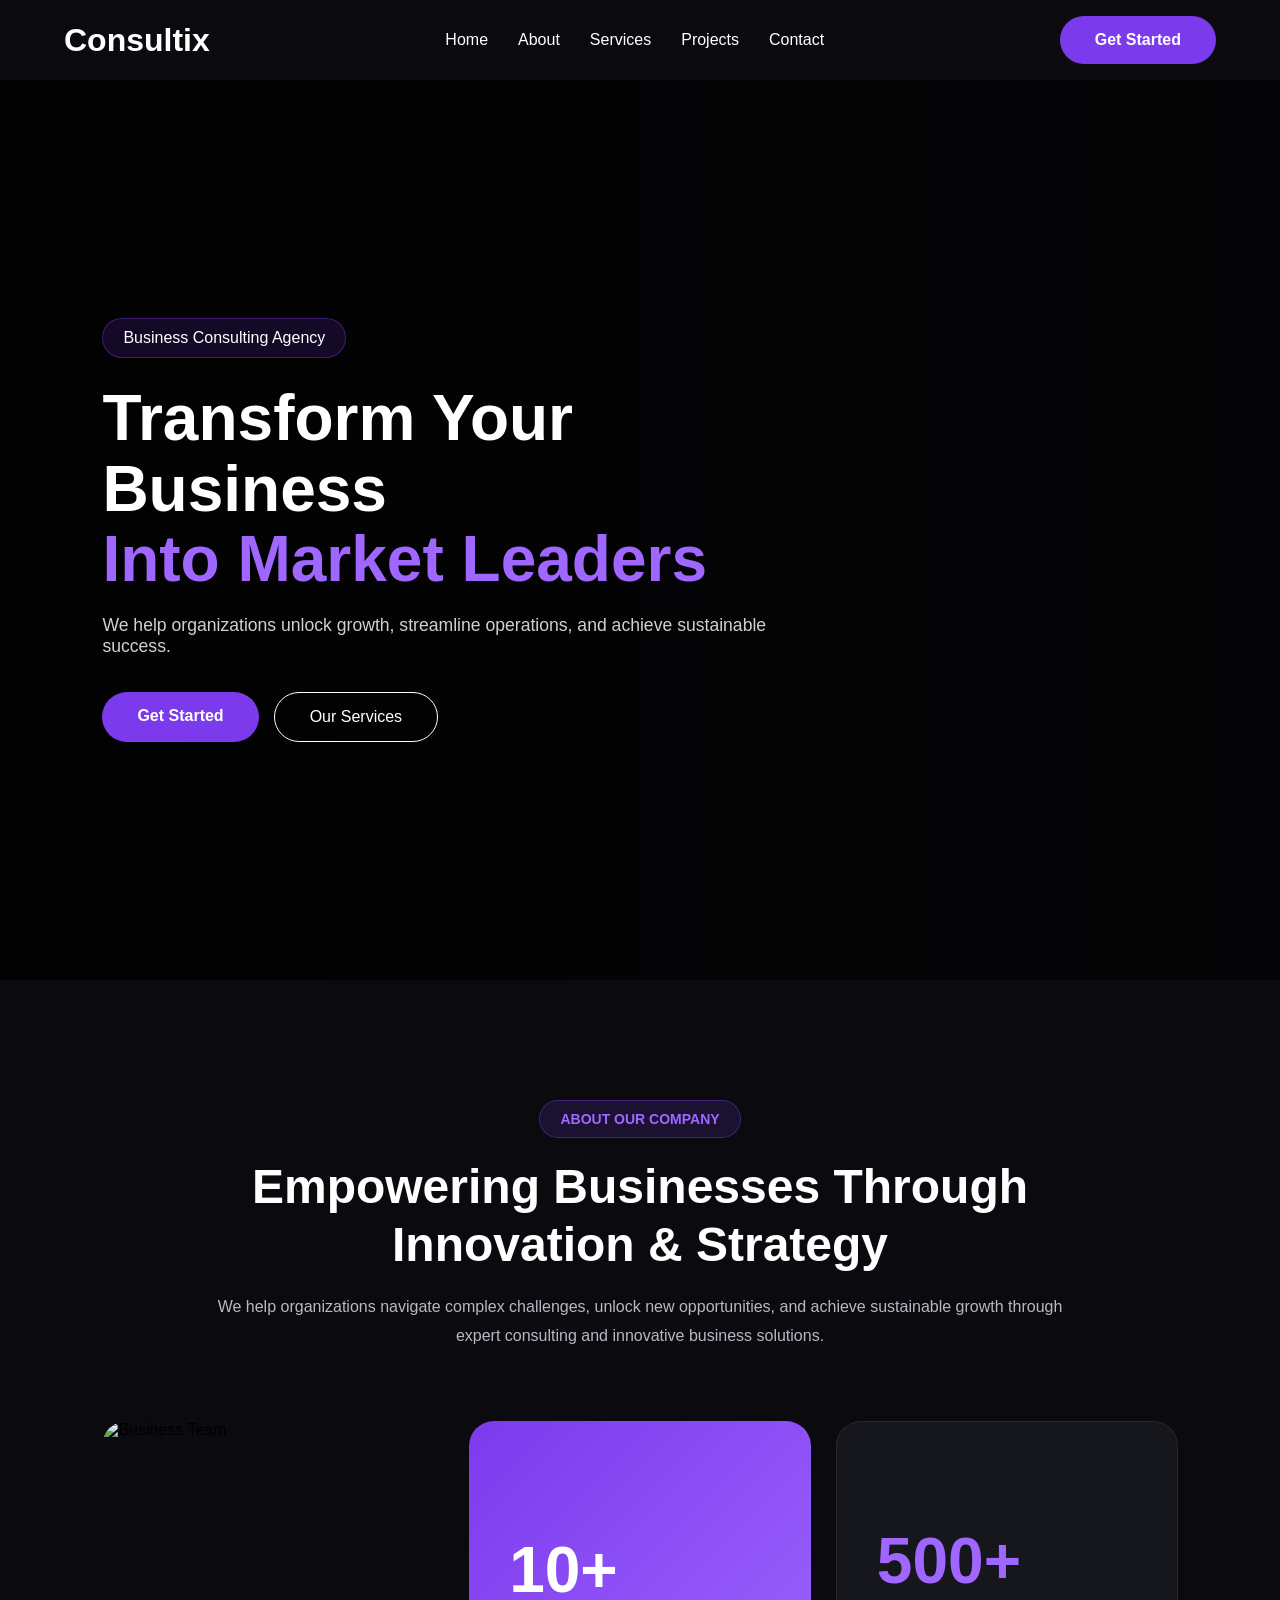
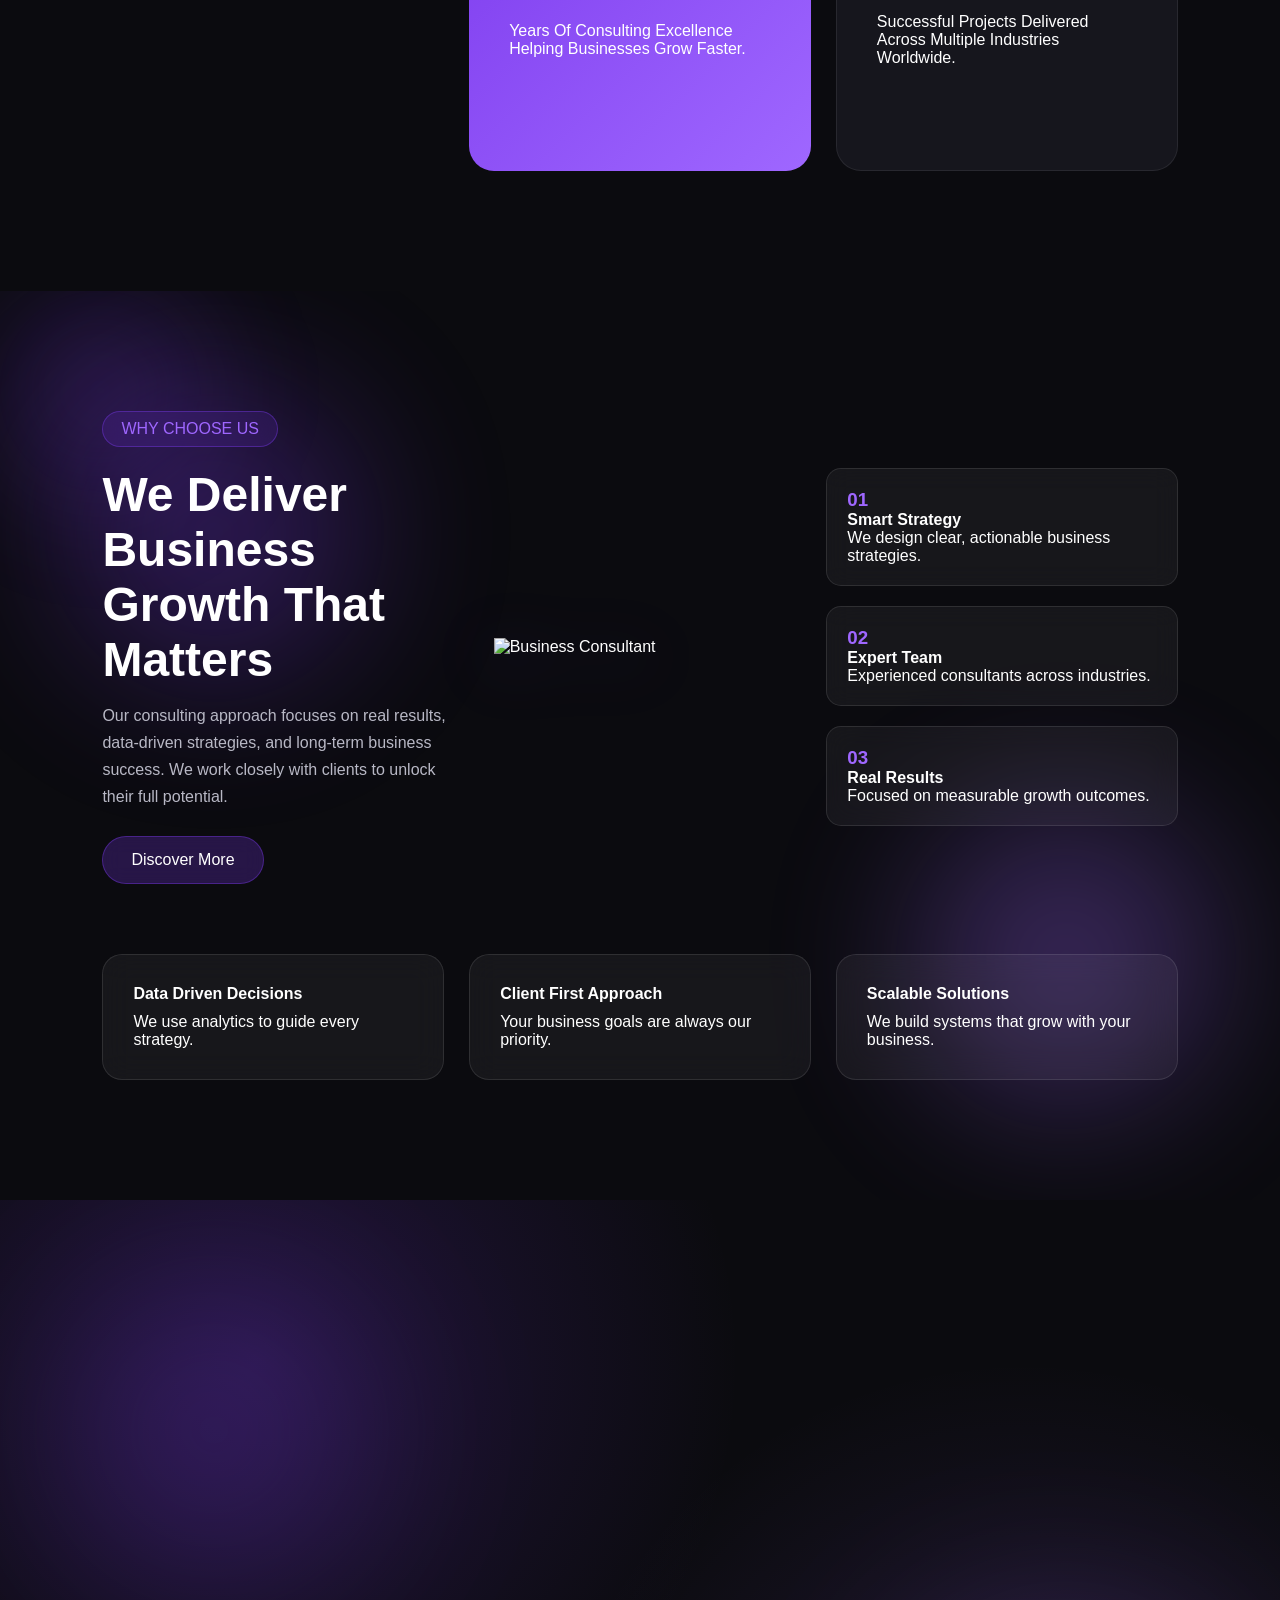
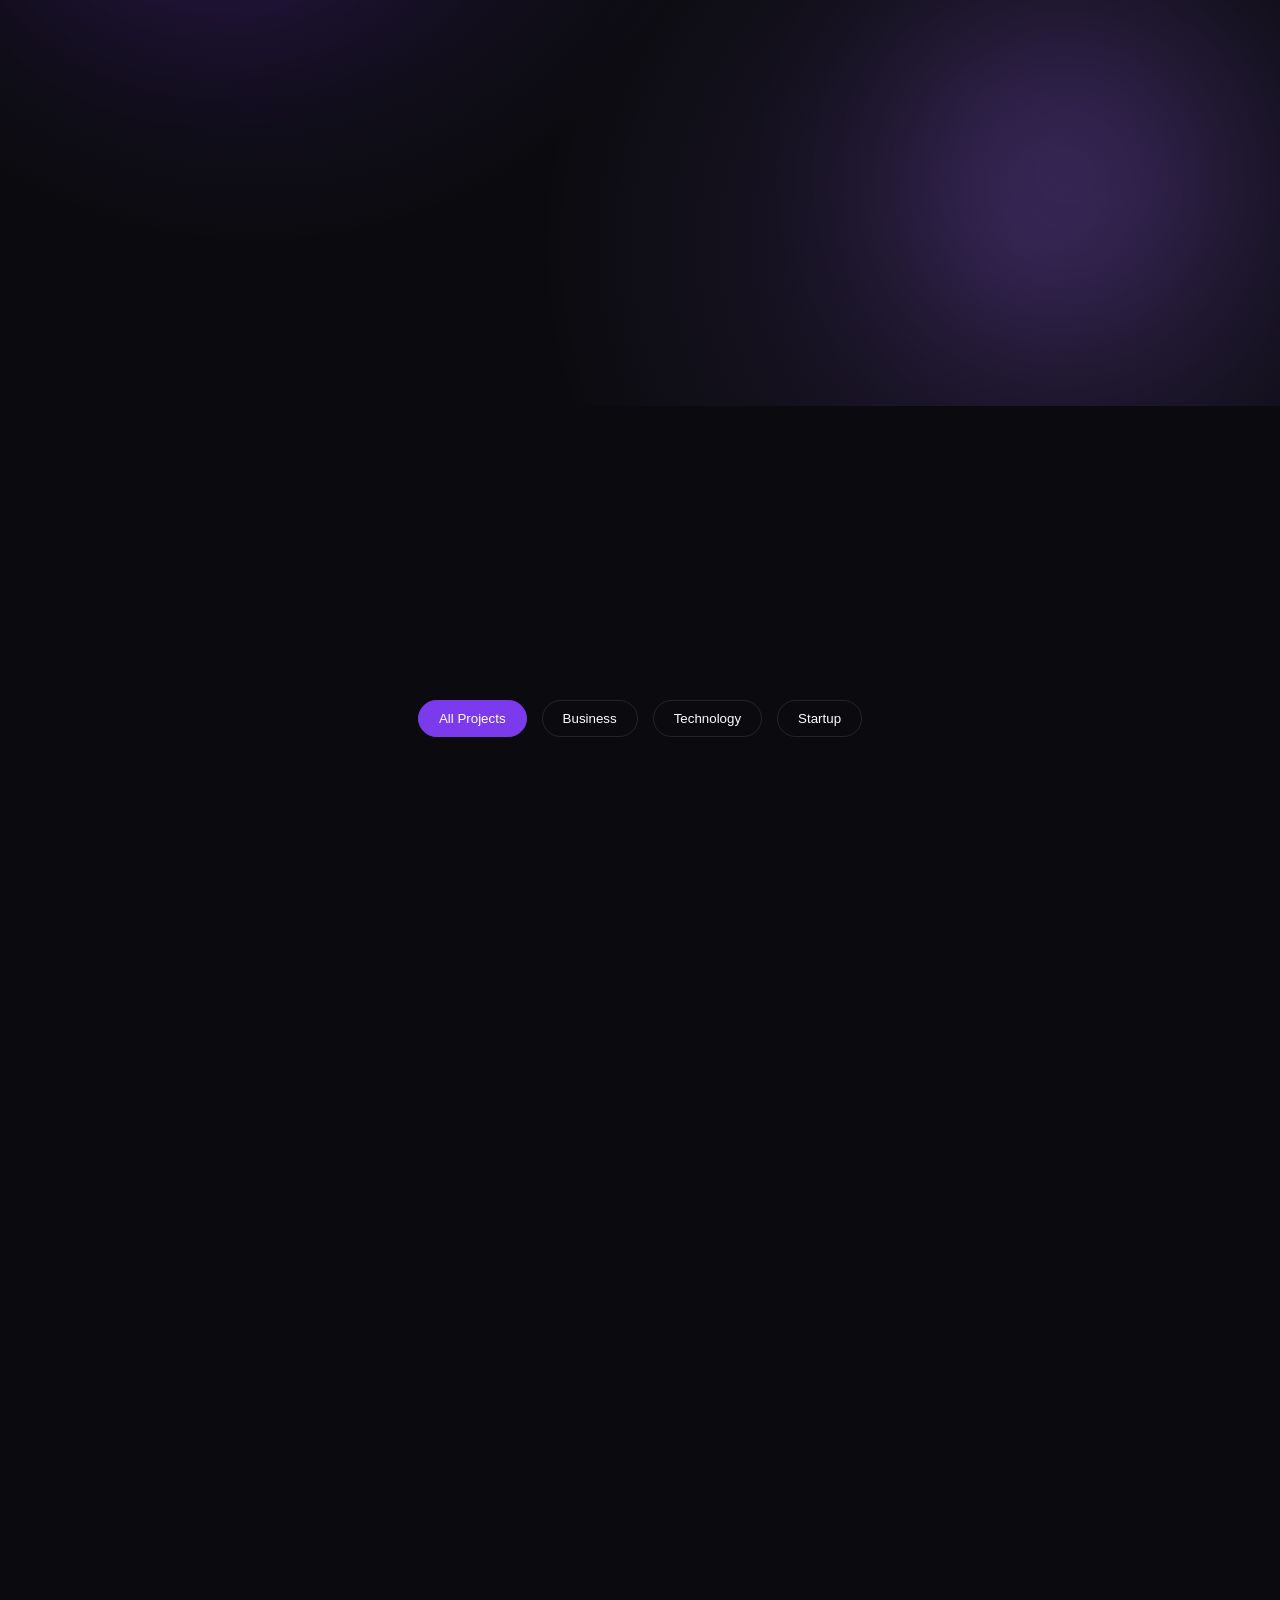
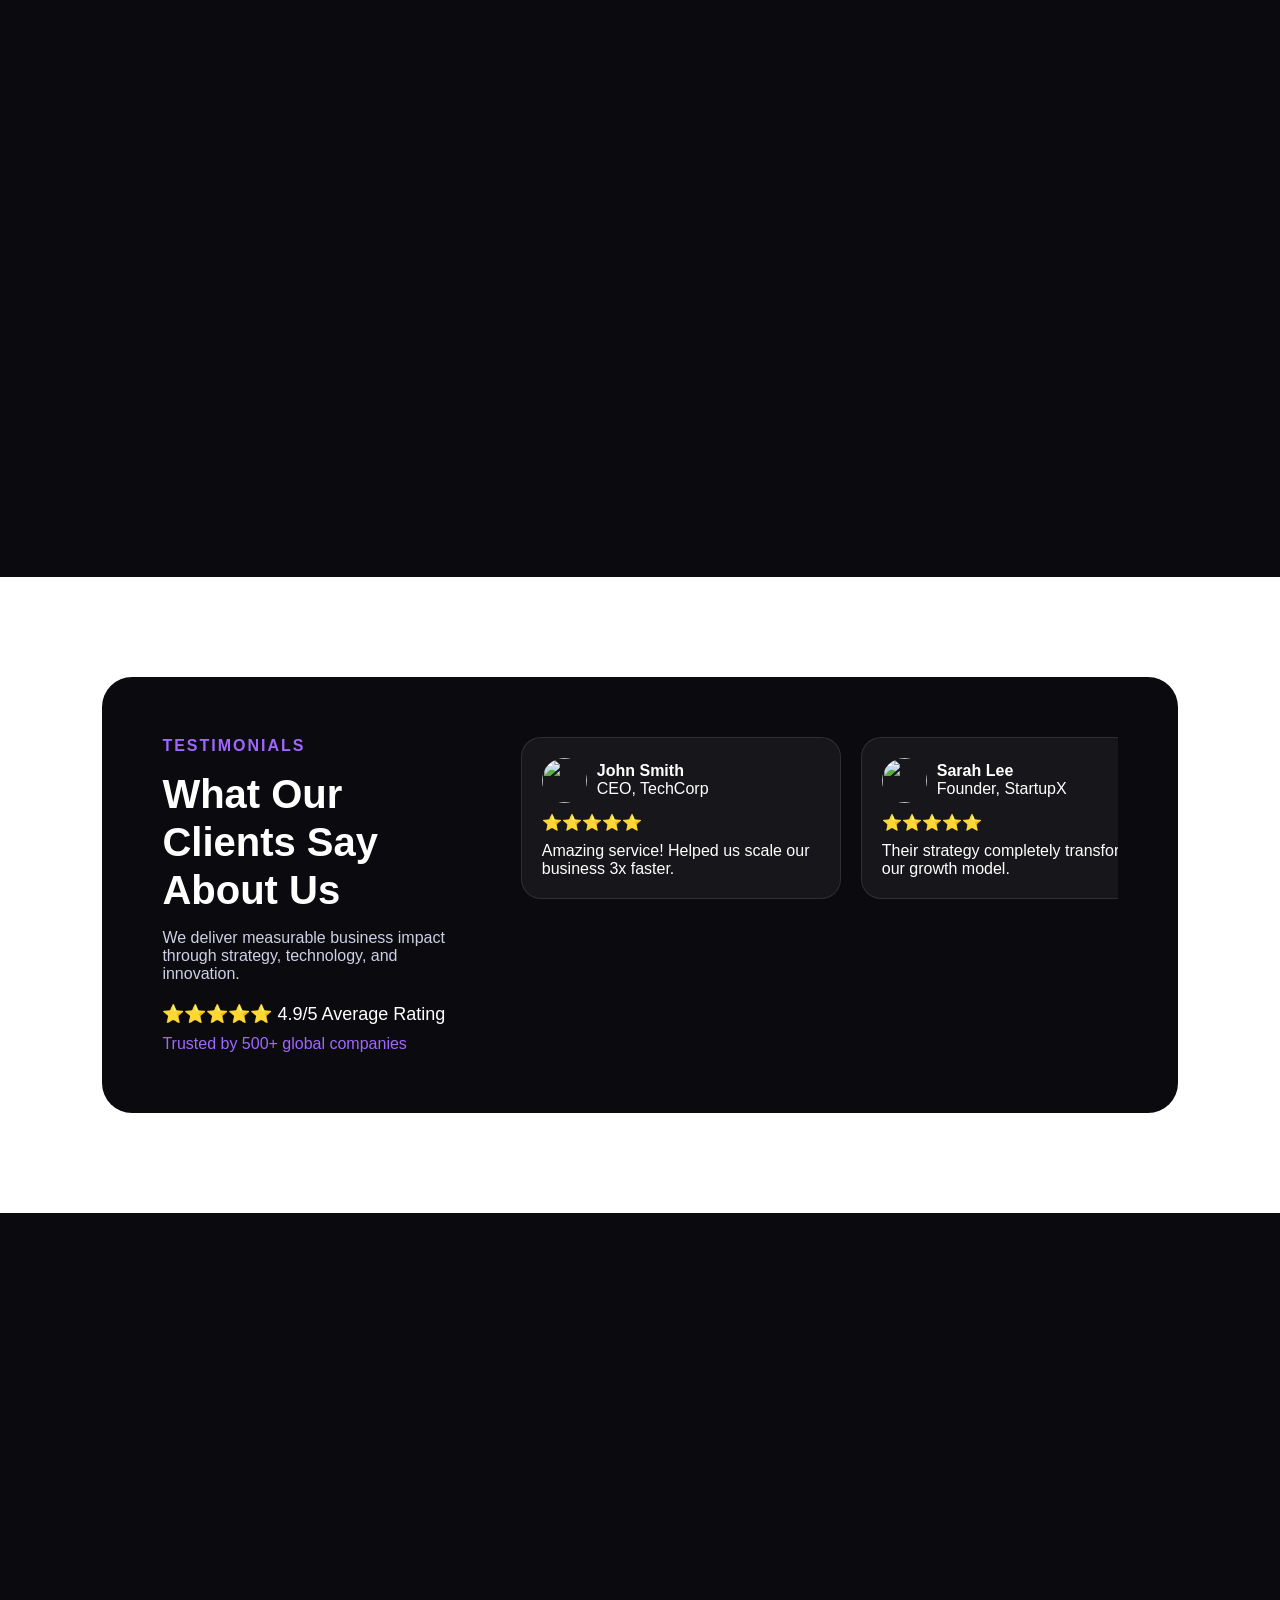
==== index.html @ 3426fd9d "first commit" ====
<!DOCTYPE html>
<html lang="en">
<head>
    <meta charset="UTF-8">
    <meta name="viewport" content="width=device-width, initial-scale=1.0">
    <link rel="stylesheet" href="css/home.css">
    <title>Document</title>
</head>
<body>
<header>
    <nav class="navbar">
        
        <div class="logo">
            <h2>Consultix</h2>
        </div>

        <ul class="nav-links">
            <li><a href="index.html">Home</a></li>
            <li><a href="about.html">About</a></li>
            <li><a href="service.html">Services</a></li>

            <!-- <li class="dropdown">
                <a href="#">Pages ▾</a>
                <ul class="dropdown-menu">
                    <li><a href="ourTeam.html">Our Team</a></li>
                    <li><a href="pricing.html">Pricing</a></li>
                </ul>
            </li> -->

            <li><a href="project.html">Projects</a></li>
            <li><a href="contact.html">Contact</a></li>
        </ul>

        <a href="#" class="btn-primary">Get Started</a>
        <div class="menu-toggle">
           ☰
        </div>

    </nav>
</header>

<!-- HERO SECTION -->
<section class="hero">

    <div class="hero-overlay"></div>

    <div class="hero-content">

        <span class="hero-tag">
            Business Consulting Agency
        </span>

        <h1 class="hero-title">
            Transform Your Business
            <span>Into Market Leaders</span>
        </h1>

        <p class="hero-desc">
            We help organizations unlock growth,
            streamline operations, and achieve
            sustainable success.
        </p>

        <div class="hero-btns">
            <a href="#" class="btn-primary">Get Started</a>
            <a href="#" class="btn-secondary">Our Services</a>
        </div>

    </div>

</section>

<!-- ABOUT OUR COMPANY -->
 <section class="about-company-section">

    <div class="about-company-header">
        <span class="about-company-tag">ABOUT OUR COMPANY</span>

        <h2>
            Empowering Businesses Through
            Innovation & Strategy
        </h2>

        <p>
            We help organizations navigate complex challenges,
            unlock new opportunities, and achieve sustainable
            growth through expert consulting and innovative
            business solutions.
        </p>
    </div>

    <div class="about-company-cards">

        <!-- Card 1 -->
        <div class="about-company-card image-card">
            <img src="images/about-team.jpg" alt="Business Team">
        </div>

        <!-- Card 2 -->
        <div class="about-company-card purple-card">
            <h3>10+</h3>
            <p>Years Of Consulting Excellence Helping Businesses Grow Faster.</p>
        </div>

        <!-- Card 3 -->
        <div class="about-company-card dark-card">
            <h3>500+</h3>
            <p>Successful Projects Delivered Across Multiple Industries Worldwide.</p>
        </div>

    </div>

</section>

<!-- WHY CHOOSE US -->
<section class="why-choose-section">

    <div class="glow1"></div>
    <div class="glow2"></div>

    <!-- TOP ROW -->
    <div class="why-top">

        <!-- LEFT CONTENT -->
        <div class="why-left">
            <span class="why-tag">WHY CHOOSE US</span>

            <h2>
                We Deliver Business
                Growth That Matters
            </h2>

            <p>
                Our consulting approach focuses on real results,
                data-driven strategies, and long-term business success.
                We work closely with clients to unlock their full potential.
            </p>

            <a href="#" class="why-btn">Discover More</a>
        </div>

        <!-- CENTER IMAGE -->
        <div class="why-center">
            <img src="images/man.png" alt="Business Consultant">
        </div>

        <!-- RIGHT CONTENT -->
        <div class="why-right">

            <div class="why-box">
                <h3>01</h3>
                <h4>Smart Strategy</h4>
                <p>We design clear, actionable business strategies.</p>
            </div>

            <div class="why-box">
                <h3>02</h3>
                <h4>Expert Team</h4>
                <p>Experienced consultants across industries.</p>
            </div>

            <div class="why-box">
                <h3>03</h3>
                <h4>Real Results</h4>
                <p>Focused on measurable growth outcomes.</p>
            </div>

        </div>

    </div>

    <!-- BOTTOM CARDS -->
    <div class="why-bottom">

        <div class="why-card">
            <h4>Data Driven Decisions</h4>
            <p>We use analytics to guide every strategy.</p>
        </div>

        <div class="why-card">
            <h4>Client First Approach</h4>
            <p>Your business goals are always our priority.</p>
        </div>

        <div class="why-card">
            <h4>Scalable Solutions</h4>
            <p>We build systems that grow with your business.</p>
        </div>

    </div>

</section>

<!-- OUR SERVICES -->
<section class="services-section js-services">

    <!-- animated background layers -->
    <div class="services-bg"></div>
    <div class="services-glow glow-a"></div>
    <div class="services-glow glow-b"></div>

<div class="services-header">

    <span class=" reveal reveal-top">OUR SERVICES</span>

    <h2 class="reveal reveal-left">Business Solutions That Drive Real Growth</h2>

    <p class=" reveal reveal-right">
        We provide expert consulting services designed to scale your business
        with innovation, strategy, and technology.
    </p>

</div>

    <div class="services-grid">

        <!-- CARD 1 -->
        <div class="service-card reveal">

            <div class="service-inner">

                <div class="service-front">
    
                <div class="service-icon">📊</div>

                <h3 class="text-left">Business Strategy</h3>

                <p class="text-right">
                    Build winning strategies for long-term success.
                </p>

                <div class="service-mini">
                    Growth • Planning • Execution
                </div>

            </div>

                <div class="service-back">
                    <img src="images/service1.jpg" alt="">
                </div>

            </div>

        </div>

        <!-- CARD 2 -->
        <div class="service-card reveal">

            <div class="service-inner">

                <div class="service-front">

                    <div class="service-icon">📈</div>

                    <h3 class="text-top">Market Research</h3>

                    <p class="text-bottom">
                        Understand your audience deeply and grow faster.
                    </p>

                    <div class="service-mini">
                        Insights • Analytics • Trends
                    </div>

                </div>

                <div class="service-back">
                    <img src="images/service2.jpg" alt="">
                </div>

            </div>

        </div>

        <!-- CARD 3 -->
        <div class="service-card reveal">

            <div class="service-inner">

                <div class="service-front">

                   <div class="service-icon">⚙️</div>

                   <h3 class="text-left">Digital Transformation</h3>

                   <p class="text-right">
                       Upgrade your business with modern tech systems.
                   </p>

                   <div class="service-mini">
                       AI • Automation • Systems
                    </div>

                </div>

                <div class="service-back">
                    <img src="images/service3.jpg" alt="">
                </div>

            </div>

        </div>

    </div>

</section>

<!-- OUR RECENT PROJECTS -->
<section class="projects-section js-projects">

    <!-- HEADER -->
    <div class="projects-header">

        <span class="proj-top">RECENT PROJECTS</span>

        <h2 class="proj-left">
            Our Latest Work & Case Studies
        </h2>

        <p class="proj-right">
            Explore how we help businesses grow with innovation, strategy and technology.
        </p>

    </div>

    <!-- FILTERS -->
    <div class="project-filters">
        <button class="filter-btn active">All Projects</button>
        <button class="filter-btn">Business</button>
        <button class="filter-btn">Technology</button>
        <button class="filter-btn">Startup</button>
    </div>

    <!-- VERTICAL LIST -->
<div class="projects-list">

    <!-- LEFT -->
    <div class="project-item from-left">
        <img src="images/project1.jpg">
        <div class="project-text">
            <h3>Digital Growth Strategy</h3>
            <p>We helped increase revenue by 60% using data-driven planning.</p>
        </div>
    </div>

    <!-- RIGHT -->
    <div class="project-item from-right">
        <img src="images/project2.jpg">
        <div class="project-text">
            <h3>AI Business Automation</h3>
            <p>Implemented smart AI systems for workflow automation.</p>
        </div>
    </div>

    <!-- LEFT -->
    <div class="project-item from-left">
        <img src="images/project3.jpg">
        <div class="project-text">
            <h3>Startup Scaling Model</h3>
            <p>Helped startups grow from idea to 1M+ valuation.</p>
        </div>
    </div>

    <!-- RIGHT -->
    <div class="project-item from-right">
        <img src="images/project4.jpg">
        <div class="project-text">
            <h3>Market Expansion Plan</h3>
            <p>Expanded business into 5+ international markets.</p>
        </div>
    </div>

    <!-- LEFT -->
    <div class="project-item from-left">
        <img src="images/project5.jpg">
        <div class="project-text">
            <h3>Cloud Transformation</h3>
            <p>Migrated legacy systems to scalable cloud architecture.</p>
        </div>
    </div>

</div>

</section>

<!-- TESTIMONIAL -->
<section class="testimonial-section js-testimonial">

    <!-- WHITE BACKGROUND WRAPPER -->
    <div class="testimonial-wrapper">

        <!-- BLACK INNER PANEL -->
        <div class="testimonial-inner">

            <!-- LEFT SIDE (30%) -->
<div class="testimonial-left reveal active">

    <span class="t-top">TESTIMONIALS</span>

    <h2 class="t-title">
        What Our Clients Say About Us
    </h2>

    <p class="t-text">
        We deliver measurable business impact through strategy, technology, and innovation.
    </p>

    <div class="t-rating">
        ⭐⭐⭐⭐⭐ <span>4.9/5 Average Rating</span>
    </div>

    <div class="t-extra">
        Trusted by 500+ global companies
    </div>

</div>

            <!-- RIGHT SIDE (70%) -->
            <div class="testimonial-right">

                <div class="testimonial-track">

                    <!-- CARD 1 -->
                    <div class="t-card">
                        <div class="t-user">
                            <img src="images/user1.jpg">
                            <div>
                                <h4>John Smith</h4>
                                <span>CEO, TechCorp</span>
                            </div>
                        </div>

                        <div class="t-stars">⭐⭐⭐⭐⭐</div>

                        <p>
                            Amazing service! Helped us scale our business 3x faster.
                        </p>
                    </div>

                    <!-- CARD 2 -->
                    <div class="t-card">
                        <div class="t-user">
                            <img src="images/user2.jpg">
                            <div>
                                <h4>Sarah Lee</h4>
                                <span>Founder, StartupX</span>
                            </div>
                        </div>

                        <div class="t-stars">⭐⭐⭐⭐⭐</div>

                        <p>
                            Their strategy completely transformed our growth model.
                        </p>
                    </div>

                    <!-- CARD 3 -->
                    <div class="t-card">
                        <div class="t-user">
                            <img src="images/user3.jpg">
                            <div>
                                <h4>David Kumar</h4>
                                <span>Manager, BizGroup</span>
                            </div>
                        </div>

                        <div class="t-stars">⭐⭐⭐⭐⭐</div>

                        <p>
                            Excellent support and very professional consulting team.
                        </p>
                    </div>

                </div>

            </div>

        </div>

    </div>

</section>

<!-- FOOTER -->
<footer class="footer-section js-footer">

    <div class="footer-container">

        <!-- COLUMN 1 -->
        <div class="footer-col reveal footer-brand">

            <h2>BizConsult</h2>

            <p>
                We help businesses grow with strategy, innovation,
                and modern digital solutions. Build smarter, scale faster.
            </p>

            <div class="footer-social">
                <a href="#">FB</a>
                <a href="#">IG</a>
                <a href="#">IN</a>
                <a href="#">TW</a>
            </div>

        </div>

        <!-- COLUMN 2 -->
        <div class="footer-col reveal">

            <h3>Quick Links</h3>

            <ul>
                <li><a href="#">Home</a></li>
                <li><a href="#">About</a></li>
                <li><a href="#">Services</a></li>
                <li><a href="#">Projects</a></li>
                <li><a href="#">Contact</a></li>
            </ul>

        </div>

        <!-- COLUMN 3 -->
        <div class="footer-col reveal">

            <h3>Services</h3>

            <ul>
                <li><a href="#">Business Strategy</a></li>
                <li><a href="#">Market Research</a></li>
                <li><a href="#">Digital Transformation</a></li>
                <li><a href="#">Startup Consulting</a></li>
            </ul>

        </div>

        <!-- COLUMN 4 -->
        <div class="footer-col reveal">

            <h3>Contact</h3>

            <p>Email: support@bizconsult.com</p>
            <p>Phone: +91 98765 43210</p>
            <p>Location: Bangalore, India</p>

            <div class="newsletter">
                <input type="email" placeholder="Your Email">
                <button>Subscribe</button>
            </div>

        </div>

    </div>

    <!-- BOTTOM BAR -->
    <div class="footer-bottom reveal">

        <p>© 2026 BizConsult. All Rights Reserved.</p>

    </div>

</footer>

<script src="js/home.js"></script>
</body>
</html>
---- css/home.css ----
*{
    margin:0;
    padding:0;
    box-sizing:border-box;
    font-family:'Poppins',sans-serif;
}

body{
    background:#0B0B0F;
}

.navbar{
    width:90%;
    margin:auto;
    height:90px;

    display:flex;
    justify-content:space-between;
    align-items:center;
}

.logo h2{
    color:#fff;
    font-size:32px;
    font-weight:700;
}

.nav-links{
    display:flex;
    list-style:none;
    gap:35px;
}

.nav-links li{
    position:relative;
}

.nav-links a{
    color:#fff;
    text-decoration:none;
    font-size:16px;
    font-weight:500;
    transition:.3s;
}

.nav-links a:hover{
    color:#7C3AED;
}

.dropdown-menu{
    position:absolute;
    top:40px;
    left:0;

    background:#14141A;
    border:1px solid rgba(255,255,255,.1);
    border-radius:12px;

    width:180px;
    opacity:0;
    visibility:hidden;
    transition:.3s;
}

.dropdown:hover .dropdown-menu{
    opacity:1;
    visibility:visible;
}

.dropdown-menu li{
    padding:15px 20px;
}

.btn-primary{
    padding:14px 28px;
    border-radius:50px;
    background:#7C3AED;
    color:#fff;
    text-decoration:none;
    font-weight:600;
    transition:.3s;
}

.btn-primary:hover{
    background:#9F67FF;
    transform:translateY(-3px);
    box-shadow:0 0 25px rgba(124,58,237,.5);
}

/* Hamburger Hidden on Desktop */
.menu-toggle{
    display:none;
    color:#fff;
    font-size:32px;
    cursor:pointer;
}

/* ==========================
   TABLET
========================== */

@media(max-width:992px){

    .navbar{
        width:95%;
    }

    .nav-links{
        gap:20px;
    }

    .nav-links a{
        font-size:15px;
    }

    .btn-primary{
        padding:12px 22px;
    }

}

/* ==========================
   MOBILE
========================== */
/* NAVBAR */
.navbar{
    width:100%;
    padding:0 5%;
    height:80px;

    display:flex;
    align-items:center;
    justify-content:space-between;

    position:relative;
}

/* LOGO */
.logo h2{
    color:#fff;
    font-size:2rem;
}

/* DESKTOP MENU */
.nav-links{
    display:flex;
    align-items:center;
    gap:30px;
    list-style:none;
}

.nav-links a{
    text-decoration:none;
    color:#fff;
}

/* HAMBURGER */
.menu-toggle{
    display:none;
    font-size:30px;
    color:#fff;
    cursor:pointer;
}

/* MOBILE */
@media (max-width:768px){

    .menu-toggle{
        display:block;
    }

    .btn-primary{
        display:none;
    }

    .nav-links{
        position:absolute;
        top:80px;
        right:20px;

        width:220px;
        background:#14141A;

        flex-direction:column;
        gap:0;

        border:1px solid rgba(255,255,255,0.1);
        border-radius:15px;

        padding:10px 0;

        opacity:0;
        visibility:hidden;
        transform:translateY(-10px);

        transition:.3s ease;

        z-index:999;
    }

    .nav-links.active{
        opacity:1;
        visibility:visible;
        transform:translateY(0);
    }

    .nav-links li{
        width:100%;
    }

    .nav-links li a{
        display:block;
        padding:14px 20px;
        width:100%;
    }

    .nav-links li a:hover{
        background:rgba(124,58,237,0.15);
    }

    /* Dropdown inside mobile menu */
    .dropdown-menu{
        position:static;
        width:100%;
        background:#1b1b24;
        border:none;
        border-radius:0;

        display:none;
        opacity:1;
        visibility:visible;
    }

    .dropdown.active .dropdown-menu{
        display:block;
    }
}

/* ==========================
   SMALL MOBILE
========================== */

@media(max-width:480px){

    .logo h2{
        font-size:26px;
    }

    .menu-toggle{
        font-size:28px;
    }

    .nav-links a{
        font-size:14px;
    }
}

/* ================================ HERO SECTION ================================= */
.hero{
    min-height:100vh;

    background-image:url("images/hero1.jpg");

    background-size:cover;
    background-position:center;

    position:relative;

    display:flex;
    align-items:center;

    transition:background-image 1s ease-in-out;
}

.hero-overlay{
    position:absolute;
    inset:0;

    background:
    linear-gradient(
        90deg,
        rgba(0,0,0,.85),
        rgba(0,0,0,.55)
    );
}

.hero-content{
    position:relative;
    z-index:2;

    max-width:700px;
    margin-left:8%;

    color:white;
}

.hero-tag{
    display:inline-block;

    padding:10px 20px;

    background:rgba(124,58,237,.15);

    border:1px solid rgba(124,58,237,.4);

    border-radius:50px;

    margin-bottom:25px;

    animation:slideTop 1s ease;
}

.hero-title{
    font-size:4rem;
    line-height:1.1;

    margin-bottom:20px;

    animation:slideLeft 1.2s ease;
}

.hero-title span{
    display:block;
    color:#9F67FF;

    animation:slideRight 1.4s ease;
}

.hero-desc{
    font-size:1.1rem;
    color:#d0d0d0;

    margin-bottom:35px;

    animation:fadeUp 1.6s ease;
}

.hero-btns{
    display:flex;
    gap:15px;

    animation:fadeUp 1.8s ease;
}

/* === BUTTONS === */
.btn-primary{
    padding:15px 35px;
    border-radius:50px;

    background:#7C3AED;
    color:white;

    text-decoration:none;
}

.btn-secondary{
    padding:15px 35px;

    border:1px solid white;
    border-radius:50px;

    color:white;
    text-decoration:none;
}

/* === ANIMATIONS === */
@keyframes slideLeft{
    from{
        opacity:0;
        transform:translateX(-80px);
    }
    to{
        opacity:1;
        transform:translateX(0);
    }
}

@keyframes slideRight{
    from{
        opacity:0;
        transform:translateX(80px);
    }
    to{
        opacity:1;
        transform:translateX(0);
    }
}

@keyframes slideTop{
    from{
        opacity:0;
        transform:translateY(-50px);
    }
    to{
        opacity:1;
        transform:translateY(0);
    }
}

@keyframes fadeUp{
    from{
        opacity:0;
        transform:translateY(50px);
    }
    to{
        opacity:1;
        transform:translateY(0);
    }
}

/* MEDIAQUERRY */
@media(max-width:768px){

    .hero-content{
        margin:0 20px;
        text-align:center;
    }

    .hero-title{
        font-size:2.5rem;
    }

    .hero-btns{
        flex-direction:column;
    }

    .btn-primary,
    .btn-secondary{
        width:100%;
        text-align:center;
    }
}


/* =========================
   ABOUT COMPANY SECTION
========================= */

.about-company-section{
    background:#0b0b0f;
    padding:120px 8%;
    overflow:hidden;
}

.about-company-header{
    text-align:center;
    max-width:850px;
    margin:auto;
}

.about-company-tag{
    display:inline-block;
    padding:10px 20px;

    border-radius:50px;

    background:rgba(124,58,237,.15);
    border:1px solid rgba(124,58,237,.4);

    color:#9F67FF;
    font-size:14px;
    font-weight:600;

    margin-bottom:20px;

    animation:aboutFadeTop 1s ease;
}

.about-company-header h2{
    color:#fff;
    font-size:3rem;
    line-height:1.2;

    margin-bottom:20px;

    animation:aboutFadeLeft 1.2s ease;
}

.about-company-header p{
    color:#b8b8c5;
    line-height:1.8;

    animation:aboutFadeRight 1.4s ease;
}

/* CARDS */

.about-company-cards{
    margin-top:70px;

    display:grid;
    grid-template-columns:repeat(3,1fr);
    gap:25px;
}

.about-company-card{
    border-radius:25px;
    overflow:hidden;
    min-height:350px;

    transition:.4s ease;

    animation:aboutFadeUp 1.5s ease;
}

.about-company-card:hover{
    transform:translateY(-12px);
}

/* CARD 1 IMAGE */

.image-card img{
    width:100%;
    height:100%;
    object-fit:cover;
    display:block;
}

/* CARD 2 */

.purple-card{
    background:linear-gradient(
    135deg,
    #7C3AED,
    #9F67FF
    );

    color:white;

    display:flex;
    flex-direction:column;
    justify-content:center;

    padding:40px;
}

.purple-card h3{
    font-size:4rem;
    margin-bottom:15px;
}

/* CARD 3 */

.dark-card{
    background:#16161d;

    border:1px solid rgba(255,255,255,.08);

    color:white;

    display:flex;
    flex-direction:column;
    justify-content:center;

    padding:40px;
}

.dark-card h3{
    font-size:4rem;
    color:#9F67FF;

    margin-bottom:15px;
}

@keyframes aboutFadeTop{
    from{
        opacity:0;
        transform:translateY(-60px);
    }
    to{
        opacity:1;
        transform:translateY(0);
    }
}

@keyframes aboutFadeLeft{
    from{
        opacity:0;
        transform:translateX(-80px);
    }
    to{
        opacity:1;
        transform:translateX(0);
    }
}

@keyframes aboutFadeRight{
    from{
        opacity:0;
        transform:translateX(80px);
    }
    to{
        opacity:1;
        transform:translateX(0);
    }
}

@keyframes aboutFadeUp{
    from{
        opacity:0;
        transform:translateY(80px);
    }
    to{
        opacity:1;
        transform:translateY(0);
    }
}

@media(max-width:992px){

    .about-company-cards{
        grid-template-columns:1fr;
    }

    .about-company-card{
        min-height:300px;
    }

}

@media(max-width:768px){

    .about-company-header h2{
        font-size:2.2rem;
    }

    .purple-card h3,
    .dark-card h3{
        font-size:3rem;
    }

}

/* =============================== WHY CHOOSE US =========================== */
/* SECTION BASE */
/* SECTION BASE */
.why-choose-section{
    background:#0b0b0f;
    padding:120px 8%;
    color:#fff;
    overflow:hidden;
    position:relative;
}

/* optional glowing background effect */
.why-choose-section::before{
    content:"";
    position:absolute;
    top:-100px;
    left:-100px;
    width:400px;
    height:400px;
    background:radial-gradient(circle, rgba(124,58,237,0.25), transparent 60%);
    filter:blur(40px);
}

.why-top{
    display:grid;
    grid-template-columns:1.2fr 1fr 1.2fr;
    gap:40px;
    align-items:center;
    position:relative;
    z-index:2;
}

/* LEFT */
.why-left .why-tag{
    display:inline-block;
    padding:8px 18px;
    background:rgba(124,58,237,0.15);
    border:1px solid rgba(124,58,237,0.4);
    color:#9F67FF;
    border-radius:50px;
    margin-bottom:20px;
    backdrop-filter: blur(10px);
}

.why-left h2{
    font-size:3rem;
    margin-bottom:15px;
}

.why-left p{
    color:#b8b8c5;
    line-height:1.7;
    margin-bottom:25px;
}

/* BUTTON */
.why-btn{
    display:inline-block;
    padding:14px 28px;
    background:rgba(124,58,237,0.25);
    border:1px solid rgba(124,58,237,0.4);
    color:#fff;
    text-decoration:none;
    border-radius:50px;
    backdrop-filter: blur(10px);
    transition:.3s;
}

.why-btn:hover{
    background:#7C3AED;
    transform:translateY(-3px);
}

/* CENTER IMAGE */
.why-center img{
    width:100%;
    max-width:320px;
    display:block;
    margin:auto;
    filter:drop-shadow(0 10px 30px rgba(124,58,237,0.3));
}

/* RIGHT GLASS BOXES */
.why-right{
    display:flex;
    flex-direction:column;
    gap:20px;
}

.why-box{
    background:rgba(255,255,255,0.05);
    border:1px solid rgba(255,255,255,0.1);
    backdrop-filter: blur(12px);
    -webkit-backdrop-filter: blur(12px);

    padding:20px;
    border-radius:15px;

    transition:.3s;
}

.why-box:hover{
    transform:translateX(10px);
    border-color:#7C3AED;
    box-shadow:0 10px 30px rgba(124,58,237,0.2);
}

.why-box h3{
    color:#9F67FF;
}

/* BOTTOM GLASS CARDS */
.why-bottom{
    margin-top:70px;
    display:grid;
    grid-template-columns:repeat(3,1fr);
    gap:25px;
    position:relative;
    z-index:2;
}

.why-card{
    background:rgba(255,255,255,0.05);
    border:1px solid rgba(255,255,255,0.1);
    backdrop-filter: blur(15px);
    -webkit-backdrop-filter: blur(15px);

    padding:30px;
    border-radius:20px;

    transition:.4s;
}

.why-card:hover{
    transform:translateY(-10px);
    border-color:#7C3AED;
    box-shadow:0 15px 40px rgba(124,58,237,0.25);
}

.why-card h4{
    margin-bottom:10px;
}

/* FLOATING BALLS */
.glow1,
.glow2{
    position:absolute;
    width:300px;
    height:300px;
    border-radius:50%;
    filter:blur(80px);
    opacity:0.3;
    z-index:1;
}

.glow1{
    background:#7C3AED;
    top:10%;
    left:5%;
}

.glow2{
    background:#9F67FF;
    bottom:10%;
    right:5%;
}

@keyframes fadeLeft{
    from{opacity:0; transform:translateX(-60px);}
    to{opacity:1; transform:translateX(0);}
}

@keyframes fadeRight{
    from{opacity:0; transform:translateX(60px);}
    to{opacity:1; transform:translateX(0);}
}

@keyframes fadeTop{
    from{opacity:0; transform:translateY(-40px);}
    to{opacity:1; transform:translateY(0);}
}

@keyframes fadeUp{
    from{opacity:0; transform:translateY(40px);}
    to{opacity:1; transform:translateY(0);}
}

@keyframes zoomIn{
    from{opacity:0; transform:scale(0.7);}
    to{opacity:1; transform:scale(1);}
}

@media(max-width:992px){

    .why-top{
        grid-template-columns:1fr;
        text-align:center;
    }

    .why-right{
        margin-top:20px;
    }

    .why-bottom{
        grid-template-columns:1fr;
    }

    .why-left h2{
        font-size:2.2rem;
    }

}

/* ============================ OUR SERVICES ============================= */
/* SECTION */
.services-section{
    position:relative;
    padding:120px 8%;
    background:#0b0b0f;
    overflow:hidden;
    color:#fff;
}

/* BACKGROUND ANIMATION */
.services-bg{
    position:absolute;
    inset:0;
    background:radial-gradient(circle at 20% 20%, rgba(124,58,237,0.2), transparent 40%),
               radial-gradient(circle at 80% 80%, rgba(159,103,255,0.15), transparent 40%);
    animation:bgMove 8s infinite alternate ease-in-out;
}

@keyframes bgMove{
    0%{ transform:scale(1) translateY(0); }
    100%{ transform:scale(1.2) translateY(-30px); }
}

/* GLOW ORBS */
.services-glow{
    position:absolute;
    width:300px;
    height:300px;
    border-radius:50%;
    filter:blur(100px);
    opacity:0.25;
}

.glow-a{
    background:#7C3AED;
    top:10%;
    left:5%;
    animation:float 6s infinite ease-in-out;
}

.glow-b{
    background:#9F67FF;
    bottom:10%;
    right:5%;
    animation:float 7s infinite ease-in-out;
}

@keyframes float{
    0%,100%{ transform:translateY(0); }
    50%{ transform:translateY(40px); }
}

/* HEADER */
.services-header{
    text-align:center;
    max-width:800px;
    margin:auto;
    position:relative;
    z-index:2;
}

.services-header span{
    color:#9F67FF;
    display:inline-block;
    margin-bottom:15px;
}

.services-header h2{
    font-size:3rem;
    margin-bottom:15px;
}

.services-header p{
    color:#b8b8c5;
}

/* GRID */
.services-grid{
    margin-top:70px;
    display:grid;
    grid-template-columns:repeat(3,1fr);
    gap:25px;
    position:relative;
    z-index:2;
}

/* CARD */
.service-card{
    height:320px;
    perspective:1000px;
}

/* INNER FLIP */
.service-inner{
    width:100%;
    height:100%;
    position:relative;
    transition:transform 0.8s;
    transform-style:preserve-3d;
}

/* HOVER SWIPE EFFECT (YOUR IDEA) */
.service-card:hover .service-inner{
    transform:rotateY(180deg);
}

/* FRONT */
.service-front,
.service-back{
    position:absolute;
    width:100%;
    height:100%;
    border-radius:20px;
    backface-visibility:hidden;
}

/* FRONT CONTENT */
.service-front{
    background:rgba(255,255,255,0.05);
    border:1px solid rgba(255,255,255,0.1);
    backdrop-filter:blur(12px);

    padding:30px;
    display:flex;
    flex-direction:column;
    justify-content:center;
}

/* BACK IMAGE */
.service-back{
    transform:rotateY(180deg);
    overflow:hidden;
}

.service-back img{
    width:100%;
    height:100%;
    object-fit:cover;
    transition:transform 0.5s;
}

.service-card:hover .service-back img{
    transform:scale(1.1);
}

/* ANIMATION CLASS */
.reveal{
    opacity:0;
    transform:translateY(60px);
    transition:all 0.8s ease;
}

.reveal.active{
    opacity:1;
    transform:translateY(0);
}

/* ======= */
/* ICON STYLE */
.service-icon{
    font-size:40px;
    margin-bottom:15px;
    animation:floatIcon 3s infinite ease-in-out;
    display:inline-block;
    color:#9F67FF;
}

/* MINI TAG */
.service-mini{
    margin-top:15px;
    font-size:12px;
    color:#b8b8c5;
    opacity:0.8;
}

/* POP CARD EFFECT */
.service-card{
    perspective:1000px;
    animation:cardPop 0.8s ease forwards;
    opacity:0;
}

/* stagger pop */
.service-card:nth-child(1){ animation-delay:0.2s; }
.service-card:nth-child(2){ animation-delay:0.4s; }
.service-card:nth-child(3){ animation-delay:0.6s; }

@keyframes cardPop{
    0%{
        transform:scale(0.5) translateY(80px);
        opacity:0;
    }
    60%{
        transform:scale(1.05) translateY(-10px);
        opacity:1;
    }
    100%{
        transform:scale(1) translateY(0);
        opacity:1;
    }
}

/* FLOAT ICON */
@keyframes floatIcon{
    0%,100%{ transform:translateY(0); }
    50%{ transform:translateY(-10px); }
}

/* TEXT DIRECTION ANIMATIONS */
.text-left{
    animation:fromLeft 1s ease;
}

.text-right{
    animation:fromRight 1.2s ease;
}

.text-top{
    animation:fromTop 1s ease;
}

.text-bottom{
    animation:fromBottom 1.2s ease;
}

@keyframes fromLeft{
    from{opacity:0; transform:translateX(-60px);}
    to{opacity:1; transform:translateX(0);}
}

@keyframes fromRight{
    from{opacity:0; transform:translateX(60px);}
    to{opacity:1; transform:translateX(0);}
}

@keyframes fromTop{
    from{opacity:0; transform:translateY(-40px);}
    to{opacity:1; transform:translateY(0);}
}

@keyframes fromBottom{
    from{opacity:0; transform:translateY(40px);}
    to{opacity:1; transform:translateY(0);}
}

/* HOVER ENHANCEMENT */
.service-card:hover{
    transform:translateY(-15px) scale(1.03);
    transition:.4s;
    box-shadow:0 20px 50px rgba(124,58,237,0.25);
}

/* header text of service */
/* BASE STATE (hidden) */
.reveal-top,
.reveal-left,
.reveal-right,
.reveal-card{
    opacity:0;
}

/* WHEN ACTIVE */
.active-top{
    animation:fromTop 1s ease forwards;
}

.active-left{
    animation:fromLeft 1s ease forwards;
}

.active-right{
    animation:fromRight 1s ease forwards;
}

/* CARD POP */
.active-card{
    animation:cardPop 0.8s ease forwards;
}

/* TEXT ANIMATIONS */
@keyframes fromTop{
    from{opacity:0; transform:translateY(-80px);}
    to{opacity:1; transform:translateY(0);}
}

@keyframes fromLeft{
    from{opacity:0; transform:translateX(-100px);}
    to{opacity:1; transform:translateX(0);}
}

@keyframes fromRight{
    from{opacity:0; transform:translateX(100px);}
    to{opacity:1; transform:translateX(0);}
}

/* CARD POP */
@keyframes cardPop{
    0%{
        opacity:0;
        transform:scale(0.6) translateY(80px);
    }
    60%{
        opacity:1;
        transform:scale(1.05) translateY(-10px);
    }
    100%{
        opacity:1;
        transform:scale(1);
    }
}

/* CONTINUOUS FLOATING EFFECT */
.service-card{
    animation:floatCard 6s infinite ease-in-out;
}

.service-card:nth-child(2){
    animation-delay:1s;
}

.service-card:nth-child(3){
    animation-delay:2s;
}

@keyframes floatCard{
    0%,100%{ transform:translateY(0); }
    50%{ transform:translateY(-12px); }
}

.reveal{
    opacity:0;
}

.active-top{ animation:fromTop 1s ease forwards; }
.active-left{ animation:fromLeft 1s ease forwards; }
.active-right{ animation:fromRight 1s ease forwards; }
.active-card{ animation:cardPop 0.8s ease forwards; }

/* ====================== OUR RECENT PROJECT ====================== */
/* SECTION */
.projects-section{
    background:#0b0b0f;
    padding:120px 8%;
    color:#fff;
}

/* HEADER */
.projects-header{
    text-align:center;
    max-width:800px;
    margin:auto;
}

.proj-top{
    display:inline-block;
    padding:8px 18px;
    background:rgba(124,58,237,0.15);
    border:1px solid rgba(124,58,237,0.4);
    color:#9F67FF;
    border-radius:50px;
    margin-bottom:15px;
}

.proj-left{
    font-size:3rem;
    margin-bottom:10px;
}

.proj-right{
    color:#b8b8c5;
}

/* FILTERS */
.project-filters{
    display:flex;
    justify-content:center;
    gap:15px;
    margin:40px 0;
    flex-wrap:wrap;
}

.filter-btn{
    padding:10px 20px;
    border-radius:50px;
    border:1px solid rgba(255,255,255,0.1);
    background:transparent;
    color:#fff;
    cursor:pointer;
    transition:.3s;
}

.filter-btn:hover,
.filter-btn.active{
    background:#7C3AED;
    border-color:#7C3AED;
}

/* LIST */
.projects-list{
    display:flex;
    flex-direction:column;
    gap:40px;
    margin-top:50px;
}

/* ITEM (VERTICAL ROW) */
.project-item{
    display:flex;
    gap:30px;
    align-items:center;
    padding:20px;
    border-radius:20px;
    background:rgba(255,255,255,0.03);
    border:1px solid rgba(255,255,255,0.08);

    transition:.4s;
}

.project-item:hover{
    transform:translateX(10px);
    border-color:#7C3AED;
}

/* IMAGE */
.project-item img{
    width:280px;
    height:180px;
    object-fit:cover;
    border-radius:15px;
}

/* TEXT */
.project-text h3{
    margin-bottom:10px;
}

.project-text p{
    color:#b8b8c5;
}

/* ANIMATION BASE */
.proj-top,
.proj-left,
.proj-right,
.project-item{
    opacity:0;
    transform:translateY(40px);
}

.active-top{ animation:fromTop 1s forwards; }
.active-left{ animation:fromLeft 1s forwards; }
.active-right{ animation:fromRight 1s forwards; }
.active-item{ animation:itemUp 0.8s forwards; }

@keyframes fromTop{
    from{opacity:0; transform:translateY(-60px);}
    to{opacity:1; transform:translateY(0);}
}

@keyframes fromLeft{
    from{opacity:0; transform:translateX(-80px);}
    to{opacity:1; transform:translateX(0);}
}

@keyframes fromRight{
    from{opacity:0; transform:translateX(80px);}
    to{opacity:1; transform:translateX(0);}
}

@keyframes itemUp{
    from{opacity:0; transform:translateY(60px);}
    to{opacity:1; transform:translateY(0);}
}

/* ======== */
/* LIST */
.projects-list{
    display:flex;
    flex-direction:column;
    gap:40px;
    margin-top:50px;
}

/* ITEM BASE */
.project-item{
    display:flex;
    gap:30px;
    align-items:center;
    padding:20px;
    border-radius:20px;
    background:rgba(255,255,255,0.03);
    border:1px solid rgba(255,255,255,0.08);
    transition:.4s;
}

/* IMAGE */
.project-item img{
    width:280px;
    height:180px;
    object-fit:cover;
    border-radius:15px;
}

/* HOVER */
.project-item:hover{
    transform:translateX(10px);
    border-color:#7C3AED;
}

/* RIGHT ALIGN VERSION */
.from-right{
    flex-direction:row-reverse;
}

/* INITIAL STATE */
.project-item{
    opacity:0;
}

/* LEFT ANIMATION */
.from-left.active{
    animation:slideLeft 0.9s forwards;
}

/* RIGHT ANIMATION */
.from-right.active{
    animation:slideRight 0.9s forwards;
}

/* KEYFRAMES */
@keyframes slideLeft{
    from{
        opacity:0;
        transform:translateX(-120px);
    }
    to{
        opacity:1;
        transform:translateX(0);
    }
}

@keyframes slideRight{
    from{
        opacity:0;
        transform:translateX(120px);
    }
    to{
        opacity:1;
        transform:translateX(0);
    }
}

/* TEXT */
.project-text h3{
    margin-bottom:10px;
}

.project-text p{
    color:#b8b8c5;
}

/* ================================== TESTIMONIALS ============================== */
/* OUTER WHITE BACKGROUND */
.testimonial-section{
    background:#ffffff;
    padding:100px 8%;
}

/* INNER BLACK PANEL */
.testimonial-wrapper{
    background:#0b0b0f;
    padding:60px;
    border-radius:30px;
}

/* FLEX LAYOUT */
.testimonial-inner{
    display:flex;
    gap:50px;
}

/* LEFT 30% */
.testimonial-left{
    flex:0.3;
    color:#fff;
}

.t-top{
    color:#9F67FF;
    display:inline-block;
    margin-bottom:15px;
}

.t-title{
    font-size:2.5rem;
    margin-bottom:15px;
}

.t-text{
    color:#b8b8c5;
    margin-bottom:20px;
}

.t-rating{
    margin-top:20px;
    font-size:18px;
}

.t-extra{
    margin-top:10px;
    color:#9F67FF;
}

/* RIGHT 70% */
.testimonial-right{
    flex:0.7;
    overflow:hidden;
}

/* TRACK (AUTO SLIDER) */
.testimonial-track{
    display:flex;
    gap:20px;
    transition:transform 0.8s ease;
}

/* CARD */
.t-card{
    min-width:320px;
    background:rgba(255,255,255,0.05);
    border:1px solid rgba(255,255,255,0.1);
    padding:20px;
    border-radius:20px;
    color:#fff;
}

/* USER */
.t-user{
    display:flex;
    align-items:center;
    gap:10px;
    margin-bottom:10px;
}

.t-user img{
    width:45px;
    height:45px;
    border-radius:50%;
    object-fit:cover;
}

/* STARS */
.t-stars{
    color:#FFD700;
    margin-bottom:10px;
}

/* ANIMATION BASE */
.reveal{
    opacity:0;
}

.reveal.active{
    animation:fadeUp 1s forwards;
}

@keyframes fadeUp{
    from{transform:translateY(40px); opacity:0;}
    to{transform:translateY(0); opacity:1;}
}

/* INNER BLACK PANEL FIX */
.testimonial-wrapper{
    background:#0b0b0f;
    padding:60px;
    border-radius:30px;
}

/* FIX FLEX ALIGNMENT */
.testimonial-inner{
    display:flex;
    gap:60px;
    align-items:flex-start;
}

/* LEFT SIDE FIX (IMPORTANT) */
.testimonial-left{
    flex:1;              /* FIX: was 0.3 */
    min-width:280px;     /* prevents collapse */
    color:#fff;
}

/* RIGHT SIDE FIX */
.testimonial-right{
    flex:2;
    overflow:hidden;
}

.t-title{
    font-size:2.5rem;
    line-height:1.2;
    color:#ffffff;
}

.t-text{
    color:#cfcfe6;   /* brighter than before */
    margin-bottom:20px;
}

.t-top{
    font-weight:600;
    letter-spacing:2px;
}

/* =========================== FOOTER ============================= */
/* FOOTER SECTION */
.footer-section{
    background:#0b0b0f;
    color:#fff;
    padding:80px 8% 20px;
}

/* GRID */
.footer-container{
    display:grid;
    grid-template-columns:repeat(4,1fr);
    gap:40px;
}

/* BRAND */
.footer-brand h2{
    color:#9F67FF;
    margin-bottom:10px;
}

.footer-brand p{
    color:#b8b8c5;
    line-height:1.6;
}

/* SOCIAL */
.footer-social{
    margin-top:15px;
    display:flex;
    gap:10px;
}

.footer-social a{
    width:35px;
    height:35px;
    display:flex;
    align-items:center;
    justify-content:center;
    border-radius:50%;
    background:rgba(255,255,255,0.05);
    color:#fff;
    text-decoration:none;
    transition:.3s;
}

.footer-social a:hover{
    background:#7C3AED;
}

/* LINKS */
.footer-col h3{
    margin-bottom:15px;
    color:#fff;
}

.footer-col ul{
    list-style:none;
}

.footer-col ul li{
    margin-bottom:10px;
}

.footer-col ul li a{
    text-decoration:none;
    color:#b8b8c5;
    transition:.3s;
}

.footer-col ul li a:hover{
    color:#9F67FF;
}

/* CONTACT */
.footer-col p{
    color:#b8b8c5;
    margin-bottom:8px;
}

/* NEWSLETTER */
.newsletter{
    margin-top:15px;
    display:flex;
}

.newsletter input{
    flex:1;
    padding:10px;
    border:none;
    outline:none;
    border-radius:5px 0 0 5px;
}

.newsletter button{
    padding:10px 15px;
    border:none;
    background:#7C3AED;
    color:#fff;
    cursor:pointer;
    border-radius:0 5px 5px 0;
}

/* BOTTOM */
.footer-bottom{
    margin-top:50px;
    text-align:center;
    padding-top:20px;
    border-top:1px solid rgba(255,255,255,0.1);
    color:#b8b8c5;
}

/* ANIMATION BASE */
.reveal{
    opacity:0;
    transform:translateY(40px);
}

.reveal.active{
    animation:fadeUp 1s forwards;
}

@keyframes fadeUp{
    from{opacity:0; transform:translateY(40px);}
    to{opacity:1; transform:translateY(0);}
}
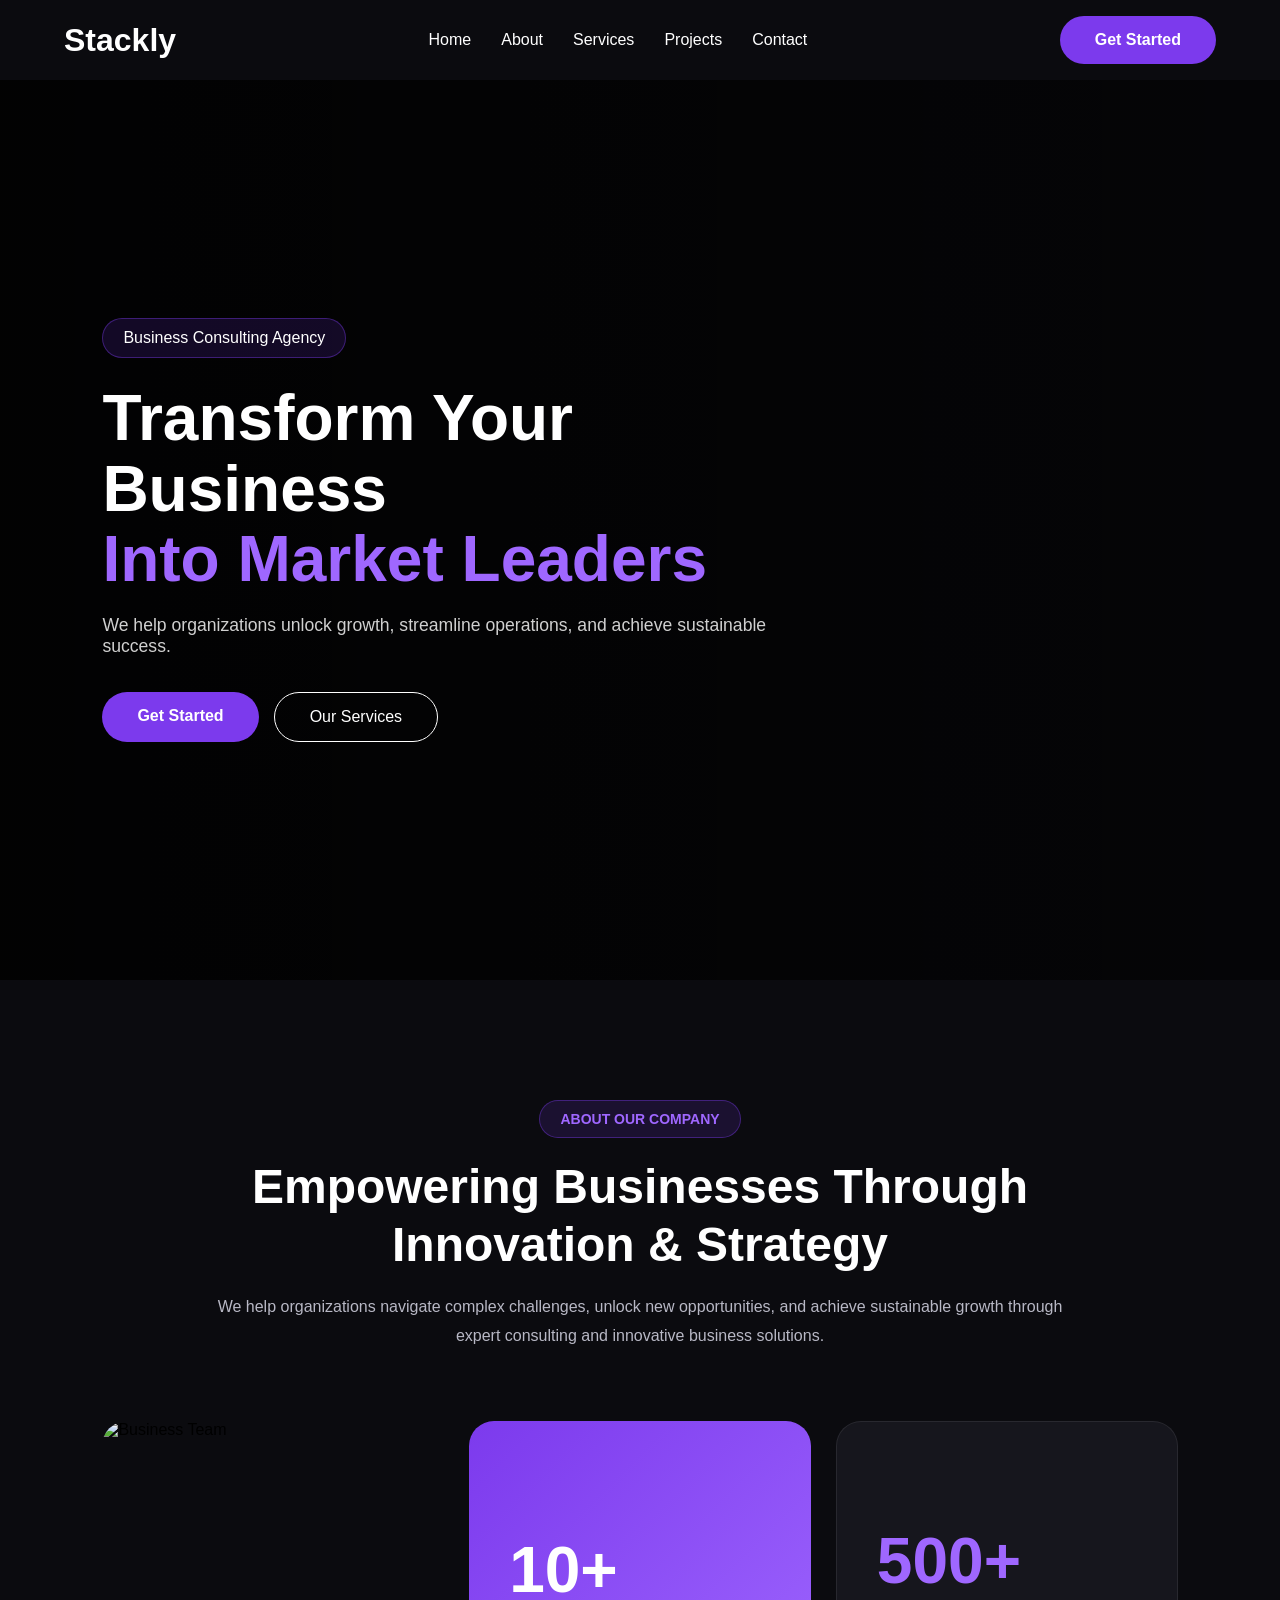
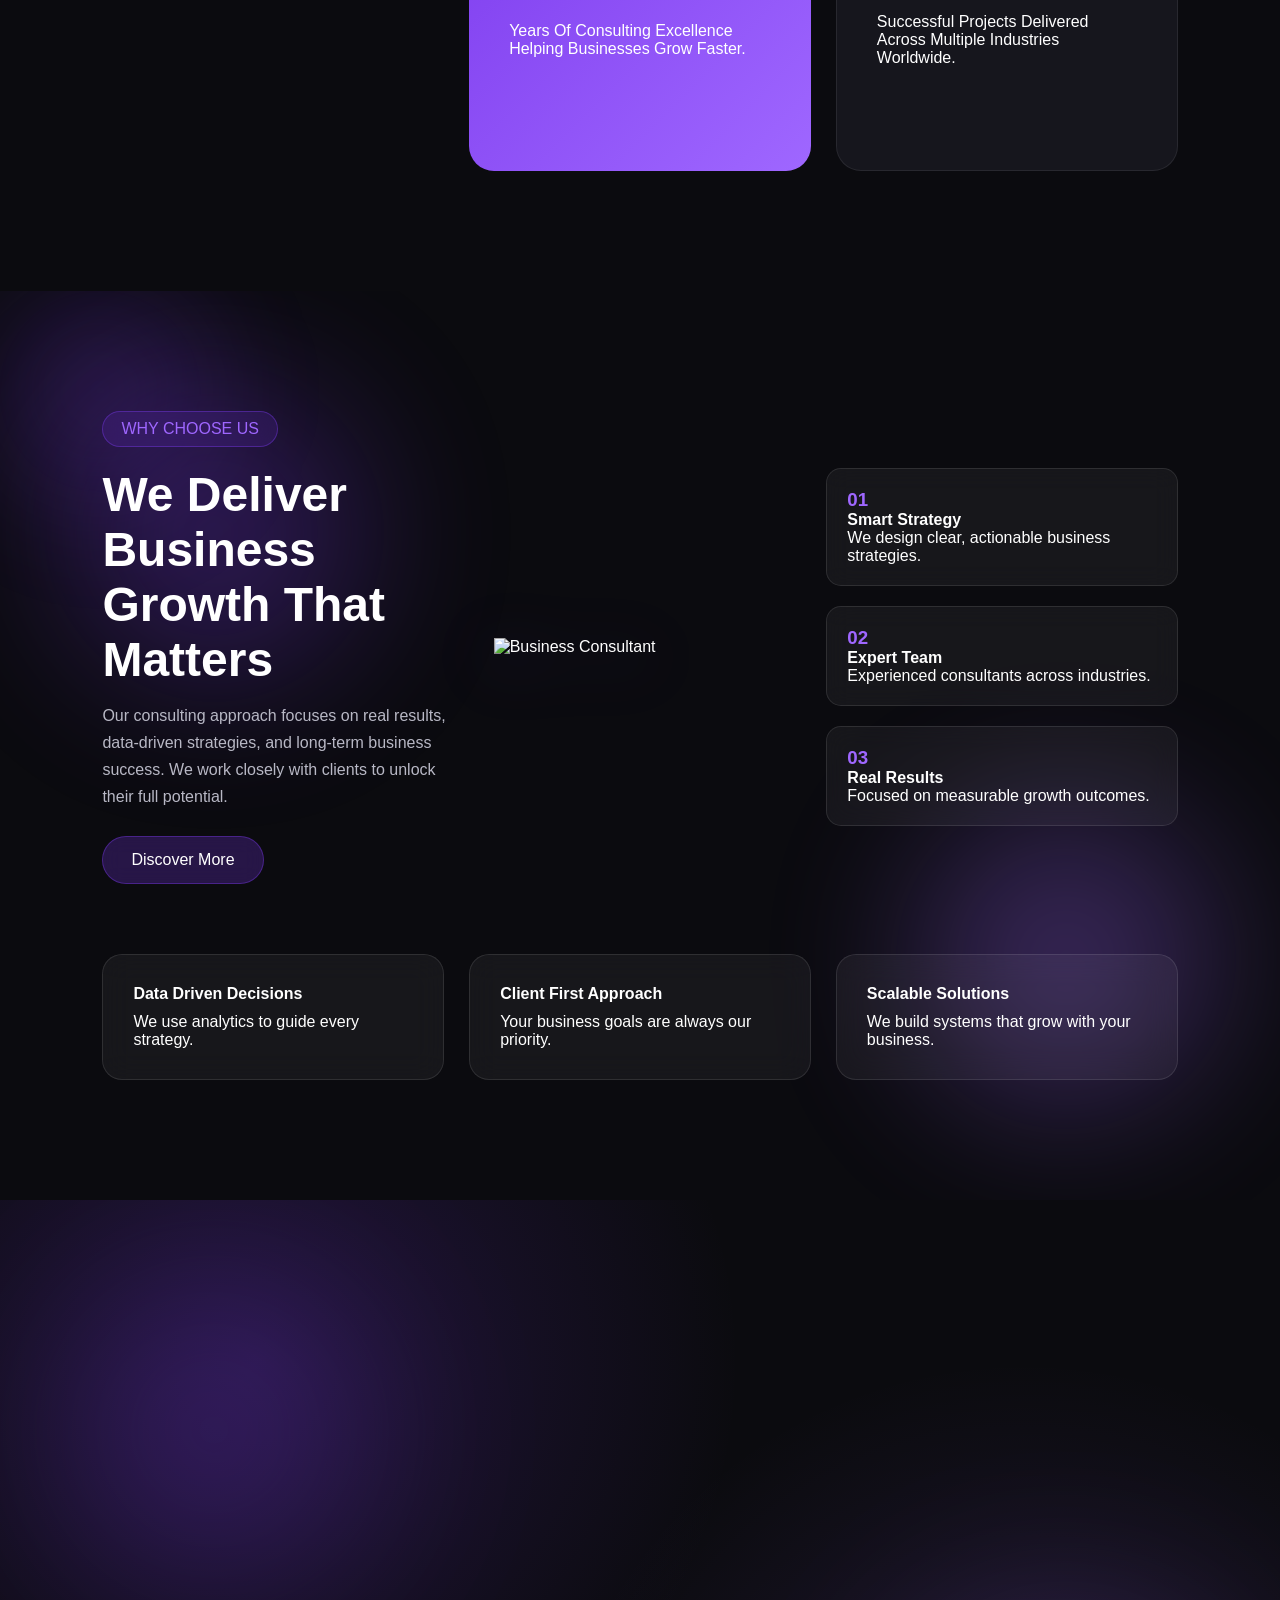
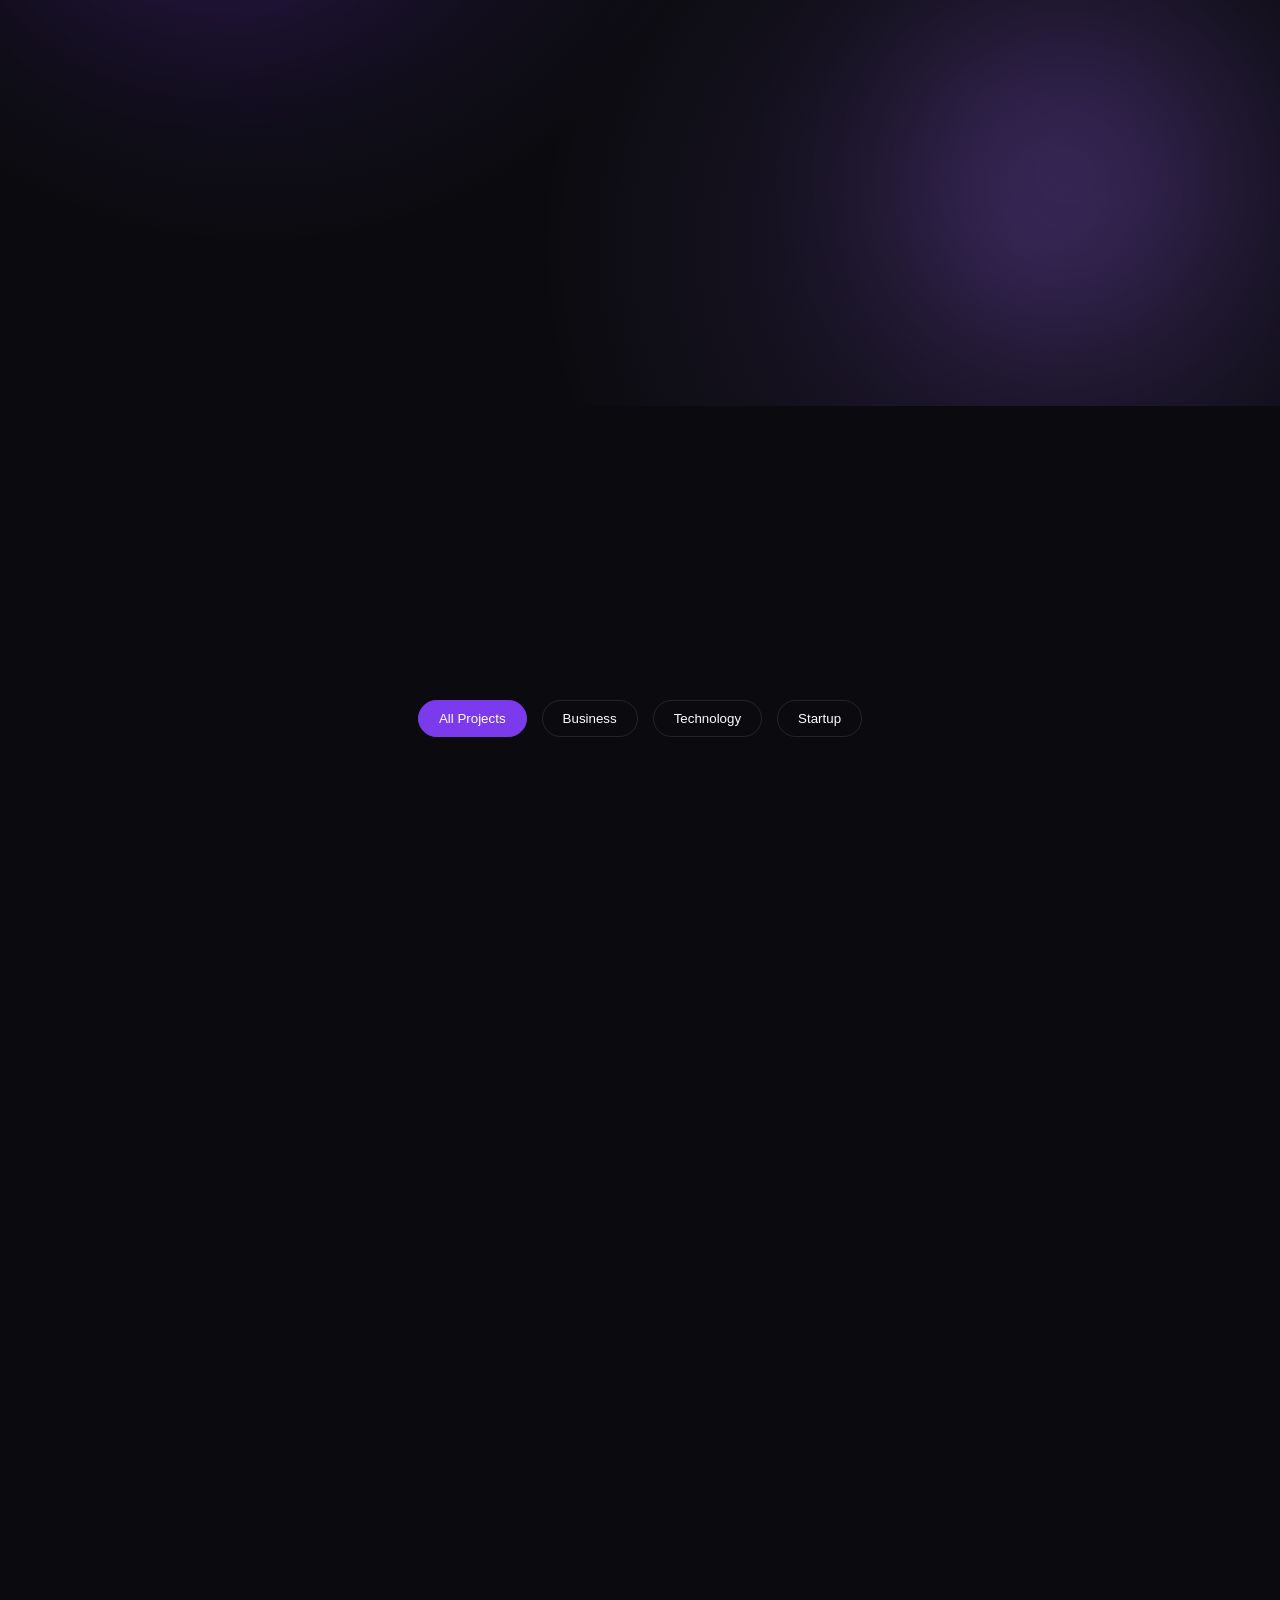
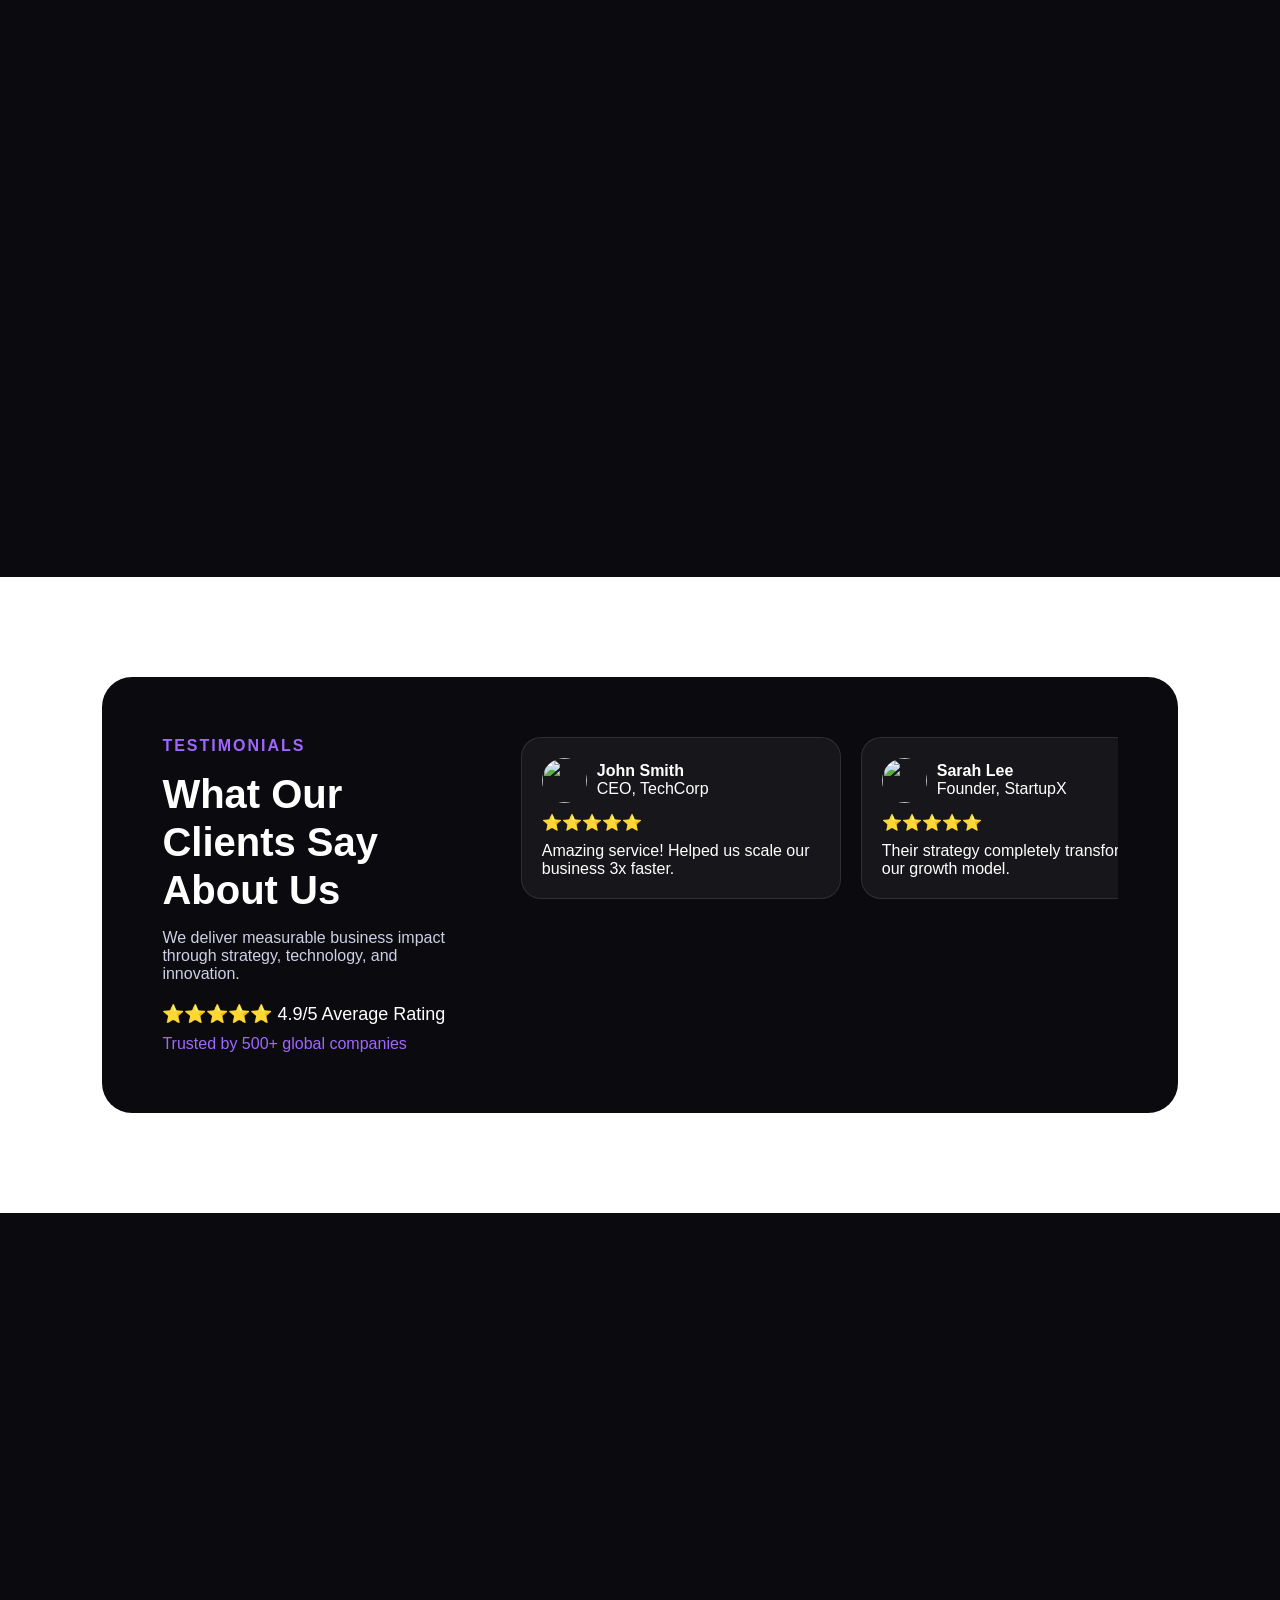
==== commit e084b543: "logo" ====
--- a/index.html
+++ b/index.html
@@ -11,7 +11,7 @@
     <nav class="navbar">
         
         <div class="logo">
-            <h2>Consultix</h2>
+            <h2>Stackly</h2>
         </div>
 
         <ul class="nav-links">
@@ -489,7 +489,7 @@
         <!-- COLUMN 1 -->
         <div class="footer-col reveal footer-brand">
 
-            <h2>BizConsult</h2>
+            <h2>Stackly</h2>
 
             <p>
                 We help businesses grow with strategy, innovation,
@@ -539,7 +539,7 @@
 
             <h3>Contact</h3>
 
-            <p>Email: support@bizconsult.com</p>
+            <p>Email: support@stackly.com</p>
             <p>Phone: +91 98765 43210</p>
             <p>Location: Bangalore, India</p>
 
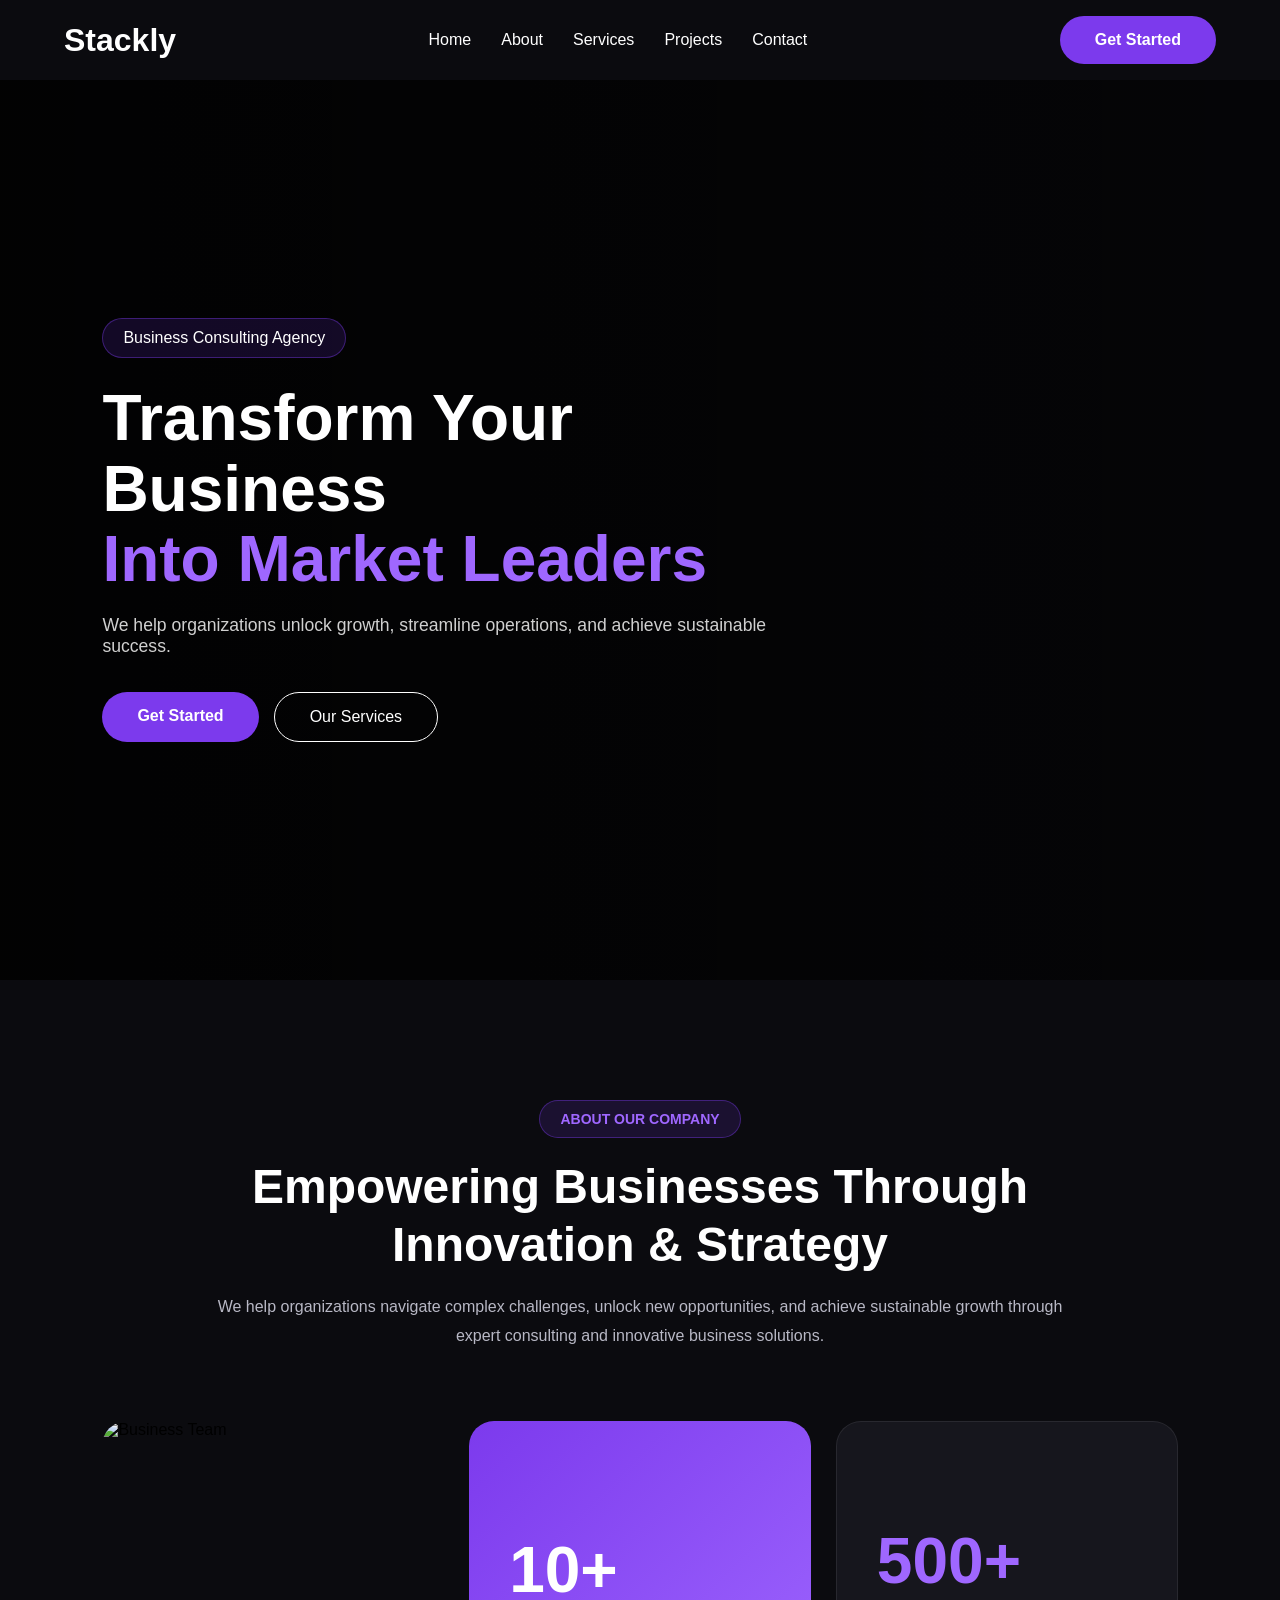
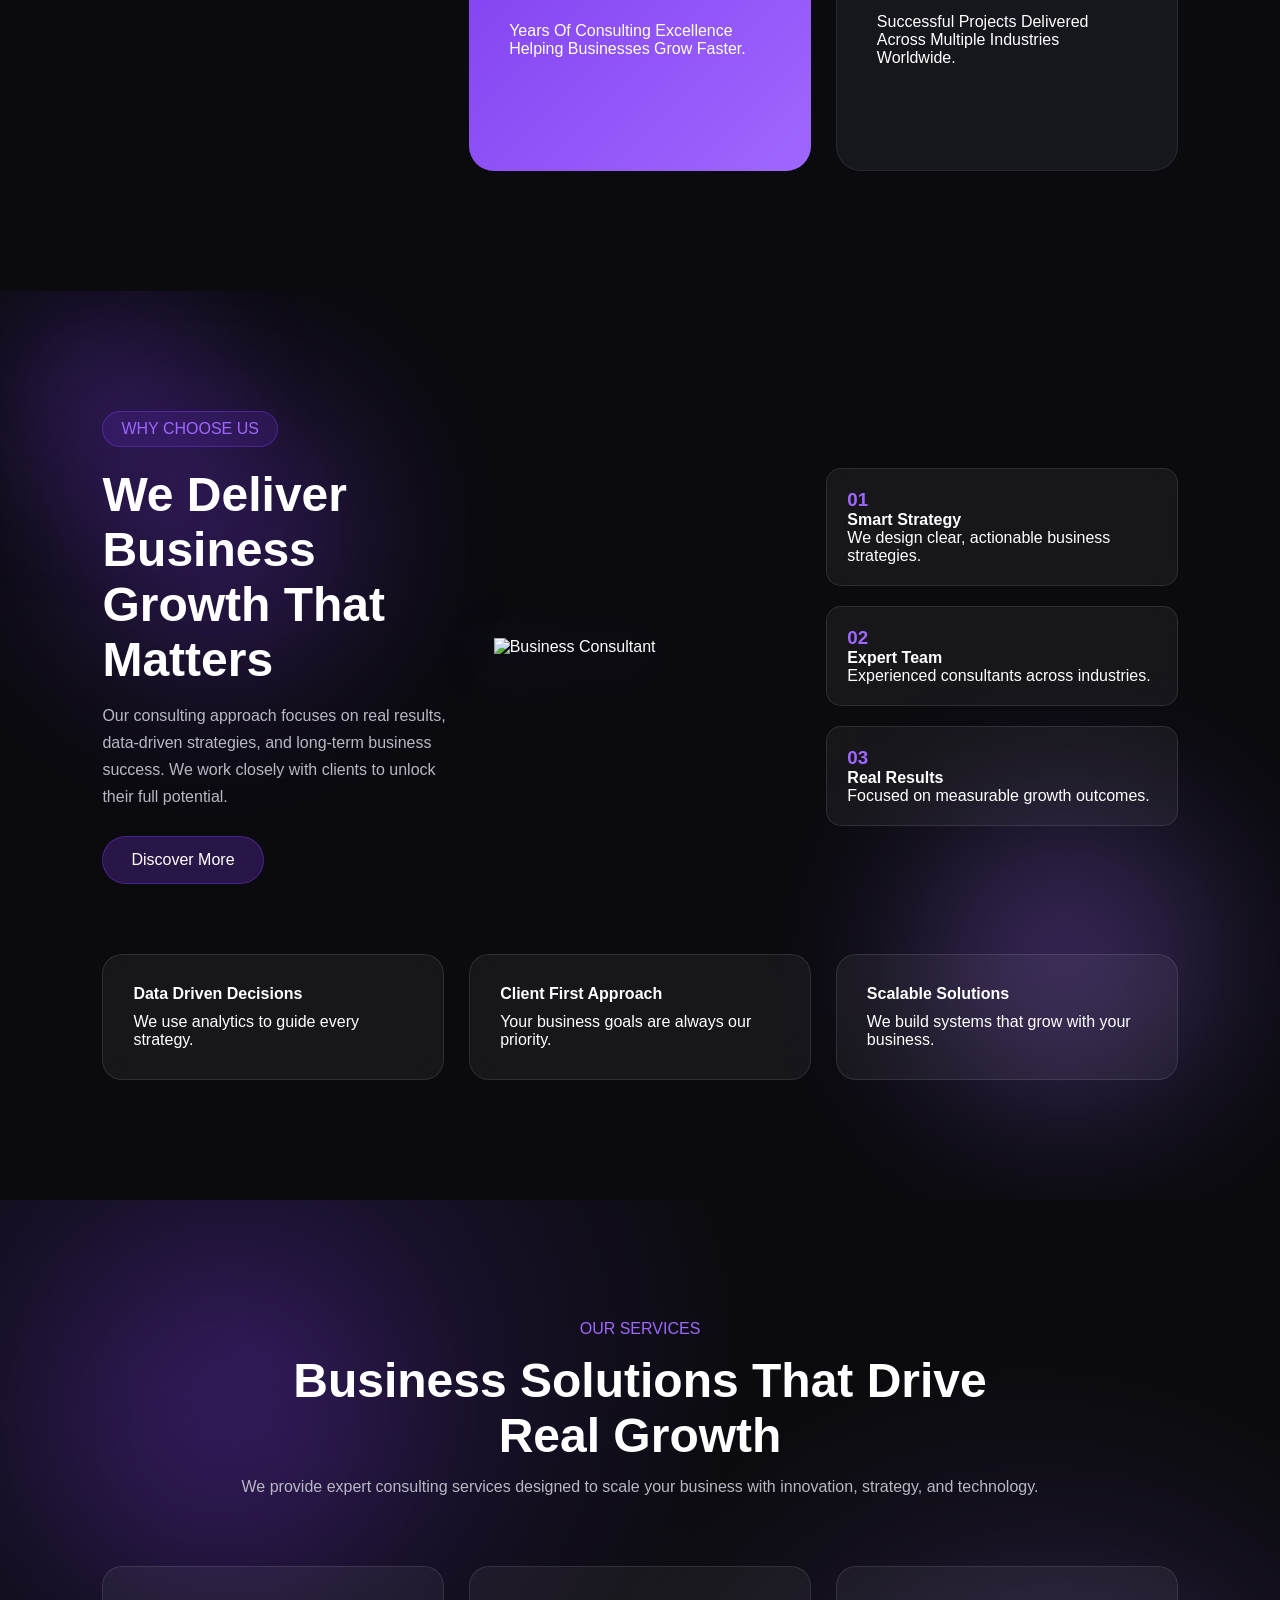
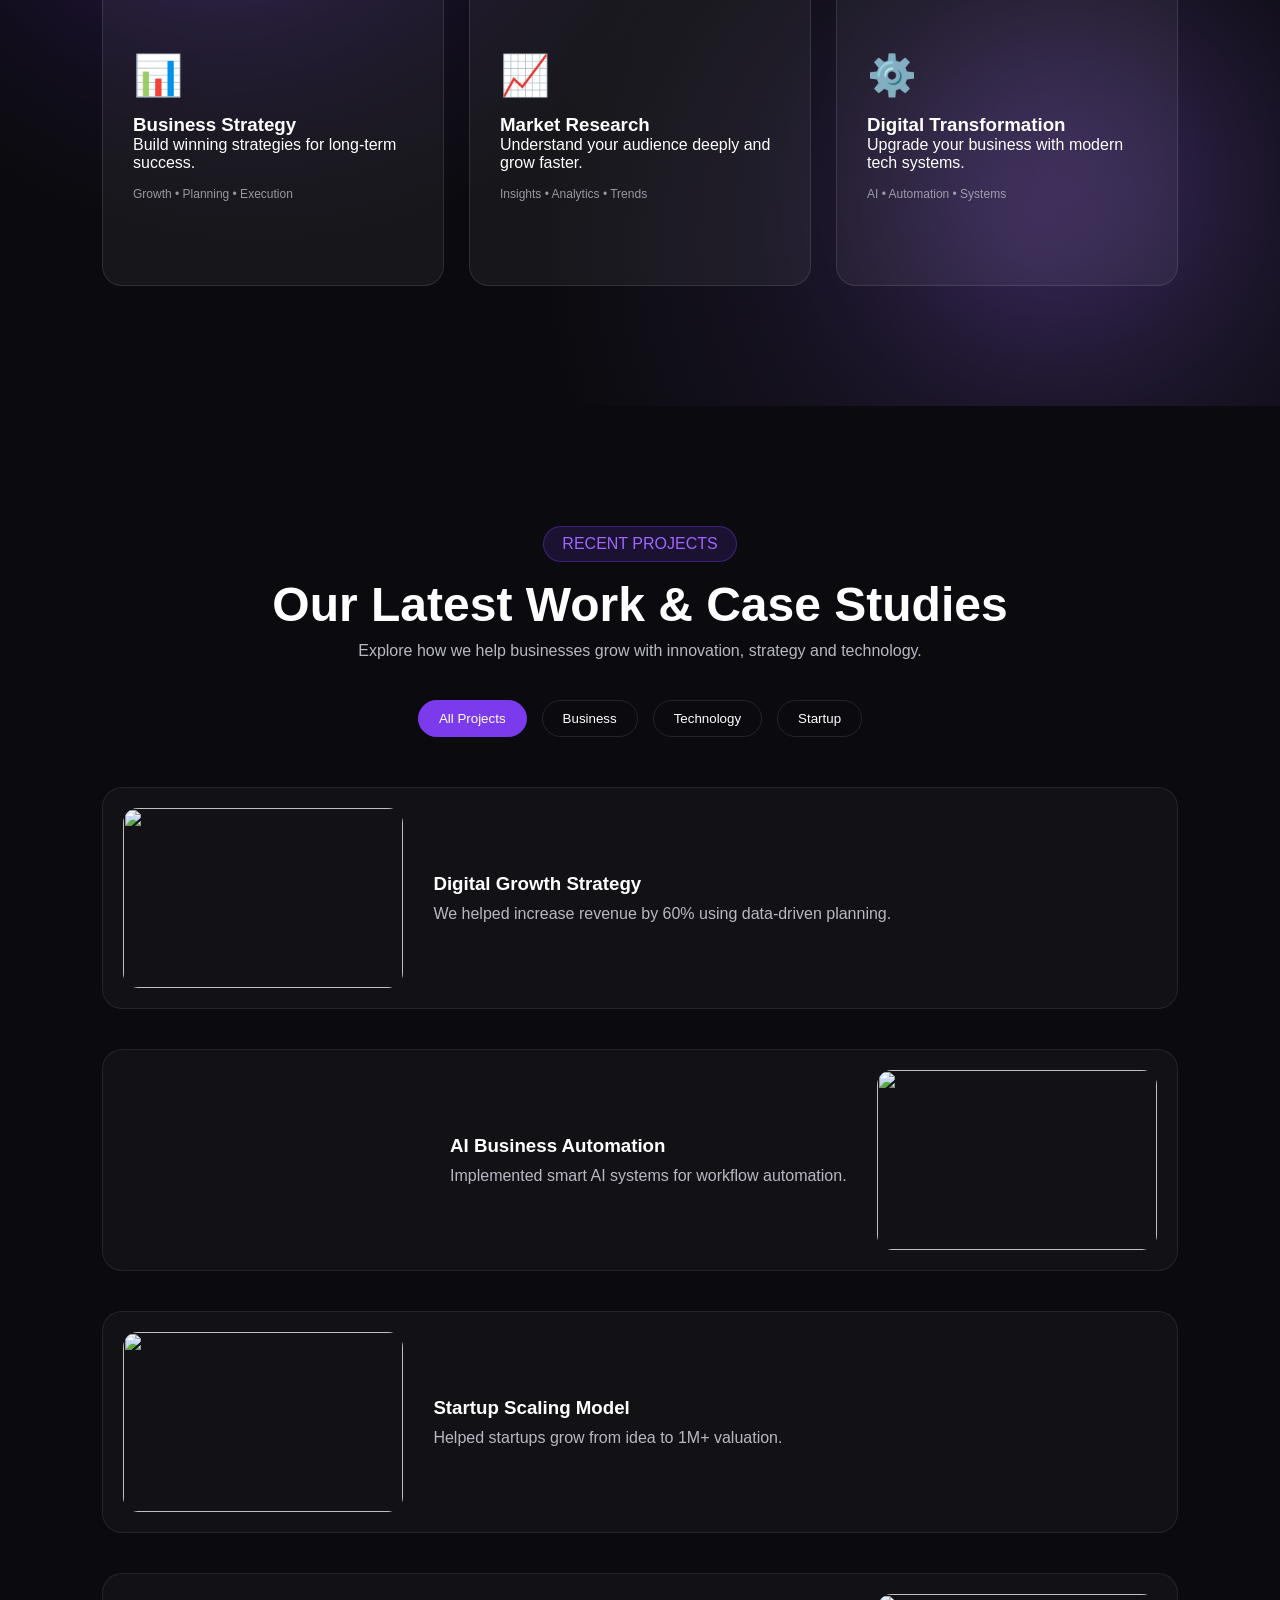
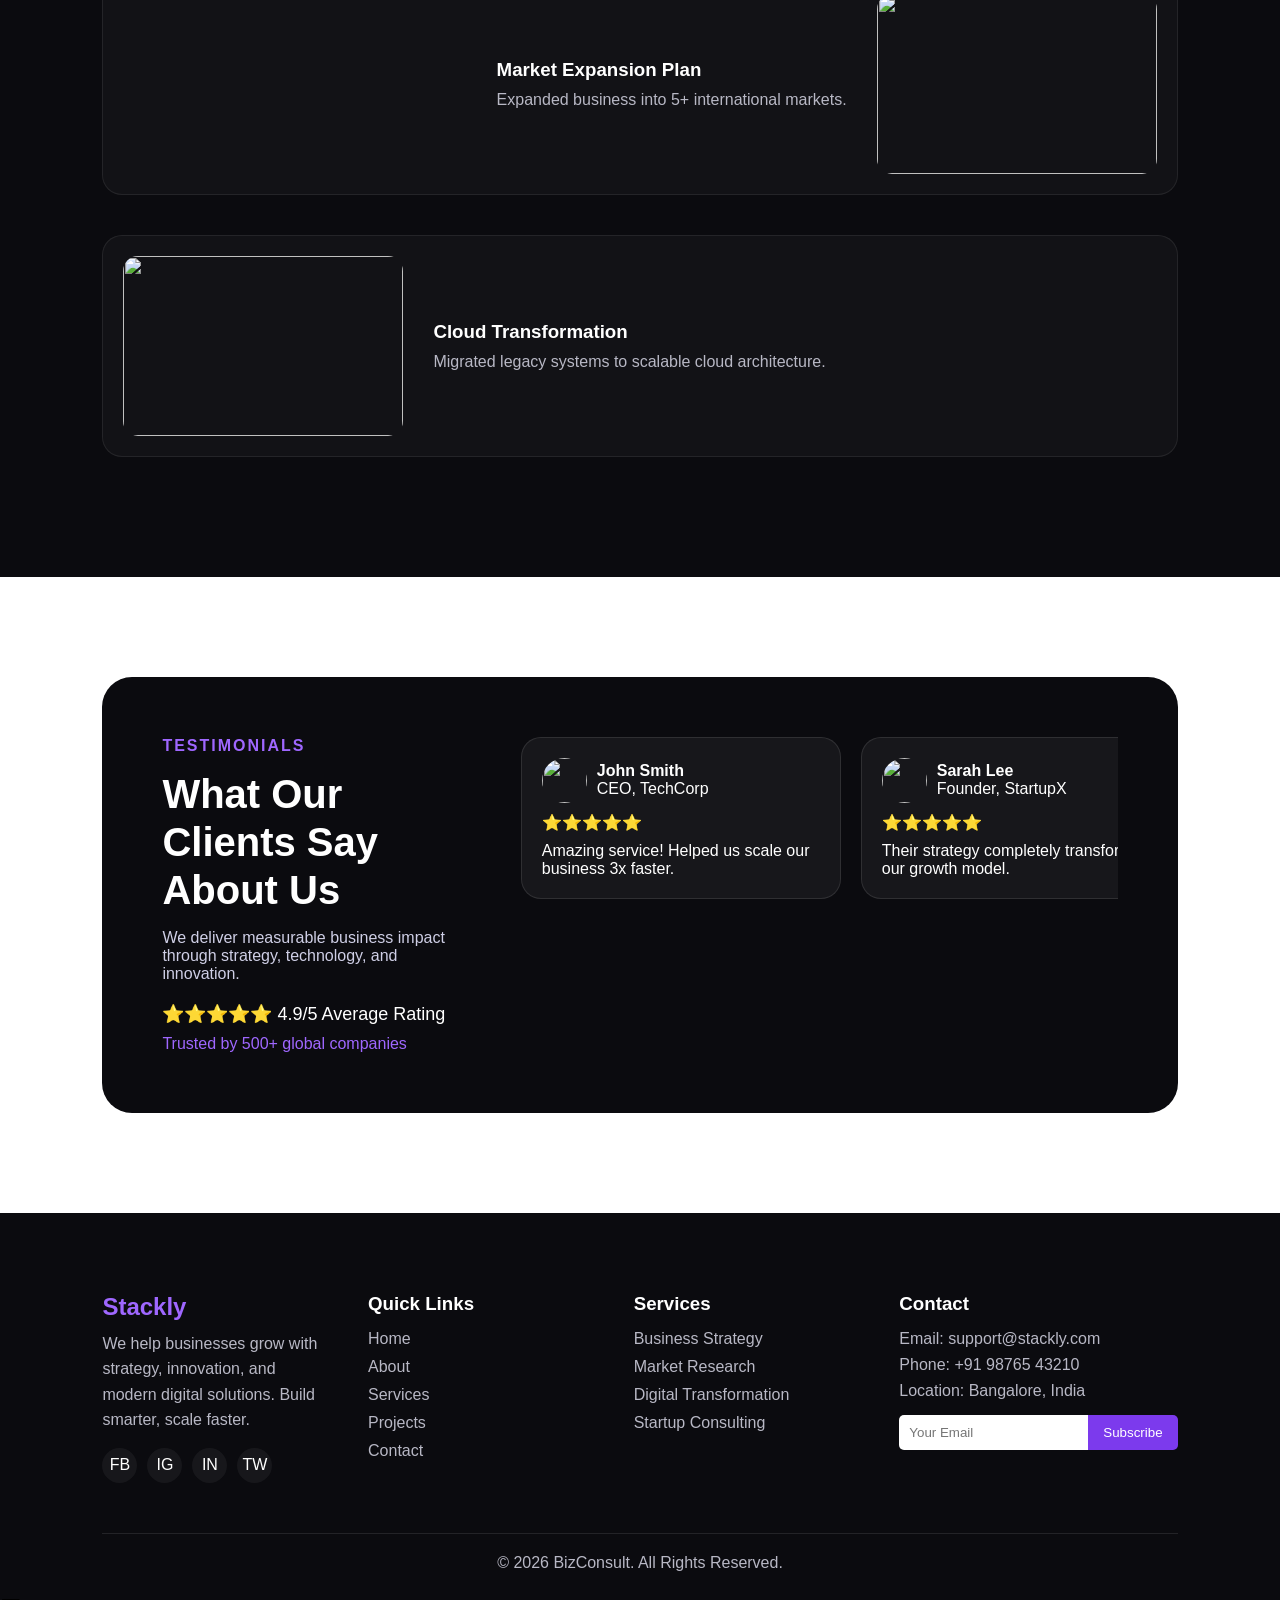
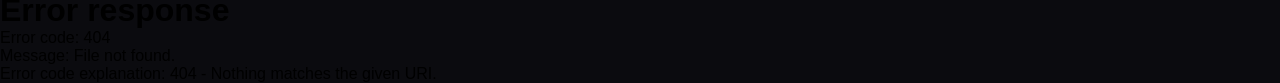
==== commit d2c89434: "....." ====
--- a/index.html
+++ b/index.html
@@ -4,6 +4,7 @@
     <meta charset="UTF-8">
     <meta name="viewport" content="width=device-width, initial-scale=1.0">
     <link rel="stylesheet" href="css/home.css">
+    <link rel="stylesheet" href="components/auth.css">
     <title>Document</title>
 </head>
 <body>
@@ -31,7 +32,7 @@
             <li><a href="contact.html">Contact</a></li>
         </ul>
 
-        <a href="#" class="btn-primary">Get Started</a>
+        <a onclick="openAuth()" class="btn-primary">Get Started</a>
         <div class="menu-toggle">
            ☰
         </div>
@@ -561,6 +562,20 @@
 
 </footer>
 
+<!-- --------- -->
+<div id="auth-container"></div>
+
+<link rel="stylesheet" href="components/auth.css">
+<script src="components/auth.js"></script>
+
+<script>
+fetch("components/auth.html")
+.then(res => res.text())
+.then(data => {
+  document.getElementById("auth-container").innerHTML = data;
+});
+</script>
+<!-- --------------- -->
 <script src="js/home.js"></script>
 </body>
 </html>
--- a/components/auth.css
+++ b/components/auth.css
@@ -0,0 +1,110 @@
+.modal{
+  position:fixed;
+  top:0;
+  left:0;
+  width:100%;
+  height:100%;
+  background:rgba(0,0,0,0.6);
+  display:none;
+  justify-content:center;
+  align-items:center;
+  z-index:999;
+}
+
+.modal-box{
+  width:400px;
+  background:rgba(255,255,255,0.08);
+  backdrop-filter:blur(20px);
+  border-radius:15px;
+  padding:25px;
+  position:relative;
+  color:white;
+}
+
+.close{
+  position:absolute;
+  top:10px;
+  right:15px;
+  font-size:22px;
+  cursor:pointer;
+}
+
+form{
+  display:none;
+  flex-direction:column;
+  gap:10px;
+}
+
+form.active{
+  display:flex;
+}
+
+input{
+  padding:10px;
+  border:none;
+  border-radius:8px;
+  outline:none;
+}
+
+.btn{
+  padding:10px;
+  border:none;
+  border-radius:8px;
+  background:#7c3aed;
+  color:white;
+  cursor:pointer;
+}
+
+.toggle-eye{
+  position:absolute;
+  right:10px;
+  top:10px;
+  cursor:pointer;
+  color:#aaa;
+}
+
+.password-box{
+  position:relative;
+}
+
+.extra{
+  display:flex;
+  justify-content:space-between;
+  font-size:12px;
+}
+
+.extra a{
+  color:#7c3aed;
+  text-decoration:none;
+}
+
+.switch-text{
+  font-size:12px;
+  text-align:center;
+}
+
+.switch-text a{
+  color:#7c3aed;
+  cursor:pointer;
+}
+
+.google-btn{
+  margin-top:10px;
+  display:flex;
+  align-items:center;
+  justify-content:center;
+  gap:10px;
+  padding:10px;
+  border-radius:8px;
+  border:1px solid rgba(255,255,255,0.2);
+  cursor:pointer;
+  transition:0.3s;
+}
+
+.google-btn:hover{
+  background:rgba(255,255,255,0.1);
+}
+
+.google-btn i{
+  color:#fff;
+}
--- a/components/auth.css
+++ b/components/auth.css
@@ -0,0 +1,110 @@
+.modal{
+  position:fixed;
+  top:0;
+  left:0;
+  width:100%;
+  height:100%;
+  background:rgba(0,0,0,0.6);
+  display:none;
+  justify-content:center;
+  align-items:center;
+  z-index:999;
+}
+
+.modal-box{
+  width:400px;
+  background:rgba(255,255,255,0.08);
+  backdrop-filter:blur(20px);
+  border-radius:15px;
+  padding:25px;
+  position:relative;
+  color:white;
+}
+
+.close{
+  position:absolute;
+  top:10px;
+  right:15px;
+  font-size:22px;
+  cursor:pointer;
+}
+
+form{
+  display:none;
+  flex-direction:column;
+  gap:10px;
+}
+
+form.active{
+  display:flex;
+}
+
+input{
+  padding:10px;
+  border:none;
+  border-radius:8px;
+  outline:none;
+}
+
+.btn{
+  padding:10px;
+  border:none;
+  border-radius:8px;
+  background:#7c3aed;
+  color:white;
+  cursor:pointer;
+}
+
+.toggle-eye{
+  position:absolute;
+  right:10px;
+  top:10px;
+  cursor:pointer;
+  color:#aaa;
+}
+
+.password-box{
+  position:relative;
+}
+
+.extra{
+  display:flex;
+  justify-content:space-between;
+  font-size:12px;
+}
+
+.extra a{
+  color:#7c3aed;
+  text-decoration:none;
+}
+
+.switch-text{
+  font-size:12px;
+  text-align:center;
+}
+
+.switch-text a{
+  color:#7c3aed;
+  cursor:pointer;
+}
+
+.google-btn{
+  margin-top:10px;
+  display:flex;
+  align-items:center;
+  justify-content:center;
+  gap:10px;
+  padding:10px;
+  border-radius:8px;
+  border:1px solid rgba(255,255,255,0.2);
+  cursor:pointer;
+  transition:0.3s;
+}
+
+.google-btn:hover{
+  background:rgba(255,255,255,0.1);
+}
+
+.google-btn i{
+  color:#fff;
+}
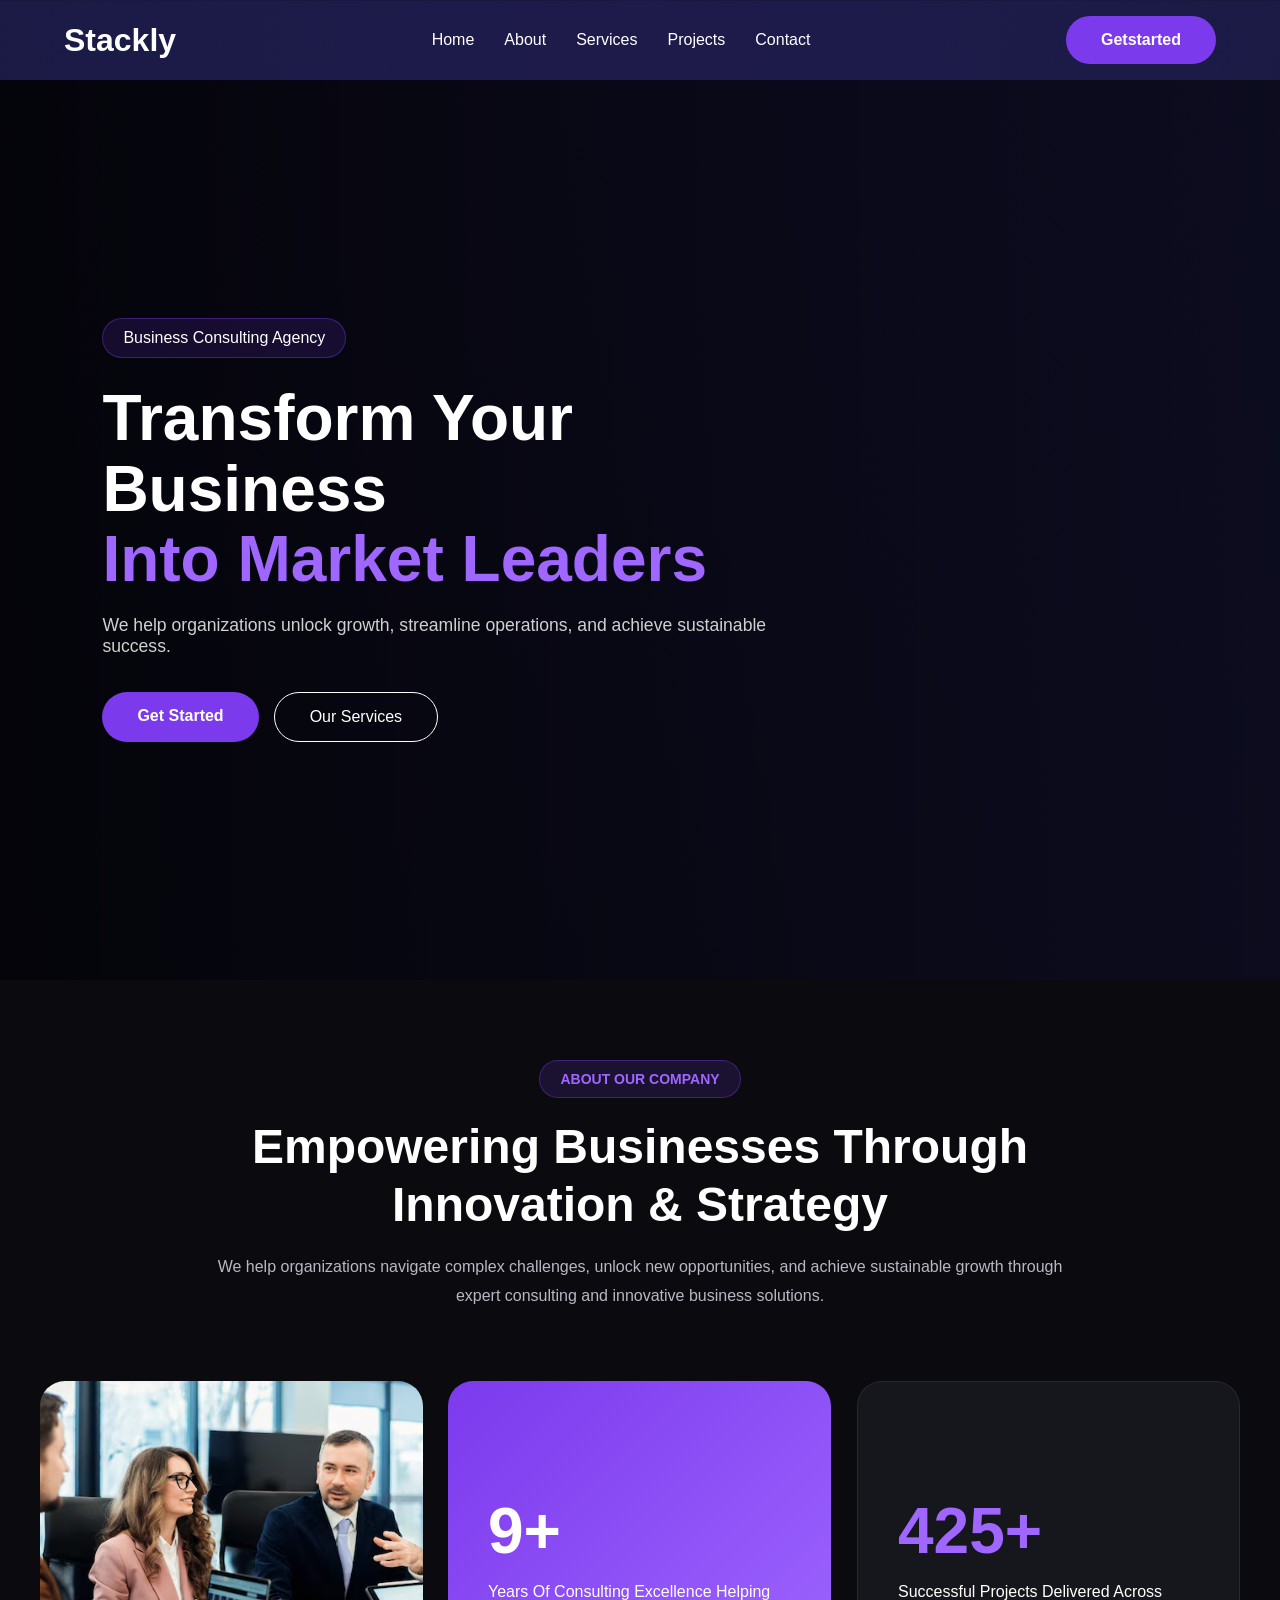
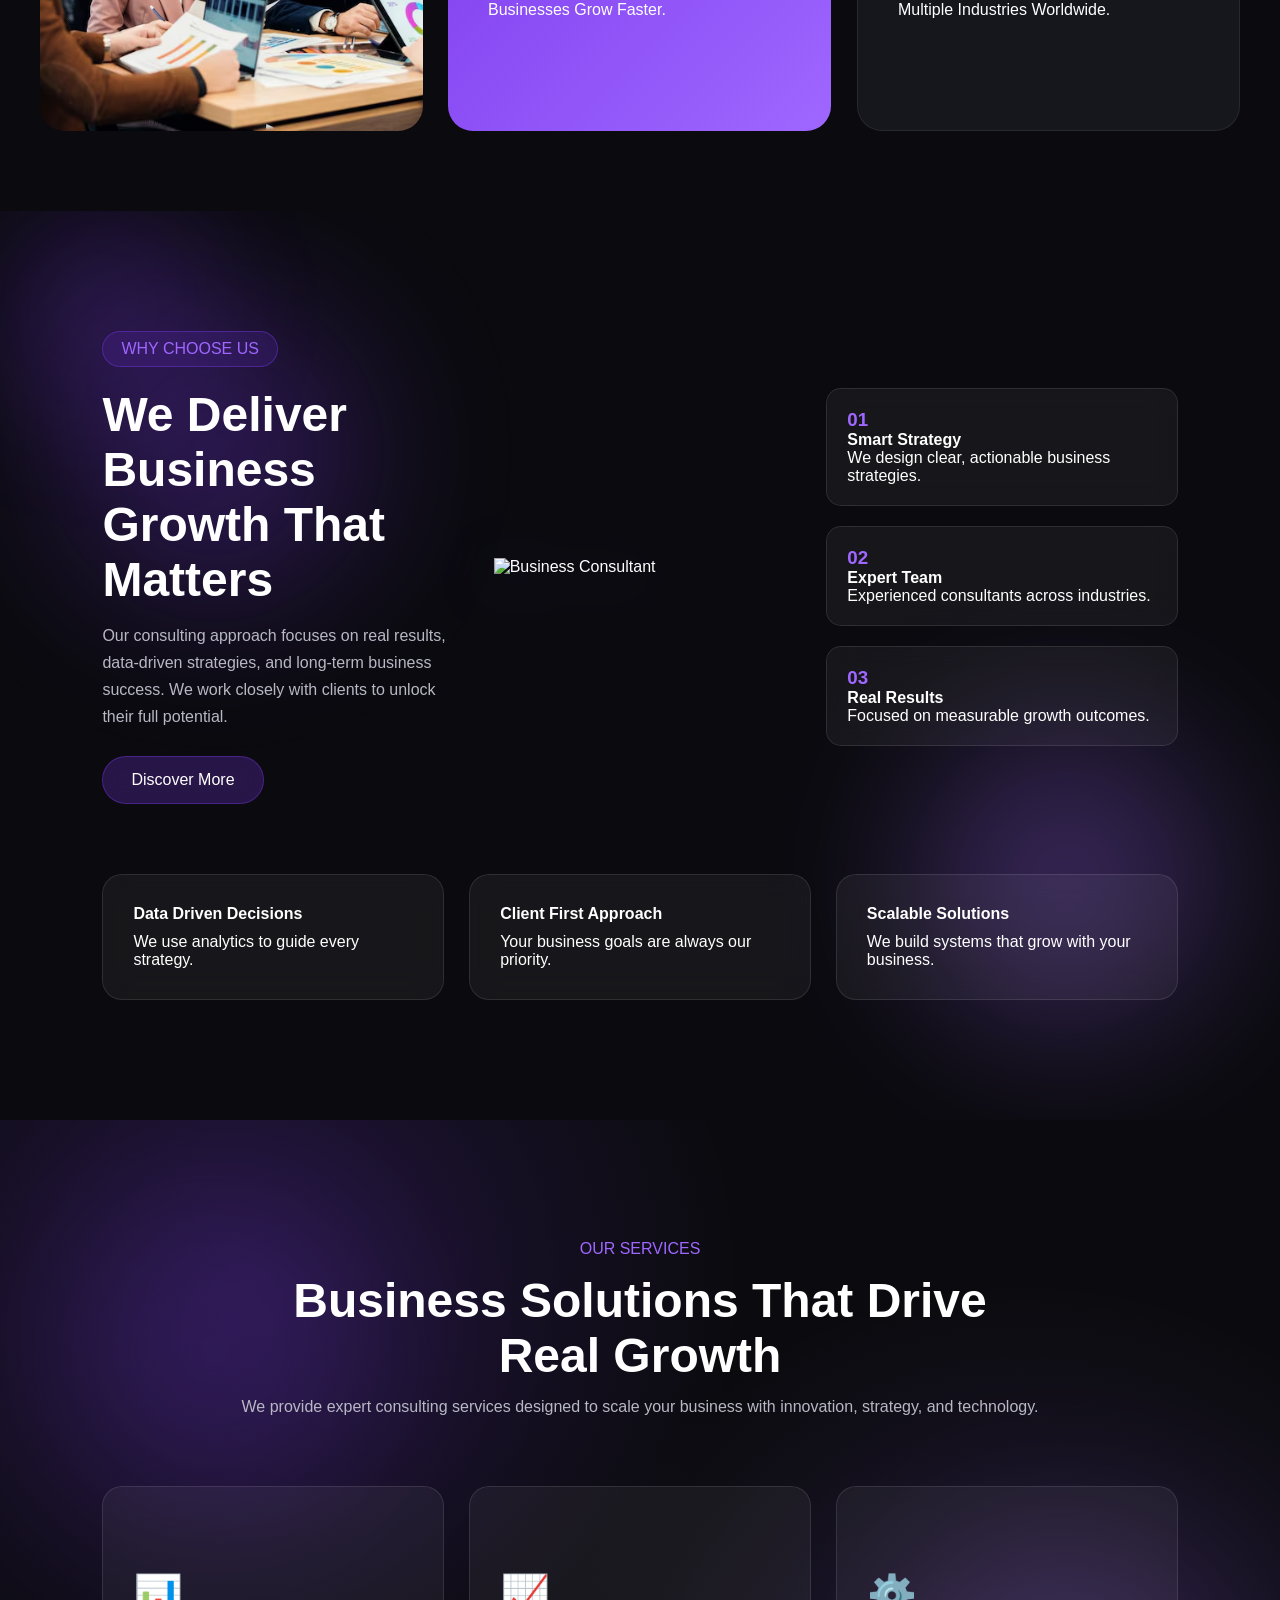
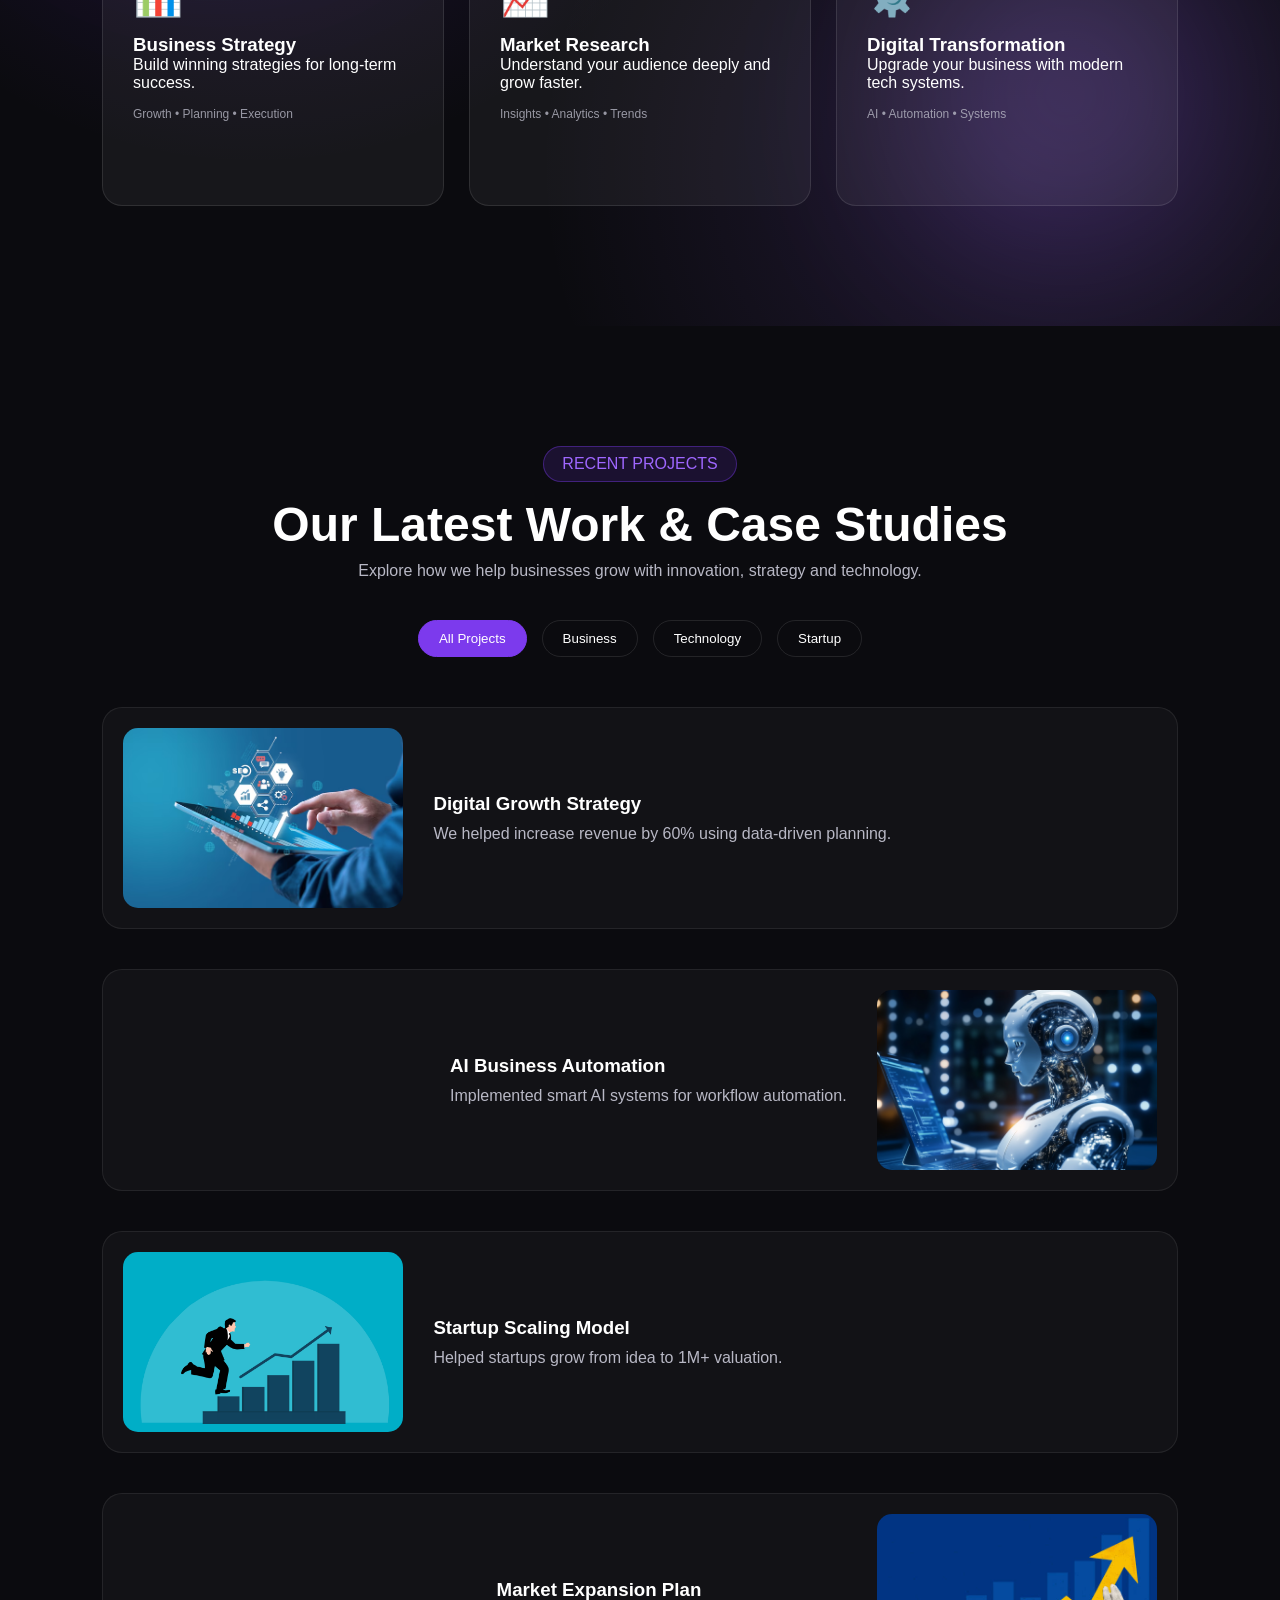
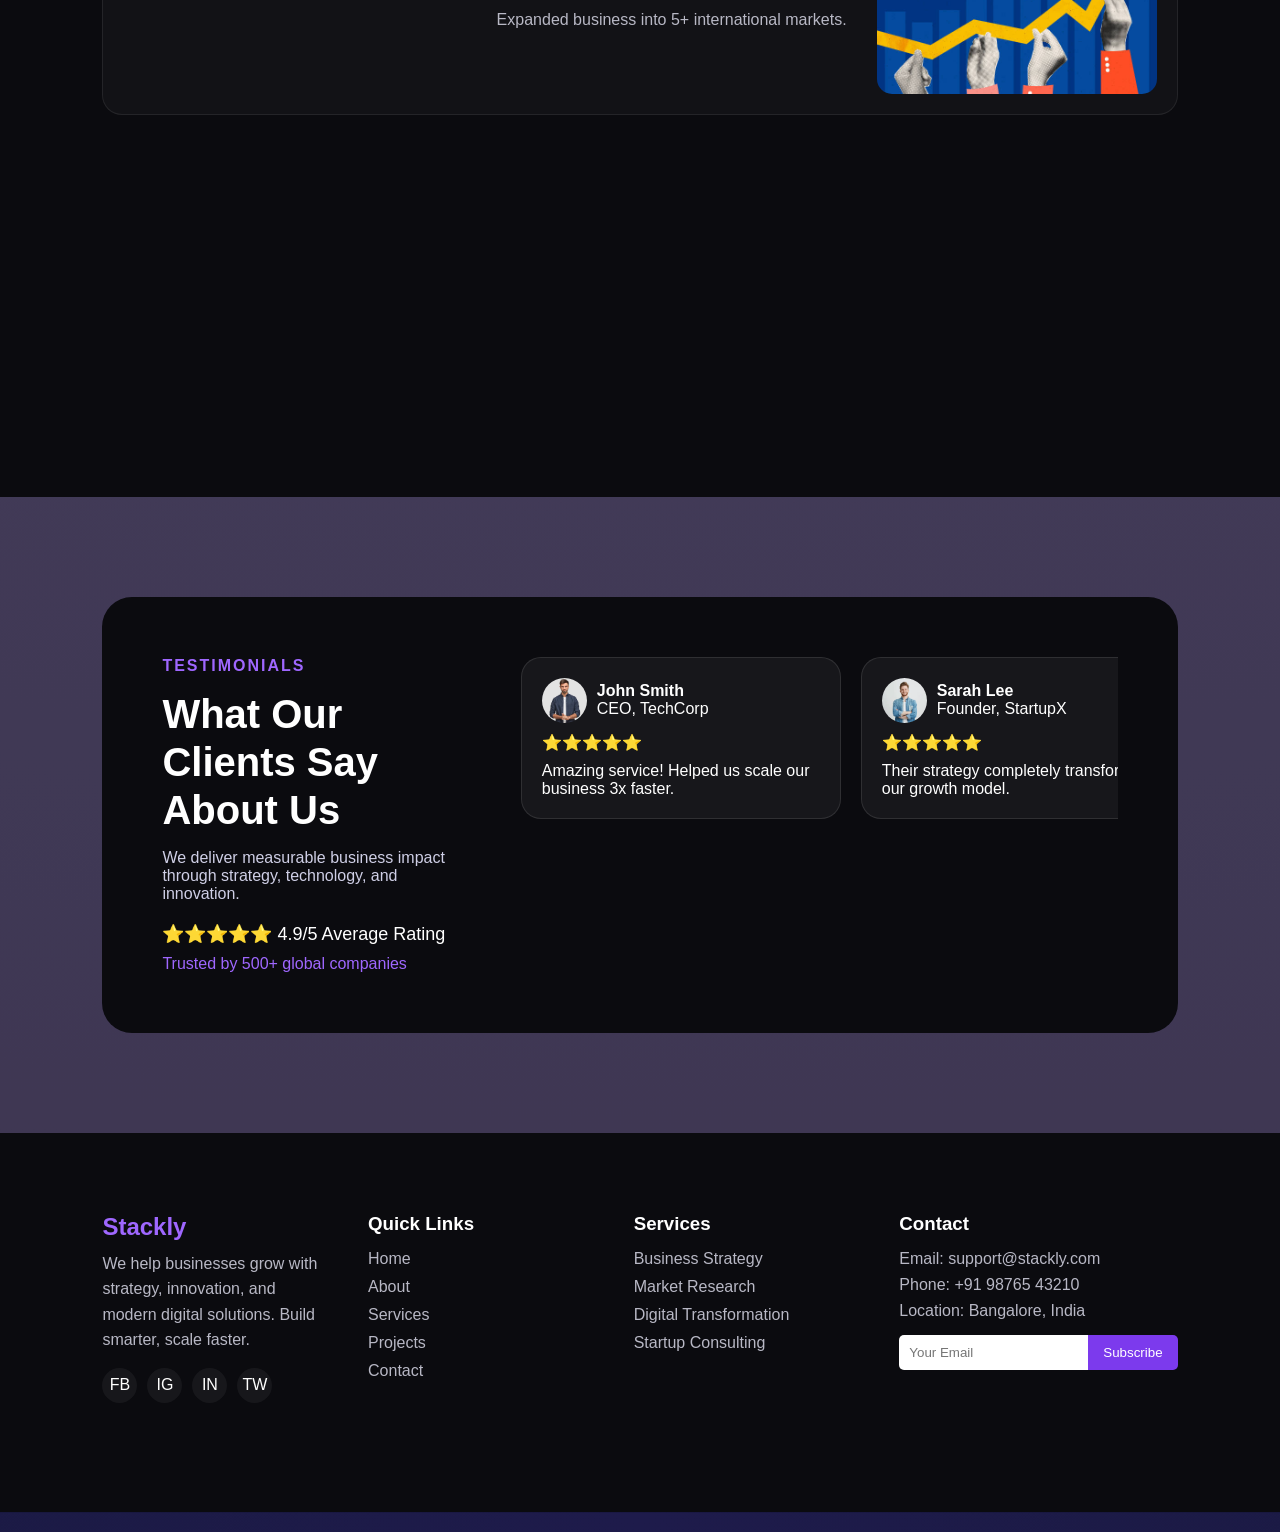
==== commit ec5b75e6: "new-js" ====
--- a/index.html
+++ b/index.html
@@ -32,7 +32,7 @@
             <li><a href="contact.html">Contact</a></li>
         </ul>
 
-        <a onclick="openAuth()" class="btn-primary">Get Started</a>
+        <a class="btn-primary" id="authBtn">Get Started</a>
         <div class="menu-toggle">
            ☰
         </div>
@@ -94,18 +94,18 @@
 
         <!-- Card 1 -->
         <div class="about-company-card image-card">
-            <img src="images/about-team.jpg" alt="Business Team">
+            <img src="images/business-meeting-off.avif" alt="Business Team">
         </div>
 
         <!-- Card 2 -->
         <div class="about-company-card purple-card">
-            <h3>10+</h3>
+            <h3 class="count" data-target="10">10+</h3>
             <p>Years Of Consulting Excellence Helping Businesses Grow Faster.</p>
         </div>
 
         <!-- Card 3 -->
         <div class="about-company-card dark-card">
-            <h3>500+</h3>
+            <h3 class="count" data-target="500">500+</h3>
             <p>Successful Projects Delivered Across Multiple Industries Worldwide.</p>
         </div>
 
@@ -142,7 +142,7 @@
 
         <!-- CENTER IMAGE -->
         <div class="why-center">
-            <img src="images/man.png" alt="Business Consultant">
+            <img src="images/istockphoto-1.jpg" alt="Business Consultant">
         </div>
 
         <!-- RIGHT CONTENT -->
@@ -237,7 +237,7 @@
             </div>
 
                 <div class="service-back">
-                    <img src="images/service1.jpg" alt="">
+                    <img src="images/digital-design-businessman.avif" alt="">
                 </div>
 
             </div>
@@ -266,7 +266,7 @@
                 </div>
 
                 <div class="service-back">
-                    <img src="images/service2.jpg" alt="">
+                    <img src="images/What-is-Cloud-Transformation.avif" alt="">
                 </div>
 
             </div>
@@ -295,7 +295,7 @@
                 </div>
 
                 <div class="service-back">
-                    <img src="images/service3.jpg" alt="">
+                    <img src="images/1-AI-in-Business-Automation_.jpg" alt="">
                 </div>
 
             </div>
@@ -337,7 +337,7 @@
 
     <!-- LEFT -->
     <div class="project-item from-left">
-        <img src="images/project1.jpg">
+        <img src="images/digital-design-businessman.avif">
         <div class="project-text">
             <h3>Digital Growth Strategy</h3>
             <p>We helped increase revenue by 60% using data-driven planning.</p>
@@ -346,7 +346,7 @@
 
     <!-- RIGHT -->
     <div class="project-item from-right">
-        <img src="images/project2.jpg">
+        <img src="images/1-AI-in-Business-Automation_.jpg">
         <div class="project-text">
             <h3>AI Business Automation</h3>
             <p>Implemented smart AI systems for workflow automation.</p>
@@ -355,7 +355,7 @@
 
     <!-- LEFT -->
     <div class="project-item from-left">
-        <img src="images/project3.jpg">
+        <img src="images/Business-growth.png">
         <div class="project-text">
             <h3>Startup Scaling Model</h3>
             <p>Helped startups grow from idea to 1M+ valuation.</p>
@@ -364,7 +364,7 @@
 
     <!-- RIGHT -->
     <div class="project-item from-right">
-        <img src="images/project4.jpg">
+        <img src="images/istockphoto.jpg">
         <div class="project-text">
             <h3>Market Expansion Plan</h3>
             <p>Expanded business into 5+ international markets.</p>
@@ -373,7 +373,7 @@
 
     <!-- LEFT -->
     <div class="project-item from-left">
-        <img src="images/project5.jpg">
+        <img src="images/What-is-Cloud-Transformation.avif">
         <div class="project-text">
             <h3>Cloud Transformation</h3>
             <p>Migrated legacy systems to scalable cloud architecture.</p>
@@ -424,7 +424,7 @@
                     <!-- CARD 1 -->
                     <div class="t-card">
                         <div class="t-user">
-                            <img src="images/user1.jpg">
+                            <img src="images/team1.webp">
                             <div>
                                 <h4>John Smith</h4>
                                 <span>CEO, TechCorp</span>
@@ -441,7 +441,7 @@
                     <!-- CARD 2 -->
                     <div class="t-card">
                         <div class="t-user">
-                            <img src="images/user2.jpg">
+                            <img src="images/team2.webp">
                             <div>
                                 <h4>Sarah Lee</h4>
                                 <span>Founder, StartupX</span>
@@ -458,7 +458,7 @@
                     <!-- CARD 3 -->
                     <div class="t-card">
                         <div class="t-user">
-                            <img src="images/user3.jpg">
+                            <img src="images/team3.webp">
                             <div>
                                 <h4>David Kumar</h4>
                                 <span>Manager, BizGroup</span>
@@ -563,19 +563,12 @@
 </footer>
 
 <!-- --------- -->
-<div id="auth-container"></div>
-
-<link rel="stylesheet" href="components/auth.css">
-<script src="components/auth.js"></script>
-
-<script>
-fetch("components/auth.html")
-.then(res => res.text())
-.then(data => {
-  document.getElementById("auth-container").innerHTML = data;
-});
-</script>
-<!-- --------------- -->
+<div id="auth-placeholder"></div>
+
+<script src="js/auth.js"></script>
+
 <script src="js/home.js"></script>
+
+
 </body>
 </html>
--- a/css/home.css
+++ b/css/home.css
@@ -259,7 +259,7 @@
 .hero{
     min-height:100vh;
 
-    background-image:url("images/hero1.jpg");
+    background-image:url("/images/istockphoto-1.jpg");
 
     background-size:cover;
     background-position:center;
@@ -630,6 +630,122 @@
     }
 
 }
+
+/* animation */
+/* ================= ABOUT COMPANY ANIMATION BASE ================= */
+
+.about-company-section{
+    padding: 80px 40px;
+    overflow: hidden;
+}
+
+/* initial hidden state */
+.about-company-header,
+.about-company-card{
+    opacity: 0;
+    transform: translateY(60px);
+}
+
+/* active states */
+.about-company-section.active .about-company-header{
+    animation: fadeFromTop 1s ease forwards;
+}
+
+.about-company-section.active .about-company-card{
+    animation: popCard 0.8s ease forwards;
+}
+
+/* stagger cards */
+.about-company-section.active .about-company-card:nth-child(1){
+    animation-delay: 0.2s;
+}
+.about-company-section.active .about-company-card:nth-child(2){
+    animation-delay: 0.4s;
+}
+.about-company-section.active .about-company-card:nth-child(3){
+    animation-delay: 0.6s;
+}
+
+/* HEADER TEXT SPLIT FEEL */
+.about-company-tag{
+    display: inline-block;
+    opacity: 0;
+    transform: translateX(-80px);
+}
+
+.about-company-section.active .about-company-tag{
+    animation: slideInLeft 0.8s ease forwards;
+}
+
+/* headline */
+.about-company-header h2{
+    opacity: 0;
+    transform: translateY(-40px);
+}
+
+.about-company-section.active .about-company-header h2{
+    animation: dropIn 1s ease forwards 0.2s;
+}
+
+/* paragraph */
+.about-company-header p{
+    opacity: 0;
+    transform: translateX(80px);
+}
+
+.about-company-section.active .about-company-header p{
+    animation: slideInRight 1s ease forwards 0.4s;
+}
+
+/* CARD POP EFFECT */
+@keyframes popCard{
+    0%{
+        opacity:0;
+        transform: scale(0.6) translateY(80px);
+        filter: blur(5px);
+    }
+    60%{
+        transform: scale(1.05);
+    }
+    100%{
+        opacity:1;
+        transform: scale(1) translateY(0);
+        filter: blur(0);
+    }
+}
+
+/* HEADER ANIMS */
+@keyframes fadeFromTop{
+    from{opacity:0; transform:translateY(-40px);}
+    to{opacity:1; transform:translateY(0);}
+}
+
+@keyframes slideInLeft{
+    from{opacity:0; transform:translateX(-80px);}
+    to{opacity:1; transform:translateX(0);}
+}
+
+@keyframes slideInRight{
+    from{opacity:0; transform:translateX(80px);}
+    to{opacity:1; transform:translateX(0);}
+}
+
+@keyframes dropIn{
+    from{opacity:0; transform:translateY(-60px);}
+    to{opacity:1; transform:translateY(0);}
+}
+
+/* HOVER LIFT */
+.about-company-card{
+    transition: 0.4s ease;
+}
+
+.about-company-card:hover{
+    transform: translateY(-12px) scale(1.03);
+    box-shadow: 0 25px 60px rgba(123,44,191,0.25);
+}
+
+
 
 /* =============================== WHY CHOOSE US =========================== */
 /* SECTION BASE */
@@ -1409,7 +1525,7 @@
 /* ================================== TESTIMONIALS ============================== */
 /* OUTER WHITE BACKGROUND */
 .testimonial-section{
-    background:#ffffff;
+    background:#c5a4d74d;
     padding:100px 8%;
 }
 
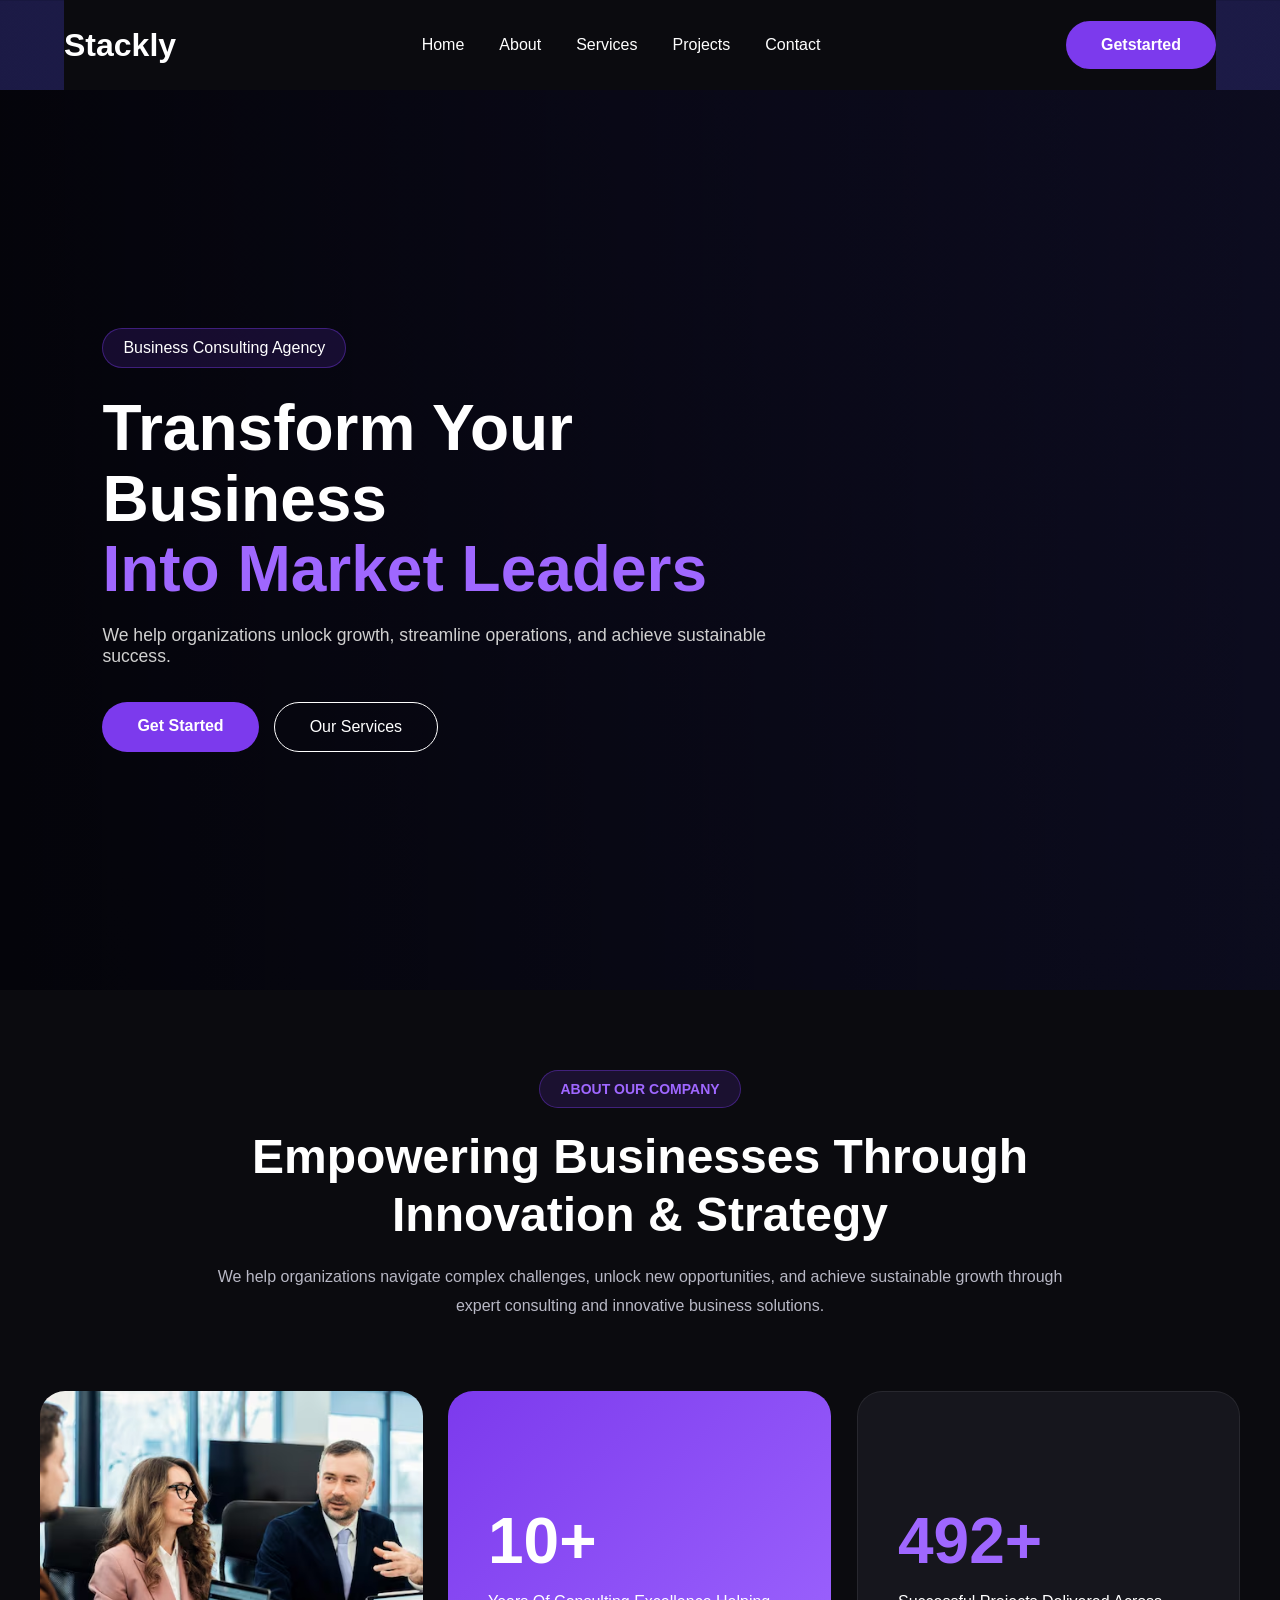
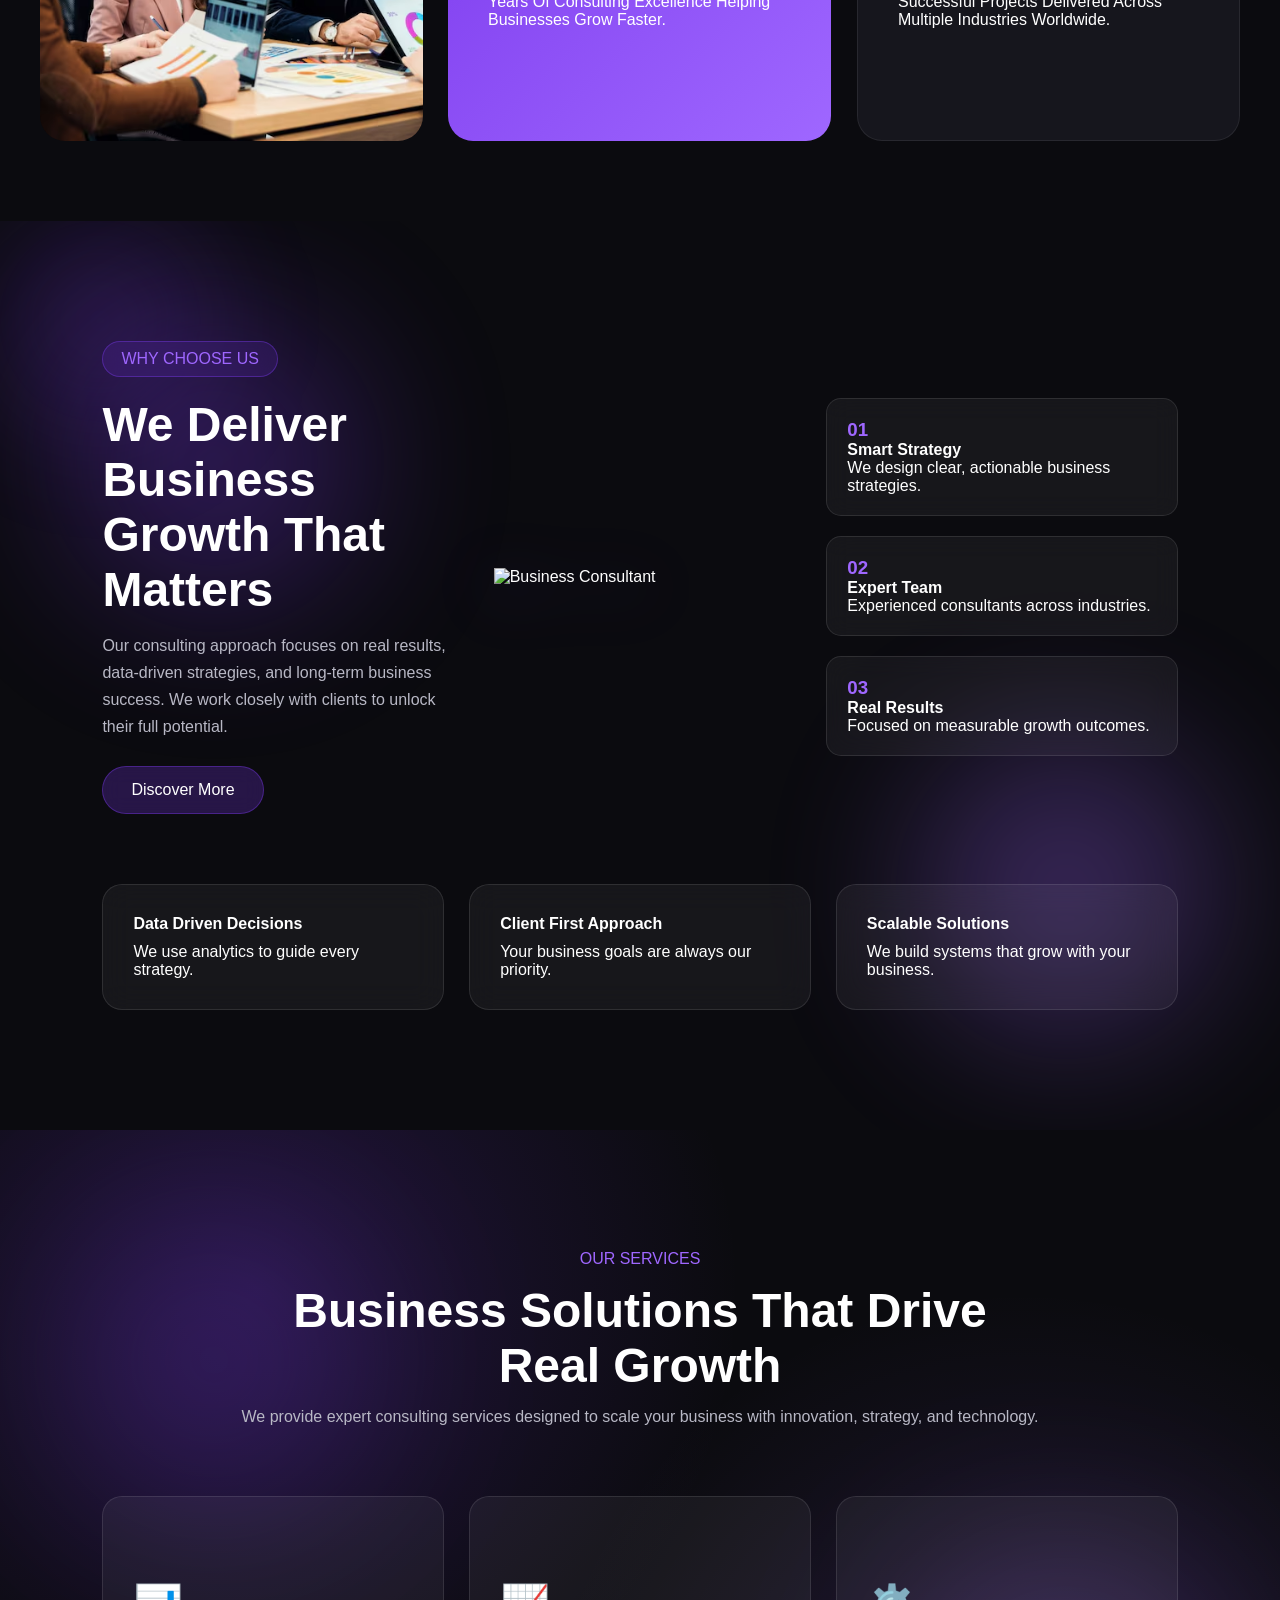
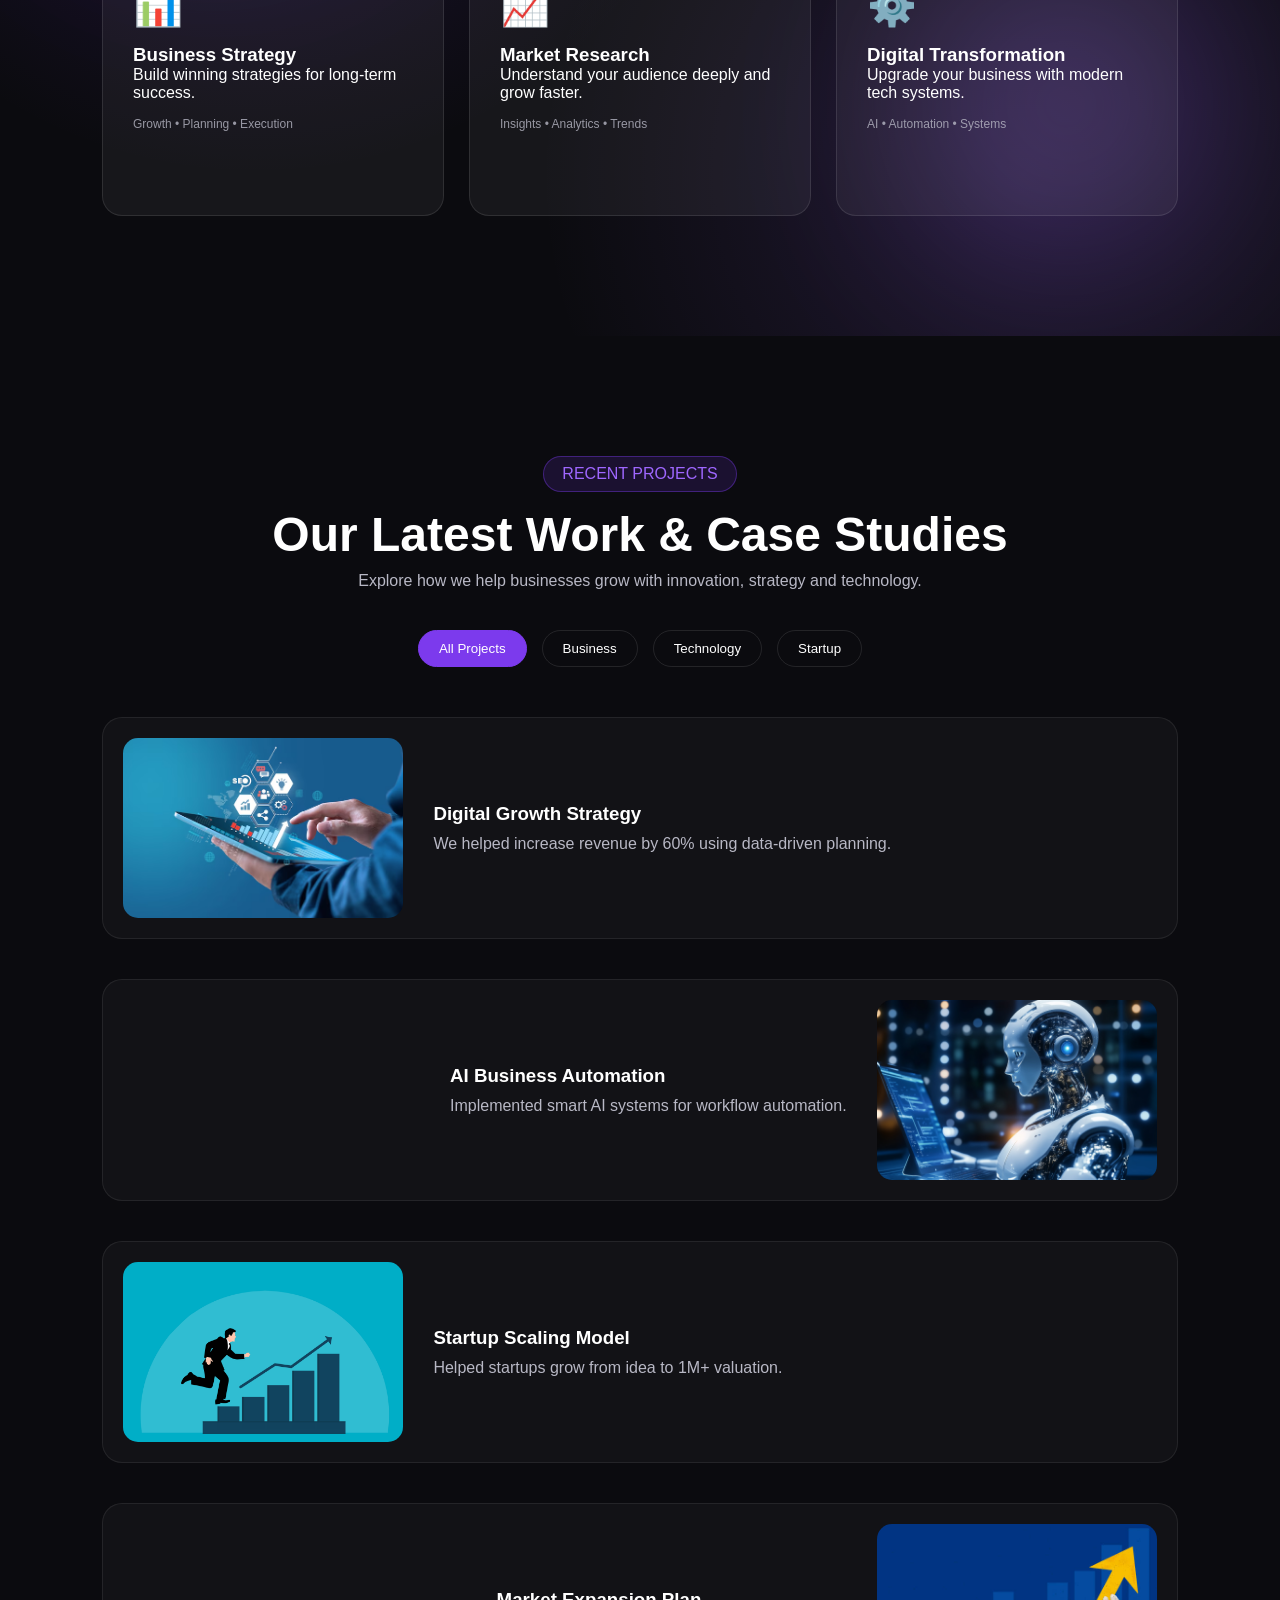
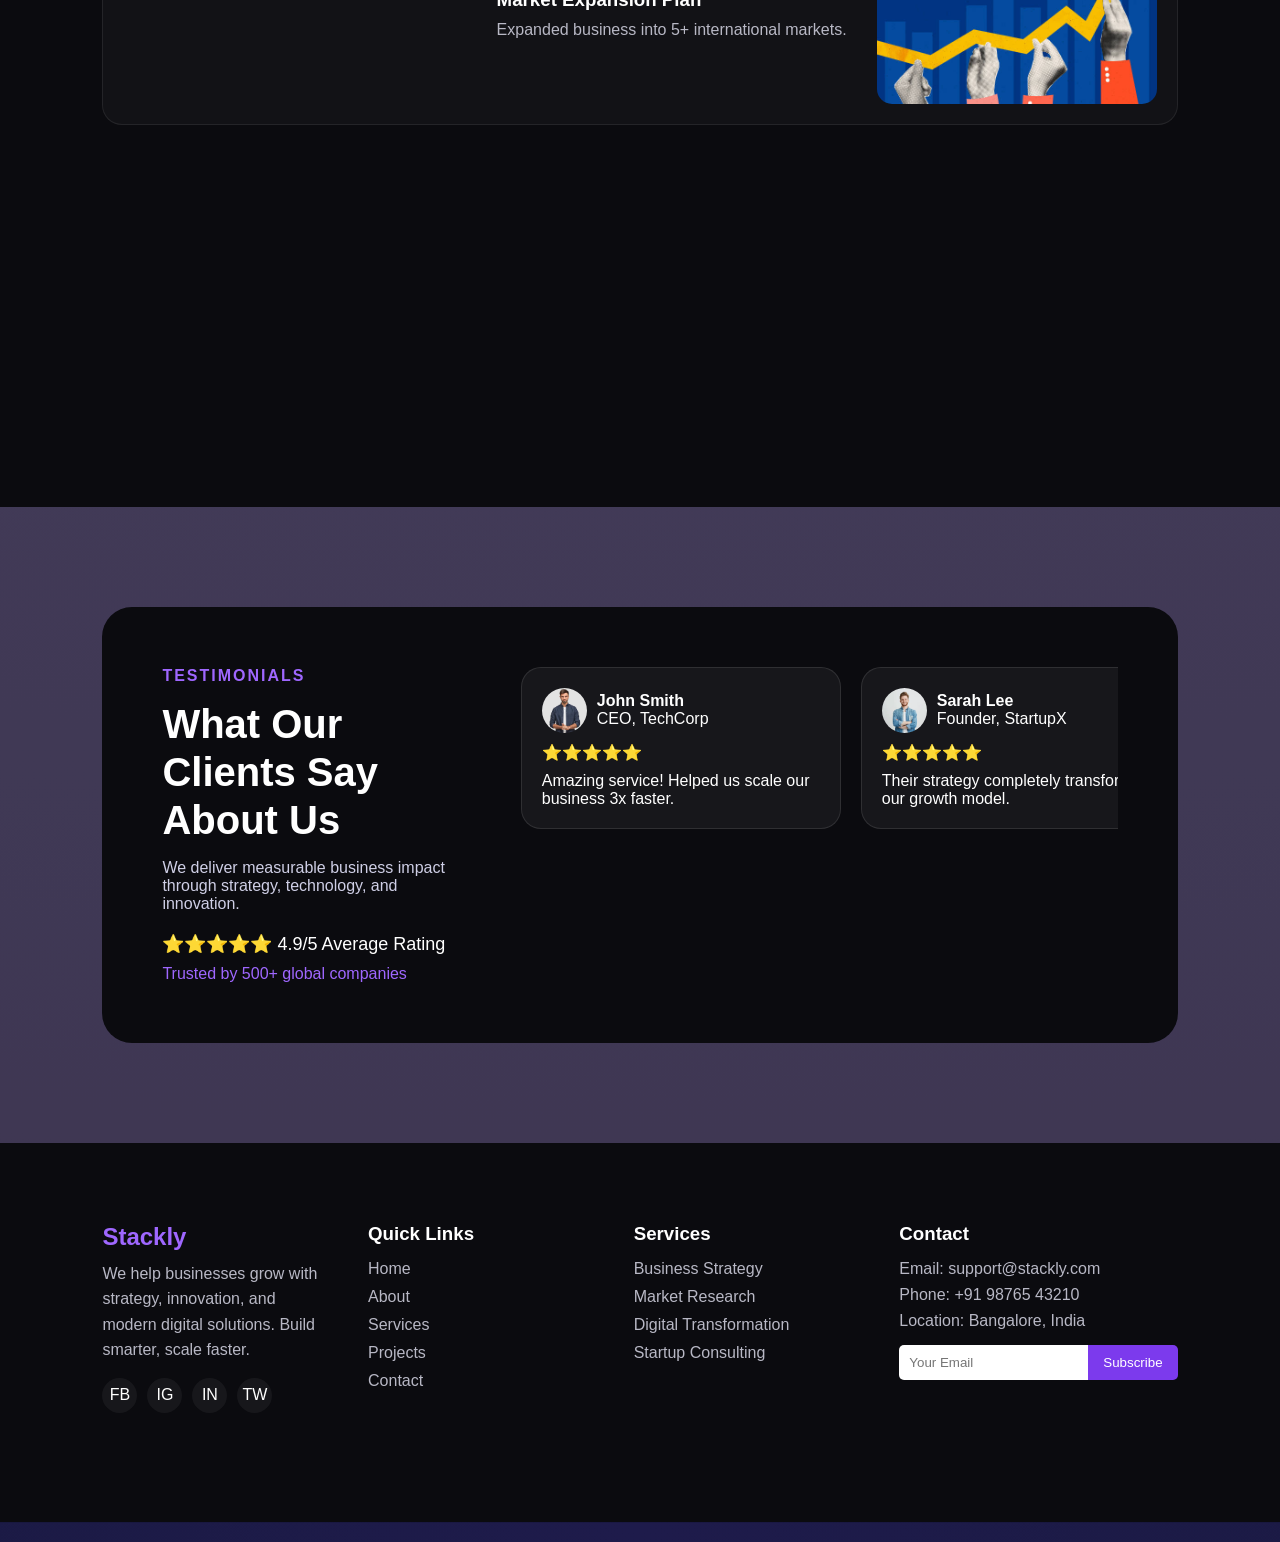
==== commit 5dda8bc0: "nav-fix" ====
--- a/index.html
+++ b/index.html
@@ -21,7 +21,7 @@
             <li><a href="service.html">Services</a></li>
 
             <!-- <li class="dropdown">
-                <a href="#">Pages ▾</a>
+                <a href="errorPage.html">Pages ▾</a>
                 <ul class="dropdown-menu">
                     <li><a href="ourTeam.html">Our Team</a></li>
                     <li><a href="pricing.html">Pricing</a></li>
@@ -63,8 +63,8 @@
         </p>
 
         <div class="hero-btns">
-            <a href="#" class="btn-primary">Get Started</a>
-            <a href="#" class="btn-secondary">Our Services</a>
+            <a href="errorPage.html" class="btn-primary">Get Started</a>
+            <a href="errorPage.html" class="btn-secondary">Our Services</a>
         </div>
 
     </div>
@@ -137,7 +137,7 @@
                 We work closely with clients to unlock their full potential.
             </p>
 
-            <a href="#" class="why-btn">Discover More</a>
+            <a href="errorPage.html" class="why-btn">Discover More</a>
         </div>
 
         <!-- CENTER IMAGE -->
@@ -498,10 +498,10 @@
             </p>
 
             <div class="footer-social">
-                <a href="#">FB</a>
-                <a href="#">IG</a>
-                <a href="#">IN</a>
-                <a href="#">TW</a>
+                <a href="errorPage.html">FB</a>
+                <a href="errorPage.html">IG</a>
+                <a href="errorPage.html">IN</a>
+                <a href="errorPage.html">TW</a>
             </div>
 
         </div>
@@ -512,11 +512,11 @@
             <h3>Quick Links</h3>
 
             <ul>
-                <li><a href="#">Home</a></li>
-                <li><a href="#">About</a></li>
-                <li><a href="#">Services</a></li>
-                <li><a href="#">Projects</a></li>
-                <li><a href="#">Contact</a></li>
+                <li><a href="errorPage.html">Home</a></li>
+                <li><a href="errorPage.html">About</a></li>
+                <li><a href="errorPage.html">Services</a></li>
+                <li><a href="errorPage.html">Projects</a></li>
+                <li><a href="errorPage.html">Contact</a></li>
             </ul>
 
         </div>
@@ -527,10 +527,10 @@
             <h3>Services</h3>
 
             <ul>
-                <li><a href="#">Business Strategy</a></li>
-                <li><a href="#">Market Research</a></li>
-                <li><a href="#">Digital Transformation</a></li>
-                <li><a href="#">Startup Consulting</a></li>
+                <li><a href="errorPage.html">Business Strategy</a></li>
+                <li><a href="errorPage.html">Market Research</a></li>
+                <li><a href="errorPage.html">Digital Transformation</a></li>
+                <li><a href="errorPage.html">Startup Consulting</a></li>
             </ul>
 
         </div>
@@ -556,7 +556,7 @@
     <!-- BOTTOM BAR -->
     <div class="footer-bottom reveal">
 
-        <p>© 2026 BizConsult. All Rights Reserved.</p>
+        <p>© 2026 Stackly. All Rights Reserved.</p>
 
     </div>
 
--- a/css/home.css
+++ b/css/home.css
@@ -9,6 +9,149 @@
     background:#0B0B0F;
 }
 
+
+
+/* FLOATING PARTICLES BACKGROUND */
+.particles-bg{
+    position:fixed;
+    inset:0;
+    overflow:hidden;
+    pointer-events:none;
+    z-index:-1;
+}
+
+.particles-bg span{
+    position:absolute;
+    display:block;
+    border-radius:50%;
+
+    background:rgba(124,58,237,0.18);
+
+    box-shadow:
+        0 0 15px rgba(124,58,237,0.3),
+        0 0 30px rgba(168,85,247,0.15);
+
+    animation:floatParticle linear infinite;
+}
+
+/* Different Sizes + Positions */
+
+.particles-bg span:nth-child(1){
+    width:8px;
+    height:8px;
+    left:5%;
+    animation-duration:18s;
+    animation-delay:-2s;
+}
+
+.particles-bg span:nth-child(2){
+    width:12px;
+    height:12px;
+    left:15%;
+    animation-duration:22s;
+}
+
+.particles-bg span:nth-child(3){
+    width:6px;
+    height:6px;
+    left:25%;
+    animation-duration:16s;
+}
+
+.particles-bg span:nth-child(4){
+    width:14px;
+    height:14px;
+    left:35%;
+    animation-duration:25s;
+}
+
+.particles-bg span:nth-child(5){
+    width:10px;
+    height:10px;
+    left:45%;
+    animation-duration:20s;
+}
+
+.particles-bg span:nth-child(6){
+    width:7px;
+    height:7px;
+    left:55%;
+    animation-duration:17s;
+}
+
+.particles-bg span:nth-child(7){
+    width:15px;
+    height:15px;
+    left:65%;
+    animation-duration:28s;
+}
+
+.particles-bg span:nth-child(8){
+    width:9px;
+    height:9px;
+    left:75%;
+    animation-duration:19s;
+}
+
+.particles-bg span:nth-child(9){
+    width:11px;
+    height:11px;
+    left:82%;
+    animation-duration:24s;
+}
+
+.particles-bg span:nth-child(10){
+    width:6px;
+    height:6px;
+    left:90%;
+    animation-duration:15s;
+}
+
+.particles-bg span:nth-child(11){
+    width:13px;
+    height:13px;
+    left:60%;
+    animation-duration:23s;
+}
+
+.particles-bg span:nth-child(12){
+    width:8px;
+    height:8px;
+    left:30%;
+    animation-duration:18s;
+}
+
+@keyframes floatParticle{
+    0%{
+        transform:
+            translateY(110vh)
+            translateX(0)
+            scale(0.8);
+
+        opacity:0;
+    }
+
+    10%{
+        opacity:1;
+    }
+
+    50%{
+        transform:
+            translateY(50vh)
+            translateX(30px)
+            scale(1);
+    }
+
+    100%{
+        transform:
+            translateY(-20vh)
+            translateX(-30px)
+            scale(0.8);
+
+        opacity:0;
+    }
+}
+
 .navbar{
     width:90%;
     margin:auto;
@@ -17,6 +160,7 @@
     display:flex;
     justify-content:space-between;
     align-items:center;
+    background:#0B0B0F;
 }
 
 .logo h2{
@@ -122,117 +266,69 @@
 /* ==========================
    MOBILE
 ========================== */
-/* NAVBAR */
-.navbar{
-    width:100%;
-    padding:0 5%;
-    height:80px;
-
-    display:flex;
-    align-items:center;
-    justify-content:space-between;
-
-    position:relative;
-}
-
-/* LOGO */
-.logo h2{
-    color:#fff;
-    font-size:2rem;
-}
-
-/* DESKTOP MENU */
-.nav-links{
-    display:flex;
-    align-items:center;
-    gap:30px;
-    list-style:none;
-}
-
-.nav-links a{
-    text-decoration:none;
-    color:#fff;
-}
-
-/* HAMBURGER */
-.menu-toggle{
-    display:none;
-    font-size:30px;
-    color:#fff;
-    cursor:pointer;
-}
-
-/* MOBILE */
-@media (max-width:768px){
+
+@media(max-width:768px){
+
+    .navbar{
+        height:80px;
+        position:relative;
+    }
 
     .menu-toggle{
         display:block;
-    }
-
-    .btn-primary{
-        display:none;
+        z-index:1001;
     }
 
     .nav-links{
         position:absolute;
         top:80px;
-        right:20px;
-
-        width:220px;
+        left:0;
+
+        width:100%;
         background:#14141A;
 
         flex-direction:column;
+        align-items:center;
+
         gap:0;
 
-        border:1px solid rgba(255,255,255,0.1);
-        border-radius:15px;
-
-        padding:10px 0;
-
-        opacity:0;
-        visibility:hidden;
-        transform:translateY(-10px);
-
-        transition:.3s ease;
-
-        z-index:999;
+        max-height:0;
+        overflow:hidden;
+
+        transition:.4s ease;
+        border-top:1px solid rgba(255,255,255,.1);
     }
 
     .nav-links.active{
-        opacity:1;
-        visibility:visible;
-        transform:translateY(0);
+        max-height:500px;
+        padding:20px 0;
     }
 
     .nav-links li{
         width:100%;
-    }
-
-    .nav-links li a{
-        display:block;
-        padding:14px 20px;
-        width:100%;
-    }
-
-    .nav-links li a:hover{
-        background:rgba(124,58,237,0.15);
-    }
-
-    /* Dropdown inside mobile menu */
+        text-align:center;
+        padding:15px 0;
+    }
+
     .dropdown-menu{
         position:static;
         width:100%;
-        background:#1b1b24;
+        background:#1a1a24;
         border:none;
         border-radius:0;
 
-        display:none;
         opacity:1;
         visibility:visible;
-    }
-
-    .dropdown.active .dropdown-menu{
+
+        display:none;
+    }
+
+    .dropdown:hover .dropdown-menu{
         display:block;
+    }
+
+    .btn-primary{
+        display:none;
     }
 }
 
@@ -1800,4 +1896,346 @@
 @keyframes fadeUp{
     from{opacity:0; transform:translateY(40px);}
     to{opacity:1; transform:translateY(0);}
+}
+
+
+/* ========================= MEDIA QUERRY ========================= */
+/* =========================================
+   RESPONSIVE FIXES
+========================================= */
+
+/* TABLET */
+@media screen and (max-width: 992px){
+
+    section{
+        overflow:hidden;
+    }
+
+    .hero-content{
+        max-width:100%;
+        margin:0 40px;
+    }
+
+    .hero-title{
+        font-size:3rem;
+    }
+
+    .about-company-section,
+    .why-choose-section,
+    .services-section,
+    .projects-section,
+    .testimonial-section,
+    .footer-section{
+        padding:80px 5%;
+    }
+
+    .about-company-cards,
+    .services-grid,
+    .why-bottom{
+        grid-template-columns:1fr;
+    }
+
+    .why-top{
+        grid-template-columns:1fr;
+        text-align:center;
+    }
+
+    .why-center img{
+        max-width:280px;
+    }
+
+    .project-item,
+    .from-right{
+        flex-direction:column;
+        text-align:center;
+    }
+
+    .project-item img{
+        width:100%;
+        max-width:500px;
+        height:auto;
+    }
+
+    .testimonial-inner{
+        flex-direction:column;
+    }
+
+    .footer-container{
+        grid-template-columns:repeat(2,1fr);
+    }
+}
+
+/* MOBILE */
+@media screen and (max-width:768px){
+
+    .hero{
+        min-height:85vh;
+    }
+
+    .hero-content{
+        margin:0 20px;
+        text-align:center;
+    }
+
+    .hero-title{
+        font-size:2.3rem;
+        line-height:1.2;
+    }
+
+    .hero-desc{
+        font-size:15px;
+    }
+
+    .hero-btns{
+        flex-direction:column;
+    }
+
+    .btn-primary,
+    .btn-secondary{
+        width:100%;
+    }
+
+    .about-company-header h2,
+    .services-header h2,
+    .why-left h2,
+    .proj-left,
+    .t-title{
+        font-size:2rem;
+        line-height:1.3;
+    }
+
+    .purple-card,
+    .dark-card{
+        padding:25px;
+    }
+
+    .purple-card h3,
+    .dark-card h3{
+        font-size:2.5rem;
+    }
+
+    .service-card{
+        height:280px;
+    }
+
+    .project-item{
+        padding:15px;
+    }
+
+    .project-item img{
+        width:100%;
+        height:220px;
+    }
+
+    .testimonial-wrapper{
+        padding:30px 20px;
+    }
+
+    .t-card{
+        min-width:260px;
+    }
+
+    .footer-container{
+        grid-template-columns:1fr;
+        text-align:center;
+    }
+
+    .footer-social{
+        justify-content:center;
+    }
+
+    .newsletter{
+        flex-direction:column;
+        gap:10px;
+    }
+
+    .newsletter input,
+    .newsletter button{
+        width:100%;
+        border-radius:8px;
+    }
+}
+
+/* SMALL MOBILE */
+@media screen and (max-width:480px){
+
+    .hero-title{
+        font-size:1.9rem;
+    }
+
+    .hero-tag,
+    .about-company-tag,
+    .why-tag{
+        font-size:12px;
+        padding:8px 15px;
+    }
+
+    .about-company-header h2,
+    .services-header h2,
+    .why-left h2,
+    .proj-left,
+    .t-title{
+        font-size:1.7rem;
+    }
+
+    .about-company-section,
+    .why-choose-section,
+    .services-section,
+    .projects-section,
+    .testimonial-section,
+    .footer-section{
+        padding:60px 20px;
+    }
+
+    .service-card{
+        height:250px;
+    }
+
+    .project-item img{
+        height:180px;
+    }
+
+    .purple-card h3,
+    .dark-card h3{
+        font-size:2rem;
+    }
+
+    .why-box,
+    .why-card,
+    .service-front{
+        padding:20px;
+    }
+
+    .t-card{
+        min-width:100%;
+    }
+
+    .logo h2{
+        font-size:22px;
+    }
+}
+
+/* navbar */
+/* ==========================
+   NAVBAR RESPONSIVE FIX
+========================== */
+
+.navbar{
+    width:90%;
+    margin:auto;
+    height:90px;
+    display:flex;
+    align-items:center;
+    justify-content:space-between;
+    position:relative;
+    z-index:1000;
+}
+
+.menu-toggle{
+    display:none;
+}
+
+/* DESKTOP */
+@media (min-width:769px){
+
+    .nav-links{
+        display:flex !important;
+        align-items:center;
+        gap:35px;
+        position:static;
+        max-height:none;
+        overflow:visible;
+        background:transparent;
+    }
+
+    .dropdown-menu{
+        position:absolute;
+        top:40px;
+        left:0;
+        width:200px;
+        display:block;
+        opacity:0;
+        visibility:hidden;
+        transition:.3s;
+    }
+
+    .dropdown:hover .dropdown-menu{
+        opacity:1;
+        visibility:visible;
+    }
+}
+
+/* MOBILE */
+@media (max-width:768px){
+
+    .navbar{
+        height:80px;
+    }
+
+    .menu-toggle{
+        display:block;
+        color:#fff;
+        font-size:30px;
+        cursor:pointer;
+        z-index:1002;
+    }
+
+    .nav-links{
+        position:absolute;
+        top:80px;
+        left:0;
+        width:100%;
+
+        display:flex;
+        flex-direction:column;
+        align-items:center;
+
+        background:#111118;
+
+        max-height:0;
+        overflow:hidden;
+
+        transition:max-height .4s ease;
+
+        border-radius:0 0 20px 20px;
+        box-shadow:0 15px 40px rgba(0,0,0,.4);
+    }
+
+    .nav-links.active{
+        max-height:700px;
+    }
+
+    .nav-links li{
+        width:100%;
+        text-align:center;
+        padding:18px 0;
+    }
+
+    .nav-links a{
+        display:block;
+        width:100%;
+    }
+
+    /* MOBILE DROPDOWN */
+    .dropdown-menu{
+        position:static;
+        width:100%;
+        background:#181820;
+        opacity:1;
+        visibility:visible;
+        display:none;
+        border:none;
+    }
+
+    .dropdown.active .dropdown-menu{
+        display:block;
+    }
+
+    .btn-primary{
+        display:none;
+    }
+}
+
+body.menu-open {
+    overflow: auto;   /* or scroll */
 }
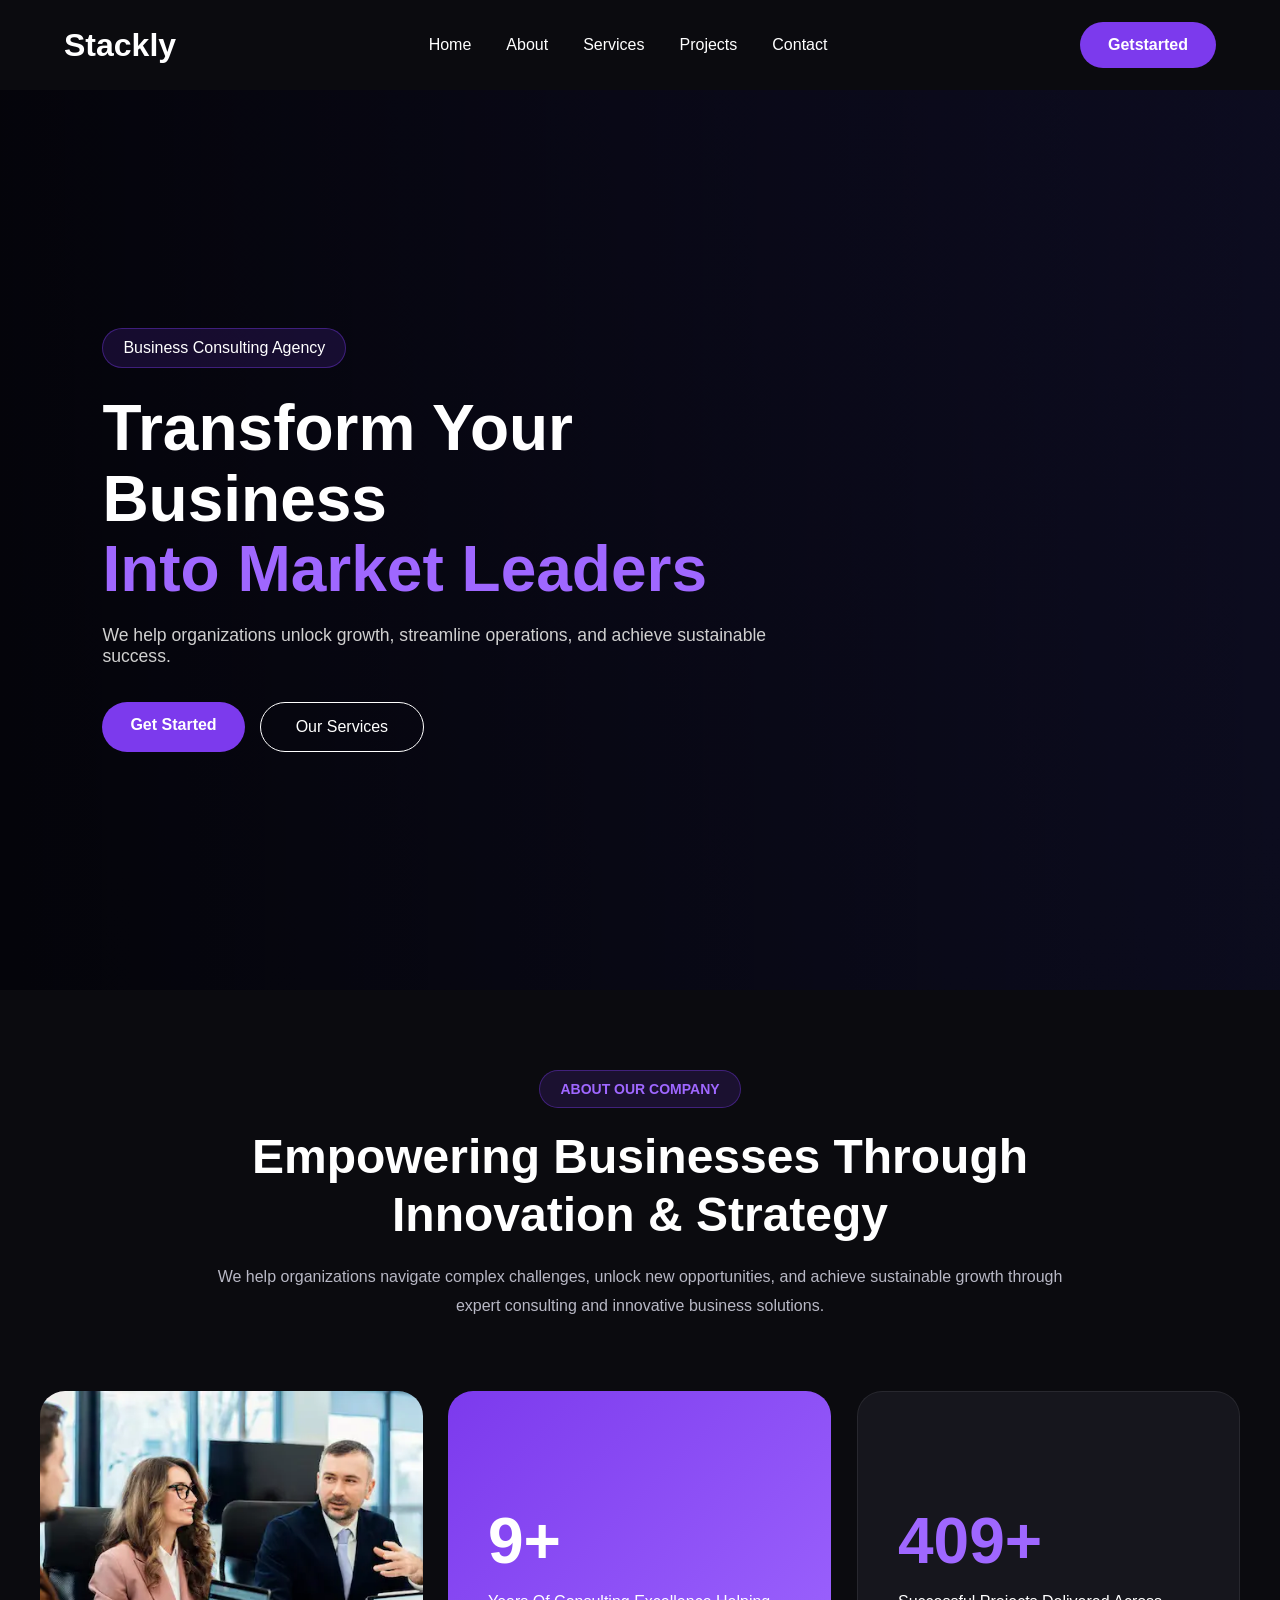
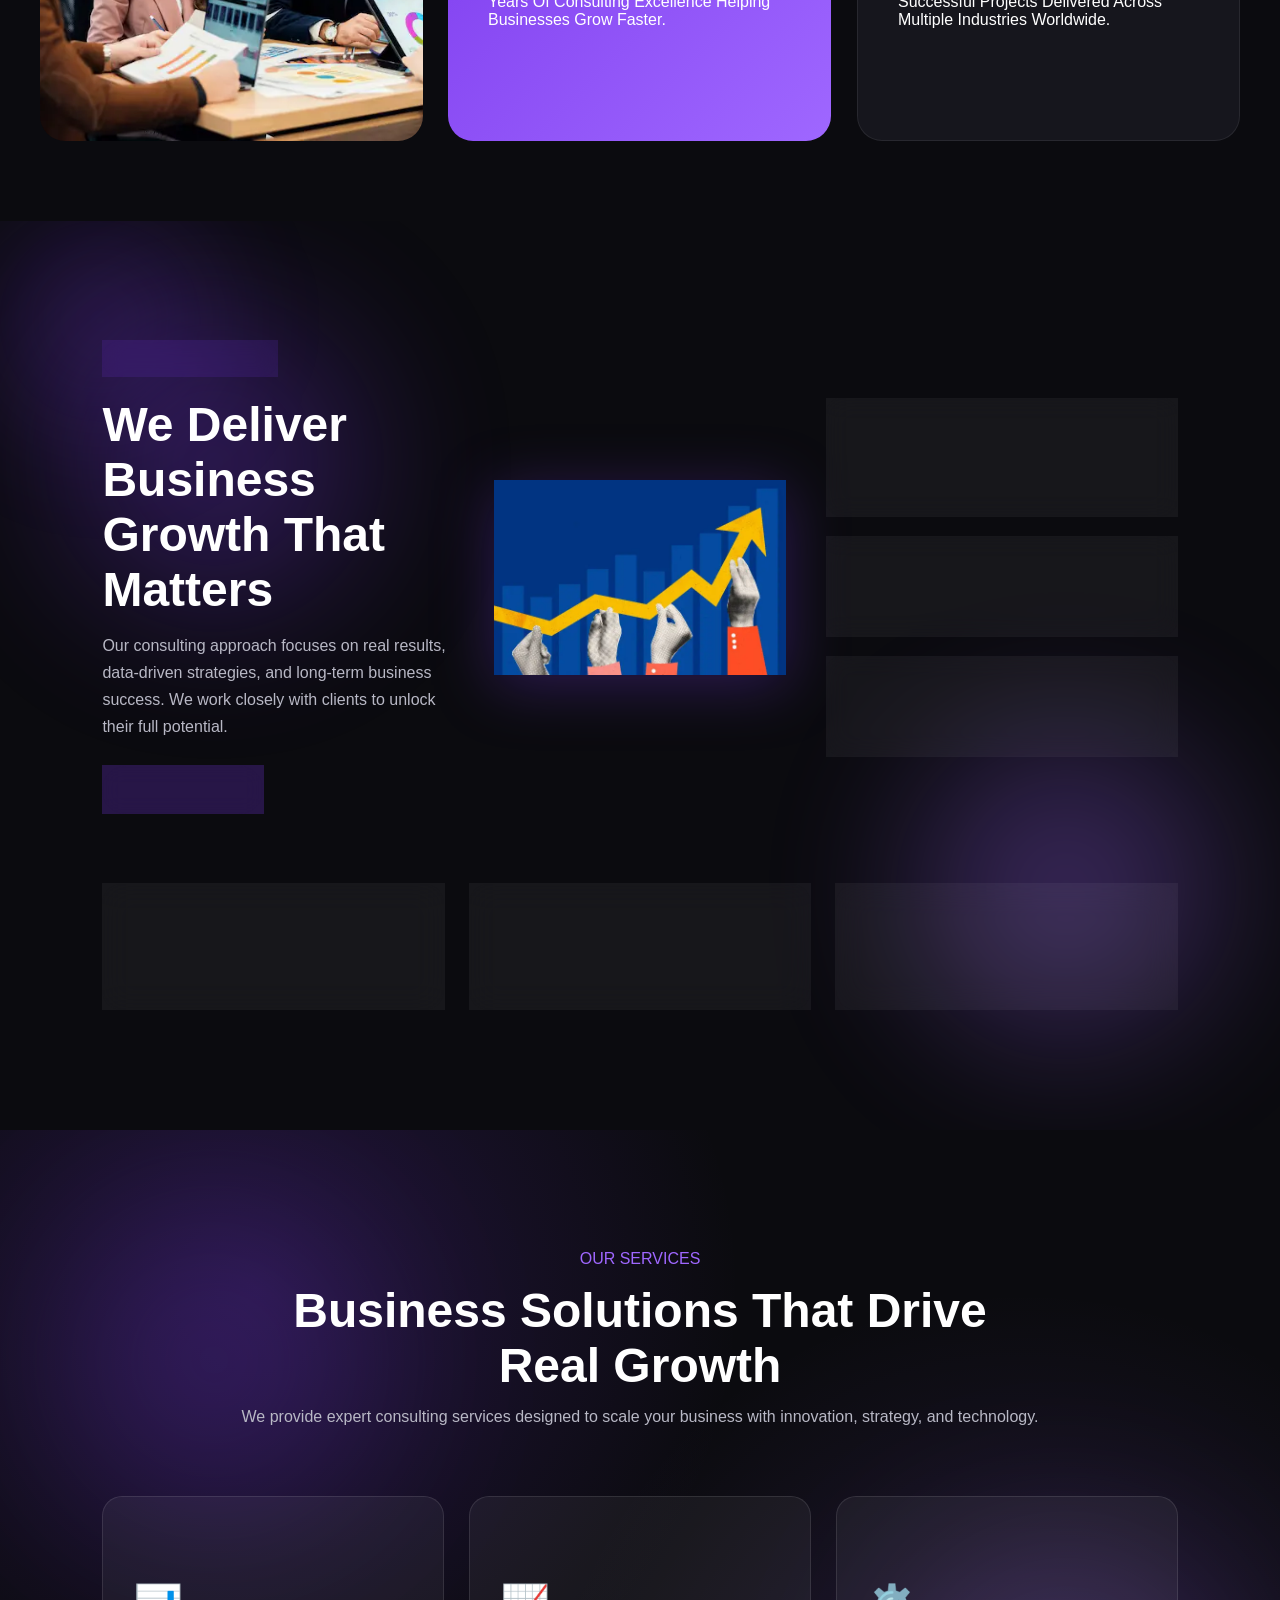
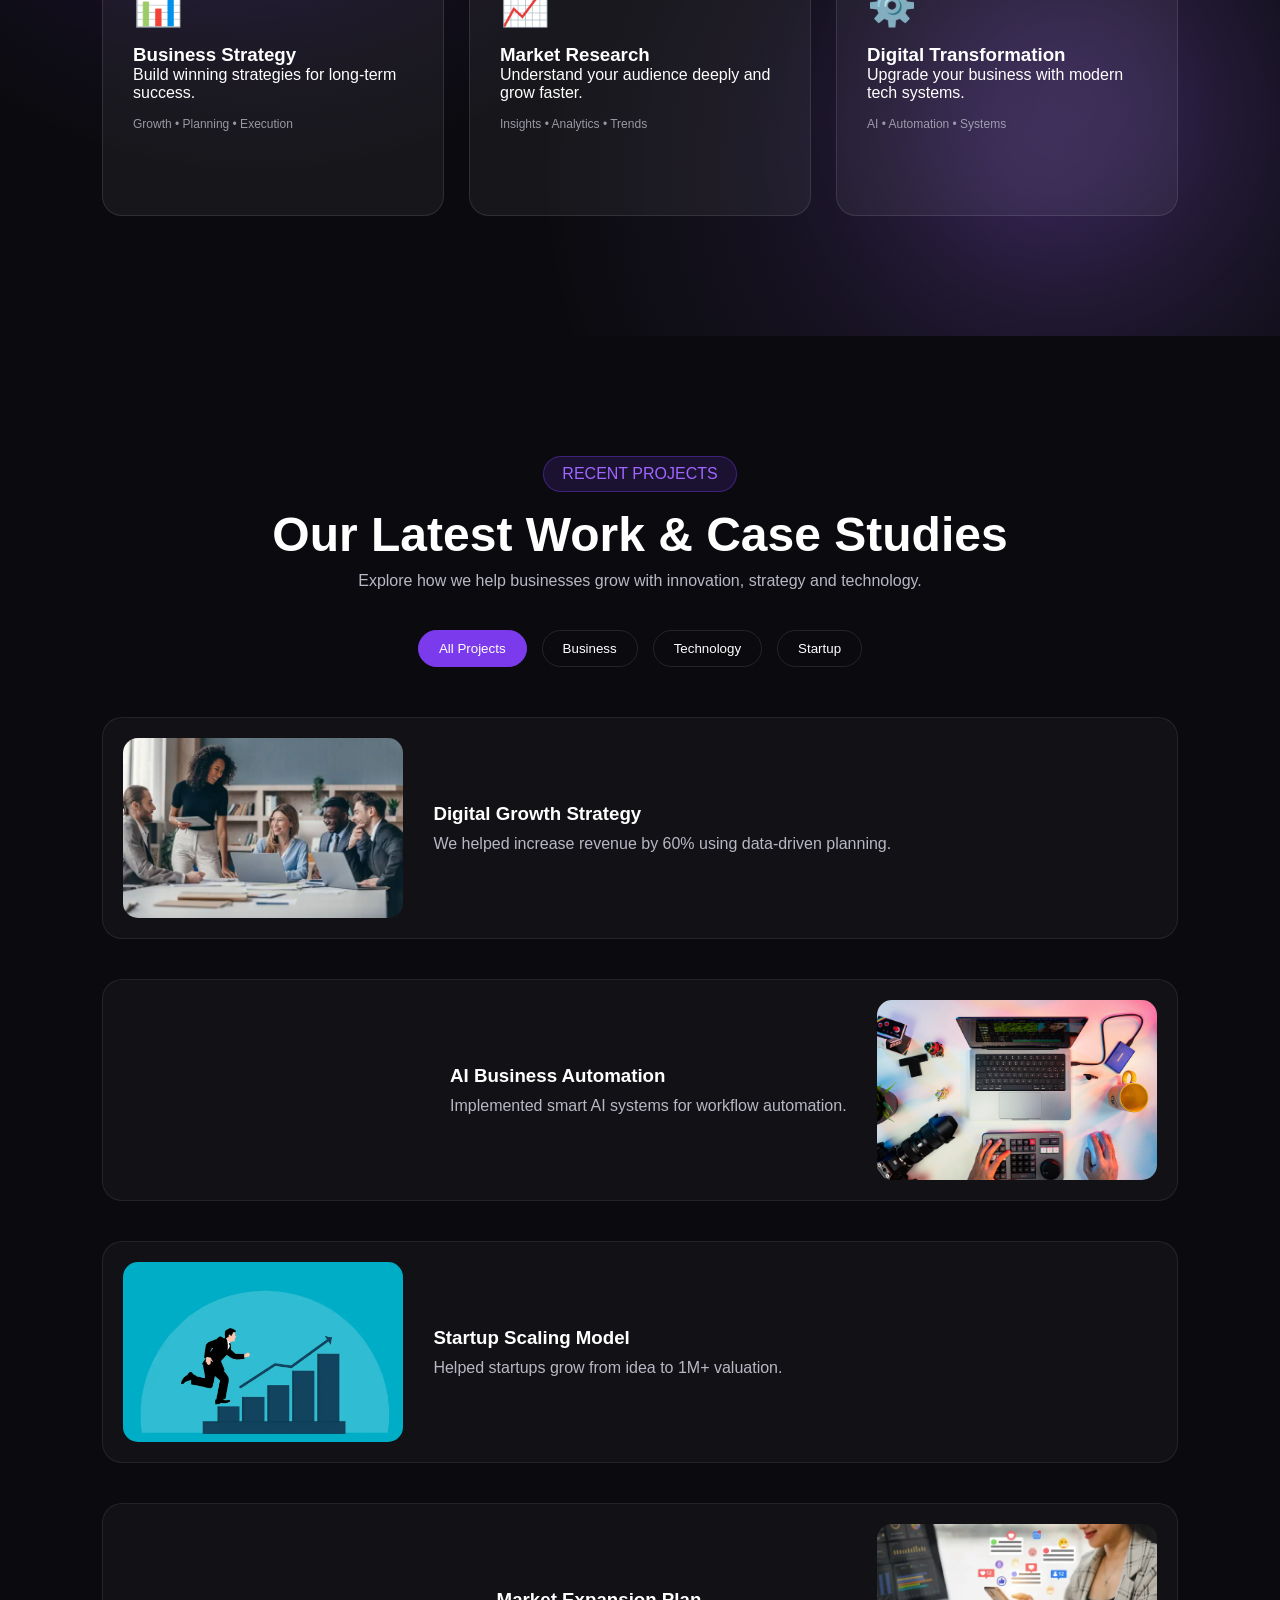
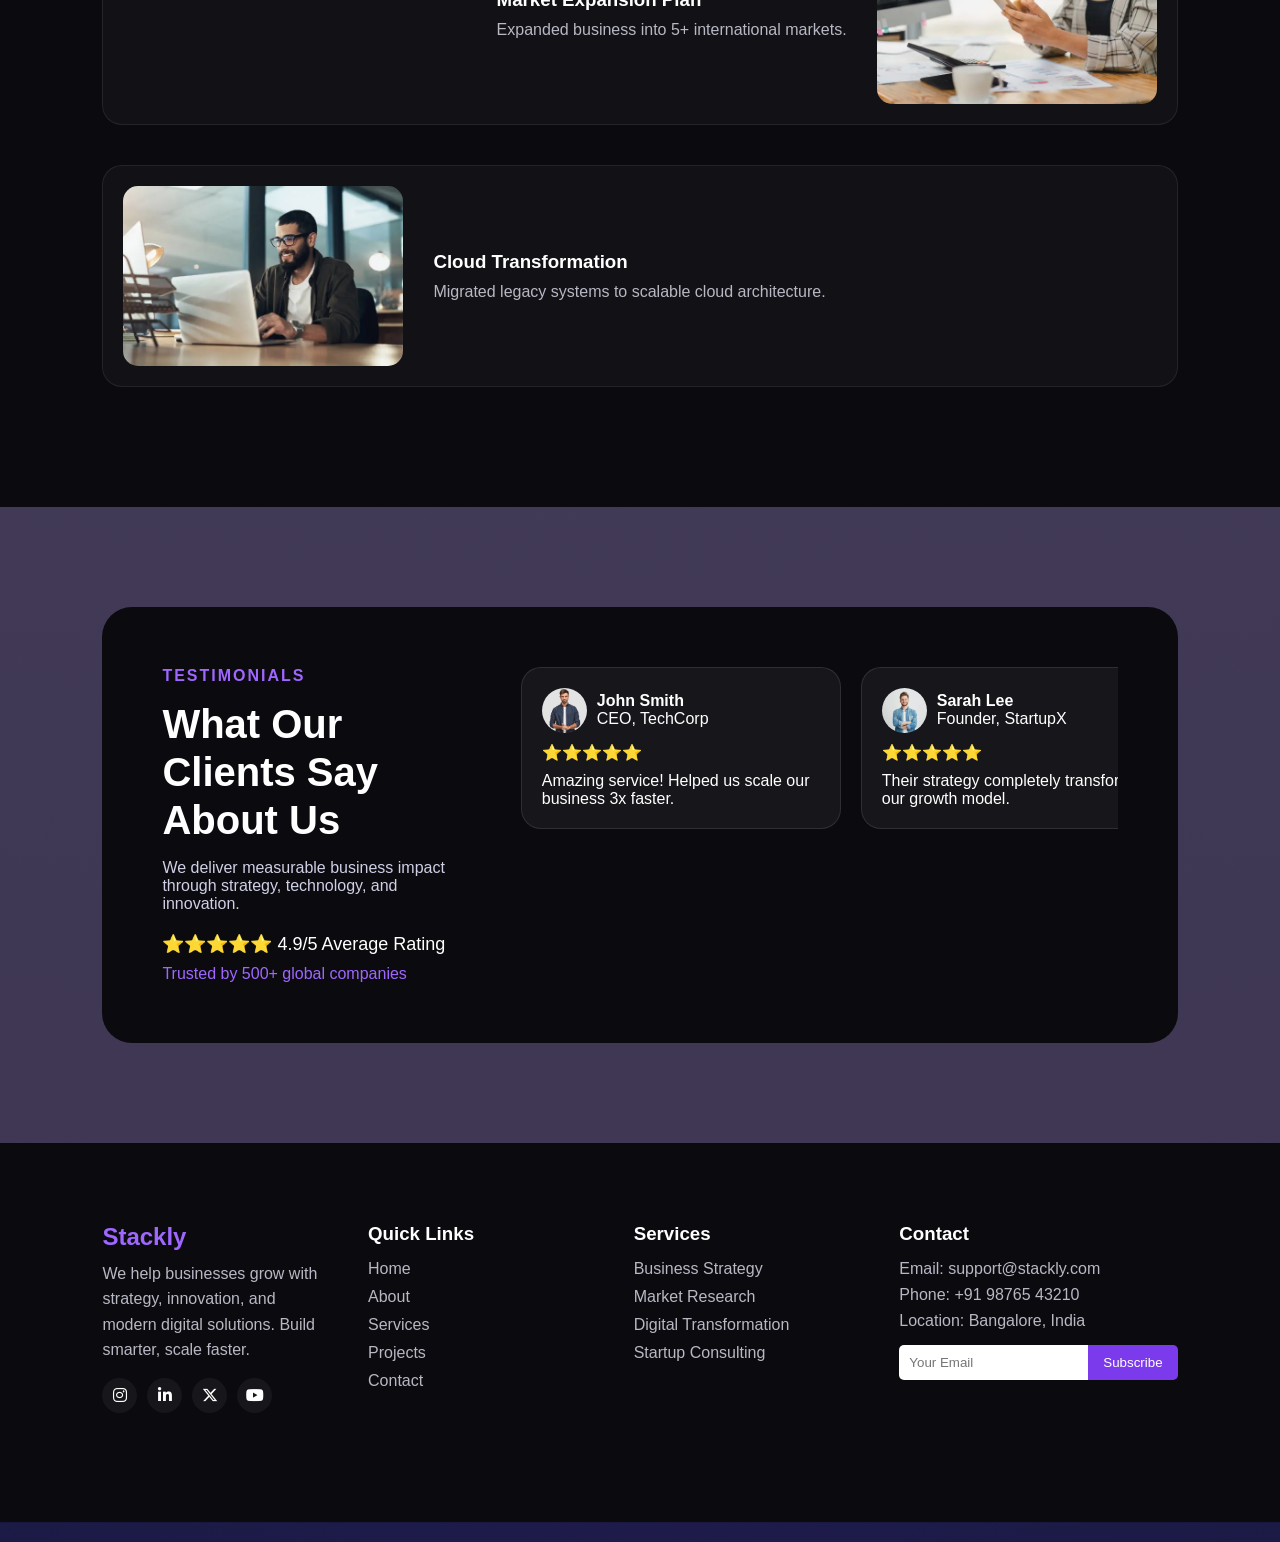
==== commit 3ea72d09: "all.nav" ====
--- a/index.html
+++ b/index.html
@@ -5,6 +5,8 @@
     <meta name="viewport" content="width=device-width, initial-scale=1.0">
     <link rel="stylesheet" href="css/home.css">
     <link rel="stylesheet" href="components/auth.css">
+    <link rel="stylesheet"
+  href="https://cdnjs.cloudflare.com/ajax/libs/font-awesome/6.5.1/css/all.min.css">
     <title>Document</title>
 </head>
 <body>
@@ -94,7 +96,7 @@
 
         <!-- Card 1 -->
         <div class="about-company-card image-card">
-            <img src="images/business-meeting-off.avif" alt="Business Team">
+            <img src="images/business-meeting-off.webp" alt="Business Team">
         </div>
 
         <!-- Card 2 -->
@@ -142,7 +144,7 @@
 
         <!-- CENTER IMAGE -->
         <div class="why-center">
-            <img src="images/istockphoto-1.jpg" alt="Business Consultant">
+            <img src="images/istockphoto.webp" alt="Business Consultant">
         </div>
 
         <!-- RIGHT CONTENT -->
@@ -237,7 +239,7 @@
             </div>
 
                 <div class="service-back">
-                    <img src="images/digital-design-businessman.avif" alt="">
+                    <img src="images/digital-design-businessman.webp" alt="">
                 </div>
 
             </div>
@@ -266,7 +268,7 @@
                 </div>
 
                 <div class="service-back">
-                    <img src="images/What-is-Cloud-Transformation.avif" alt="">
+                    <img src="images/Laptop3.webp" alt="">
                 </div>
 
             </div>
@@ -295,7 +297,7 @@
                 </div>
 
                 <div class="service-back">
-                    <img src="images/1-AI-in-Business-Automation_.jpg" alt="">
+                    <img src="images/1-AI-in-Business-Automation_.webp" alt="">
                 </div>
 
             </div>
@@ -337,7 +339,7 @@
 
     <!-- LEFT -->
     <div class="project-item from-left">
-        <img src="images/digital-design-businessman.avif">
+        <img src="images/istockphoto-1.webp">
         <div class="project-text">
             <h3>Digital Growth Strategy</h3>
             <p>We helped increase revenue by 60% using data-driven planning.</p>
@@ -346,7 +348,7 @@
 
     <!-- RIGHT -->
     <div class="project-item from-right">
-        <img src="images/1-AI-in-Business-Automation_.jpg">
+        <img src="images/laptop.webp">
         <div class="project-text">
             <h3>AI Business Automation</h3>
             <p>Implemented smart AI systems for workflow automation.</p>
@@ -355,7 +357,7 @@
 
     <!-- LEFT -->
     <div class="project-item from-left">
-        <img src="images/Business-growth.png">
+        <img src="images/Business-growth.webp">
         <div class="project-text">
             <h3>Startup Scaling Model</h3>
             <p>Helped startups grow from idea to 1M+ valuation.</p>
@@ -364,7 +366,7 @@
 
     <!-- RIGHT -->
     <div class="project-item from-right">
-        <img src="images/istockphoto.jpg">
+        <img src="images/Marketing.webp">
         <div class="project-text">
             <h3>Market Expansion Plan</h3>
             <p>Expanded business into 5+ international markets.</p>
@@ -373,7 +375,7 @@
 
     <!-- LEFT -->
     <div class="project-item from-left">
-        <img src="images/What-is-Cloud-Transformation.avif">
+        <img src="images/Laptop3.webp">
         <div class="project-text">
             <h3>Cloud Transformation</h3>
             <p>Migrated legacy systems to scalable cloud architecture.</p>
@@ -498,10 +500,10 @@
             </p>
 
             <div class="footer-social">
-                <a href="errorPage.html">FB</a>
-                <a href="errorPage.html">IG</a>
-                <a href="errorPage.html">IN</a>
-                <a href="errorPage.html">TW</a>
+                <a onclick="window.location.href='errorPage.html'"> <i class="fa-brands fa-instagram"></i> </a>
+                <a onclick="window.location.href='errorPage.html'"> <i class="fa-brands fa-linkedin-in"></i> </a>
+                <a onclick="window.location.href='errorPage.html'"> <i class="fa-brands fa-x-twitter"></i> </a>
+                <a onclick="window.location.href='errorPage.html'"> <i class="fa-brands fa-youtube"></i> </a>
             </div>
 
         </div>
--- a/css/home.css
+++ b/css/home.css
@@ -10,147 +10,6 @@
 }
 
 
-
-/* FLOATING PARTICLES BACKGROUND */
-.particles-bg{
-    position:fixed;
-    inset:0;
-    overflow:hidden;
-    pointer-events:none;
-    z-index:-1;
-}
-
-.particles-bg span{
-    position:absolute;
-    display:block;
-    border-radius:50%;
-
-    background:rgba(124,58,237,0.18);
-
-    box-shadow:
-        0 0 15px rgba(124,58,237,0.3),
-        0 0 30px rgba(168,85,247,0.15);
-
-    animation:floatParticle linear infinite;
-}
-
-/* Different Sizes + Positions */
-
-.particles-bg span:nth-child(1){
-    width:8px;
-    height:8px;
-    left:5%;
-    animation-duration:18s;
-    animation-delay:-2s;
-}
-
-.particles-bg span:nth-child(2){
-    width:12px;
-    height:12px;
-    left:15%;
-    animation-duration:22s;
-}
-
-.particles-bg span:nth-child(3){
-    width:6px;
-    height:6px;
-    left:25%;
-    animation-duration:16s;
-}
-
-.particles-bg span:nth-child(4){
-    width:14px;
-    height:14px;
-    left:35%;
-    animation-duration:25s;
-}
-
-.particles-bg span:nth-child(5){
-    width:10px;
-    height:10px;
-    left:45%;
-    animation-duration:20s;
-}
-
-.particles-bg span:nth-child(6){
-    width:7px;
-    height:7px;
-    left:55%;
-    animation-duration:17s;
-}
-
-.particles-bg span:nth-child(7){
-    width:15px;
-    height:15px;
-    left:65%;
-    animation-duration:28s;
-}
-
-.particles-bg span:nth-child(8){
-    width:9px;
-    height:9px;
-    left:75%;
-    animation-duration:19s;
-}
-
-.particles-bg span:nth-child(9){
-    width:11px;
-    height:11px;
-    left:82%;
-    animation-duration:24s;
-}
-
-.particles-bg span:nth-child(10){
-    width:6px;
-    height:6px;
-    left:90%;
-    animation-duration:15s;
-}
-
-.particles-bg span:nth-child(11){
-    width:13px;
-    height:13px;
-    left:60%;
-    animation-duration:23s;
-}
-
-.particles-bg span:nth-child(12){
-    width:8px;
-    height:8px;
-    left:30%;
-    animation-duration:18s;
-}
-
-@keyframes floatParticle{
-    0%{
-        transform:
-            translateY(110vh)
-            translateX(0)
-            scale(0.8);
-
-        opacity:0;
-    }
-
-    10%{
-        opacity:1;
-    }
-
-    50%{
-        transform:
-            translateY(50vh)
-            translateX(30px)
-            scale(1);
-    }
-
-    100%{
-        transform:
-            translateY(-20vh)
-            translateX(-30px)
-            scale(0.8);
-
-        opacity:0;
-    }
-}
 
 .navbar{
     width:90%;
@@ -355,7 +214,7 @@
 .hero{
     min-height:100vh;
 
-    background-image:url("/images/istockphoto-1.jpg");
+    background-image:url("images/business-meeting-off.webp");
 
     background-size:cover;
     background-position:center;
@@ -2115,76 +1974,141 @@
     }
 }
 
-/* navbar */
+
+/* ======================================== */
 /* ==========================
-   NAVBAR RESPONSIVE FIX
+   NAVBAR
 ========================== */
 
 .navbar{
-    width:90%;
-    margin:auto;
+    width:100%;
     height:90px;
+    padding:0 5%;
+
     display:flex;
+    justify-content:space-between;
     align-items:center;
-    justify-content:space-between;
+
+    background:#0B0B0F;
     position:relative;
     z-index:1000;
 }
 
+.logo h2{
+    color:#fff;
+    font-size:32px;
+    font-weight:700;
+}
+
+.nav-links{
+    display:flex;
+    list-style:none;
+    gap:35px;
+}
+
+.nav-links li{
+    position:relative;
+}
+
+.nav-links a{
+    color:#fff;
+    text-decoration:none;
+    font-size:16px;
+    font-weight:500;
+    transition:.3s;
+}
+
+.nav-links a:hover{
+    color:#7C3AED;
+}
+
+/* Dropdown */
+.dropdown-menu{
+    position:absolute;
+    top:40px;
+    left:0;
+
+    width:200px;
+
+    background:#14141A;
+    border:1px solid rgba(255,255,255,.1);
+    border-radius:12px;
+
+    opacity:0;
+    visibility:hidden;
+    transition:.3s;
+}
+
+.dropdown:hover .dropdown-menu{
+    opacity:1;
+    visibility:visible;
+}
+
+.dropdown-menu li{
+    padding:15px 20px;
+}
+
+/* Button */
+.btn-primary{
+    padding:14px 28px;
+    border-radius:50px;
+    background:#7C3AED;
+    color:#fff;
+    text-decoration:none;
+    font-weight:600;
+    transition:.3s;
+}
+
+.btn-primary:hover{
+    background:#9F67FF;
+    transform:translateY(-3px);
+}
+
+/* Hamburger */
 .menu-toggle{
     display:none;
-}
-
-/* DESKTOP */
-@media (min-width:769px){
+    color:#fff;
+    font-size:30px;
+    cursor:pointer;
+}
+
+/* ==========================
+   TABLET
+========================== */
+
+@media(max-width:992px){
+
+    .navbar{
+        padding:0 4%;
+    }
 
     .nav-links{
-        display:flex !important;
-        align-items:center;
-        gap:35px;
-        position:static;
-        max-height:none;
-        overflow:visible;
-        background:transparent;
-    }
-
-    .dropdown-menu{
-        position:absolute;
-        top:40px;
-        left:0;
-        width:200px;
-        display:block;
-        opacity:0;
-        visibility:hidden;
-        transition:.3s;
-    }
-
-    .dropdown:hover .dropdown-menu{
-        opacity:1;
-        visibility:visible;
-    }
-}
-
-/* MOBILE */
-@media (max-width:768px){
+        gap:20px;
+    }
+}
+
+/* ==========================
+   MOBILE
+========================== */
+
+@media(max-width:768px){
 
     .navbar{
         height:80px;
+        padding:0 20px;
     }
 
     .menu-toggle{
         display:block;
-        color:#fff;
-        font-size:30px;
-        cursor:pointer;
         z-index:1002;
     }
 
     .nav-links{
-        position:absolute;
+        position:fixed;
         top:80px;
         left:0;
-        width:100%;
+
+        width:100vw;
 
         display:flex;
         flex-direction:column;
@@ -2195,10 +2119,13 @@
         max-height:0;
         overflow:hidden;
 
+        gap:0;
+
         transition:max-height .4s ease;
 
-        border-radius:0 0 20px 20px;
-        box-shadow:0 15px 40px rgba(0,0,0,.4);
+        border-top:1px solid rgba(255,255,255,.08);
+
+        z-index:1001;
     }
 
     .nav-links.active{
@@ -2216,15 +2143,19 @@
         width:100%;
     }
 
-    /* MOBILE DROPDOWN */
+    /* Mobile Dropdown */
     .dropdown-menu{
         position:static;
         width:100%;
+
         background:#181820;
+        border:none;
+        border-radius:0;
+
         opacity:1;
         visibility:visible;
+
         display:none;
-        border:none;
     }
 
     .dropdown.active .dropdown-menu{
@@ -2236,6 +2167,21 @@
     }
 }
 
-body.menu-open {
-    overflow: auto;   /* or scroll */
+/* ==========================
+   SMALL MOBILE
+========================== */
+
+@media(max-width:480px){
+
+    .logo h2{
+        font-size:24px;
+    }
+
+    .menu-toggle{
+        font-size:28px;
+    }
+
+    .nav-links a{
+        font-size:14px;
+    }
 }
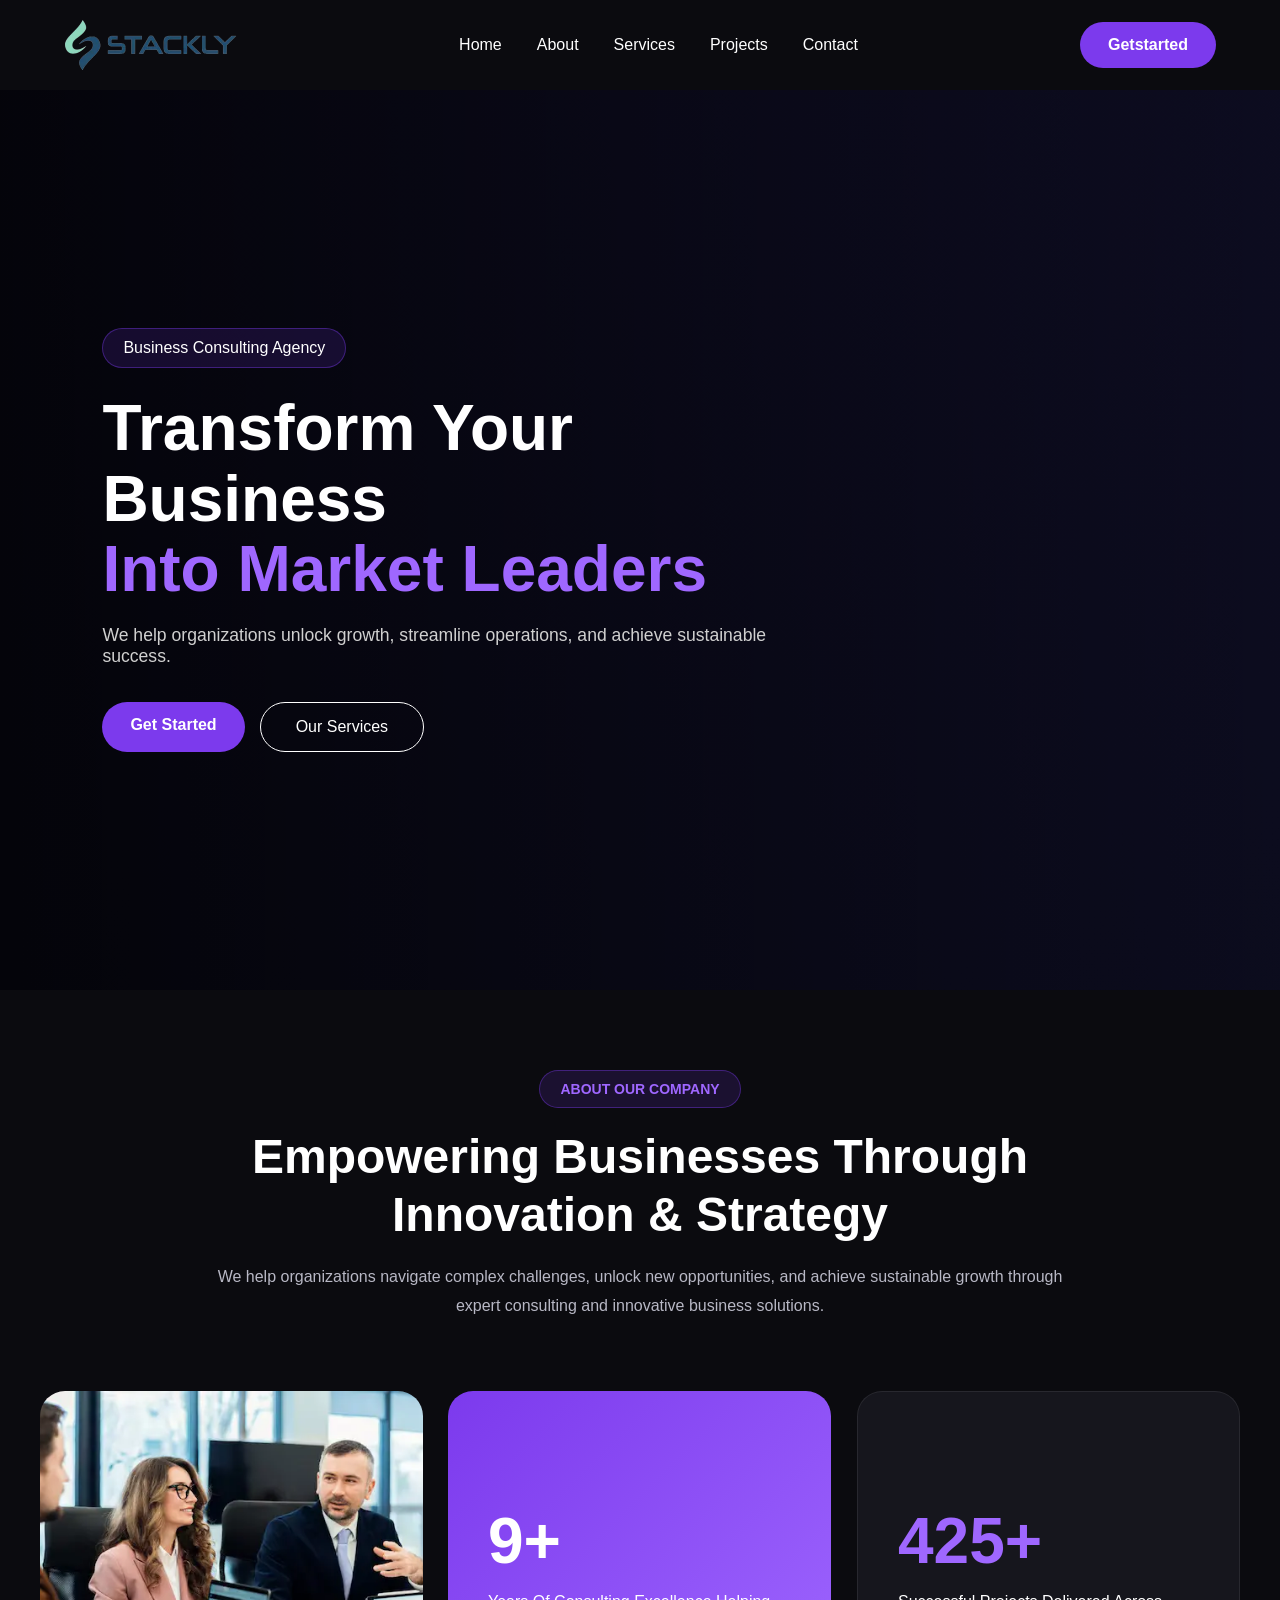
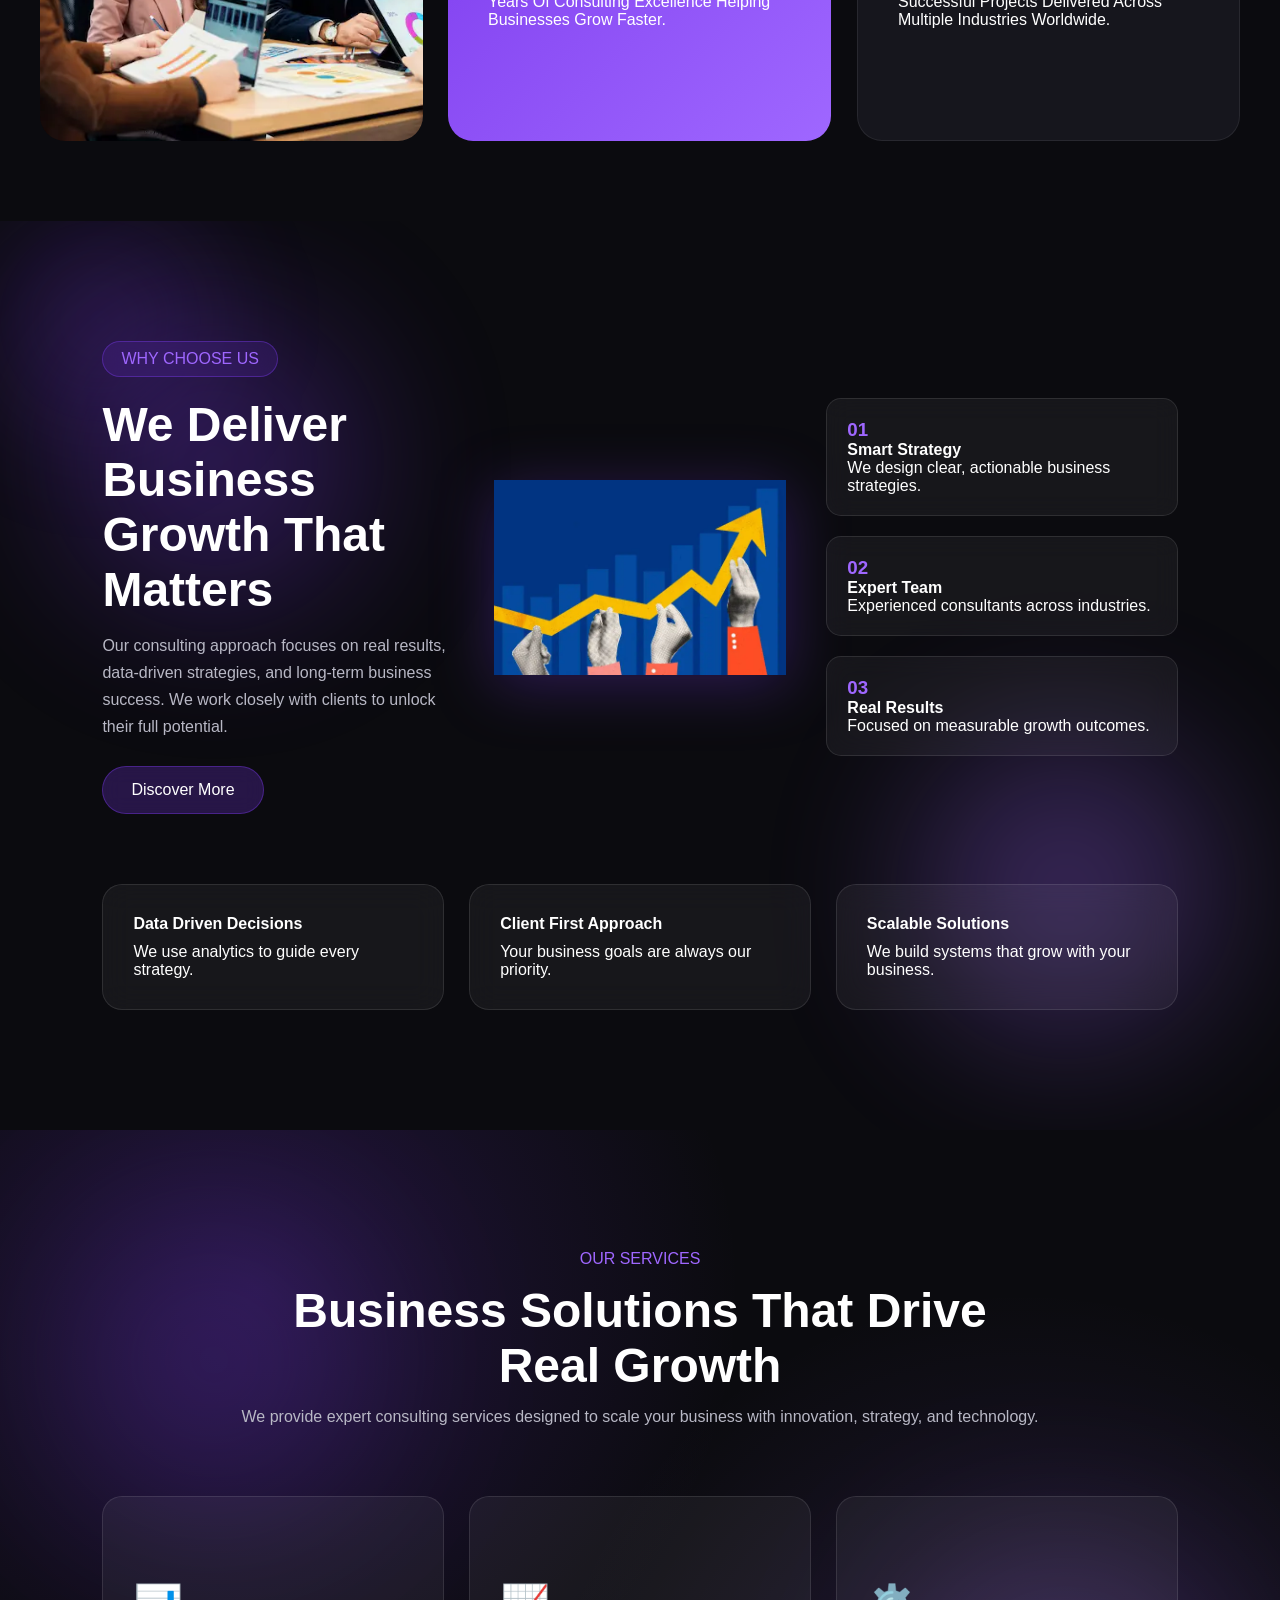
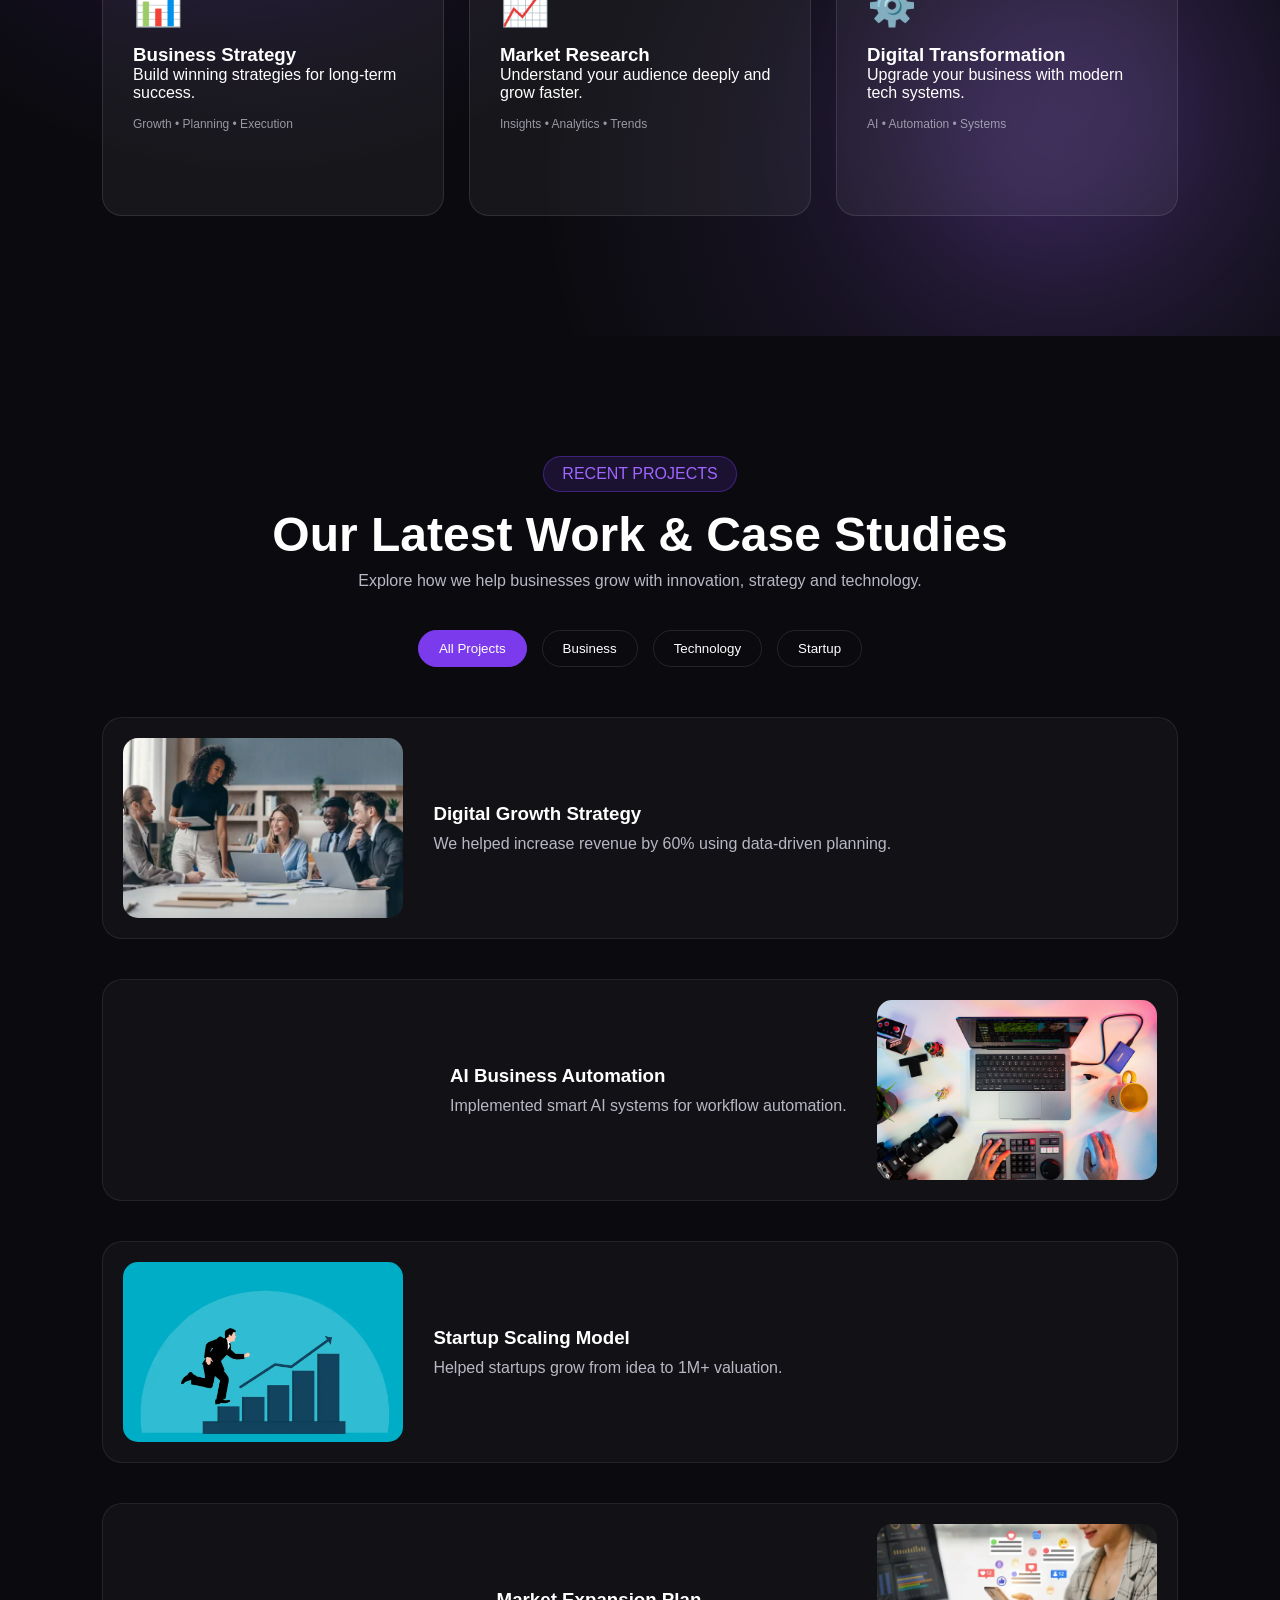
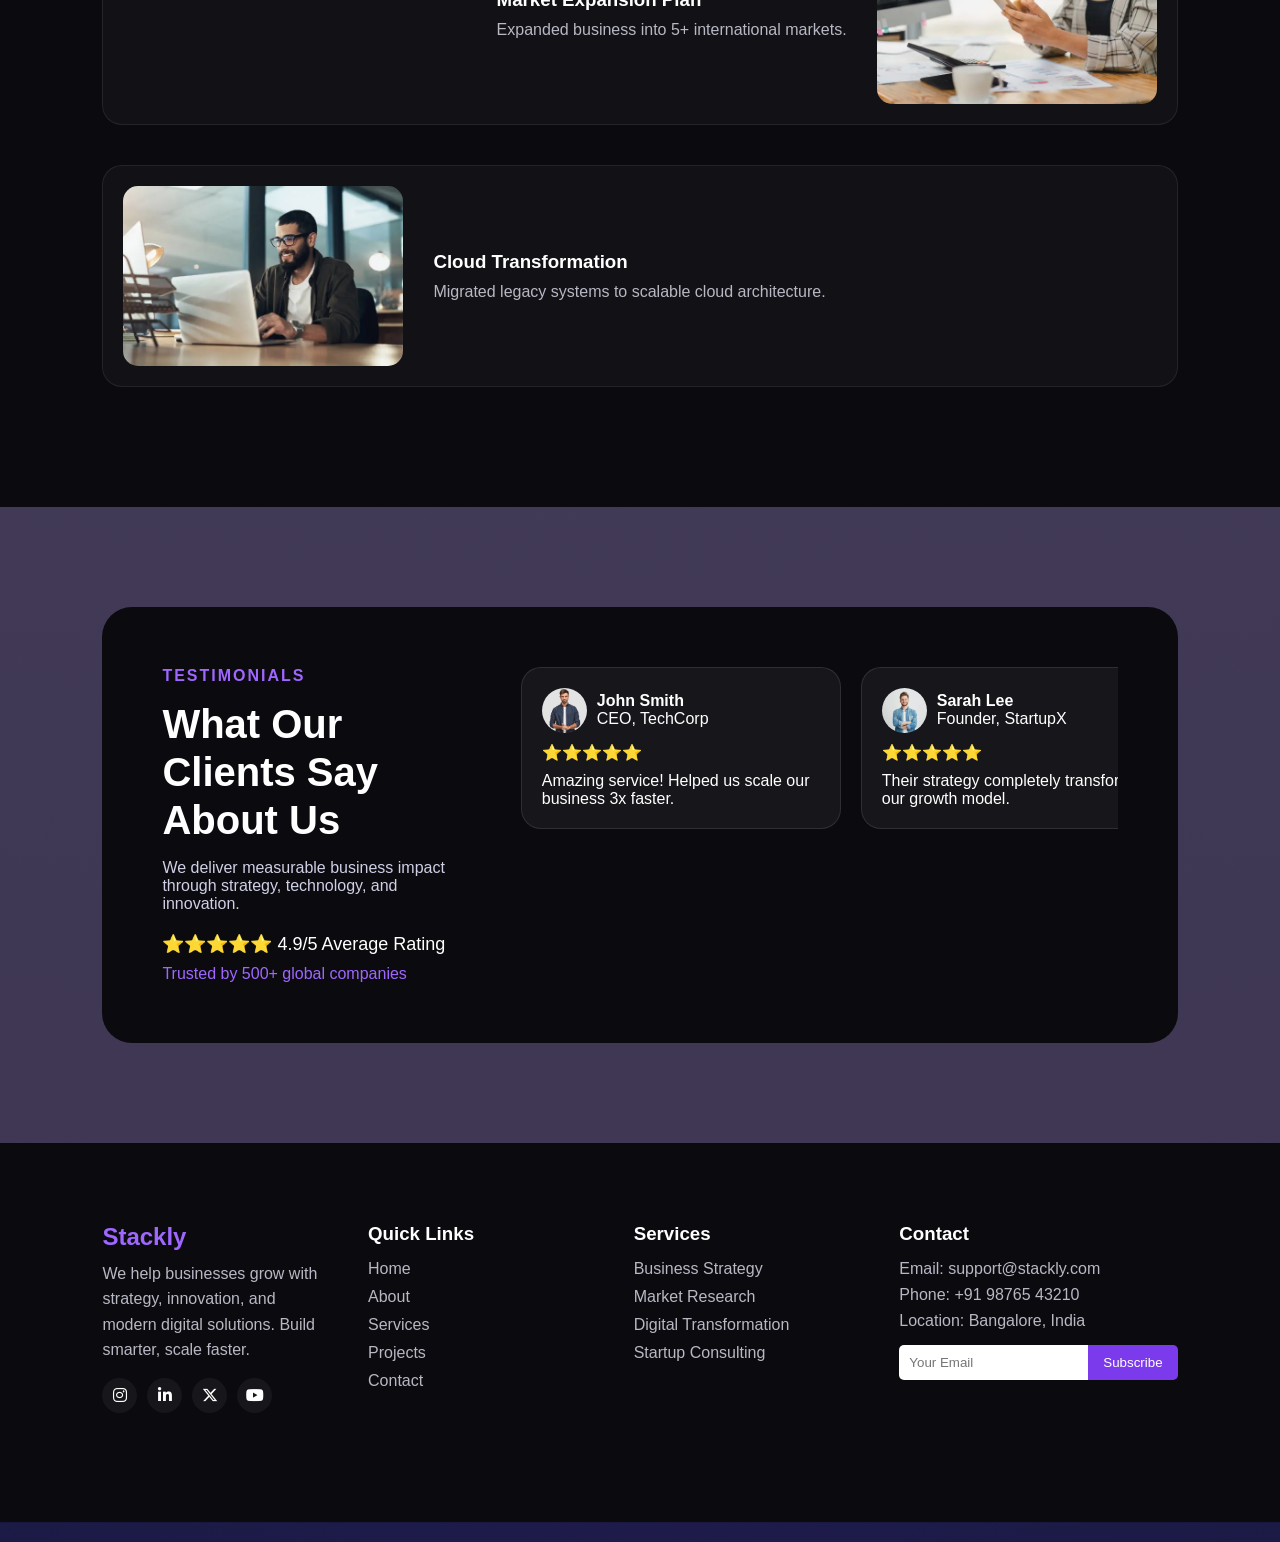
==== commit 16b2d5c8: "logo" ====
--- a/index.html
+++ b/index.html
@@ -14,7 +14,9 @@
     <nav class="navbar">
         
         <div class="logo">
-            <h2>Stackly</h2>
+           <a href="index.html">
+              <img src="images/logo-stackly (1).webp" alt="Stackly Logo">
+           </a>
         </div>
 
         <ul class="nav-links">
@@ -328,10 +330,10 @@
 
     <!-- FILTERS -->
     <div class="project-filters">
-        <button class="filter-btn active">All Projects</button>
-        <button class="filter-btn">Business</button>
-        <button class="filter-btn">Technology</button>
-        <button class="filter-btn">Startup</button>
+        <button class="filter-btn active" onclick="window.location.href='errorPage.html'">All Projects</button>
+        <button class="filter-btn" onclick="window.location.href='errorPage.html'">Business</button>
+        <button class="filter-btn" onclick="window.location.href='errorPage.html'">Technology</button>
+        <button class="filter-btn" onclick="window.location.href='errorPage.html'">Startup</button>
     </div>
 
     <!-- VERTICAL LIST -->
@@ -463,7 +465,7 @@
                             <img src="images/team3.webp">
                             <div>
                                 <h4>David Kumar</h4>
-                                <span>Manager, BizGroup</span>
+                                <span>Manager, Stackly</span>
                             </div>
                         </div>
 
--- a/css/home.css
+++ b/css/home.css
@@ -2184,4 +2184,22 @@
     .nav-links a{
         font-size:14px;
     }
+}
+
+.logo{
+    display:flex;
+    align-items:center;
+}
+
+.logo img{
+    height:50px; /* Adjust as needed */
+    width:auto;
+    display:block;
+}
+@media(max-width:768px){
+
+    .logo img{
+        height:42px;
+    }
+
 }
